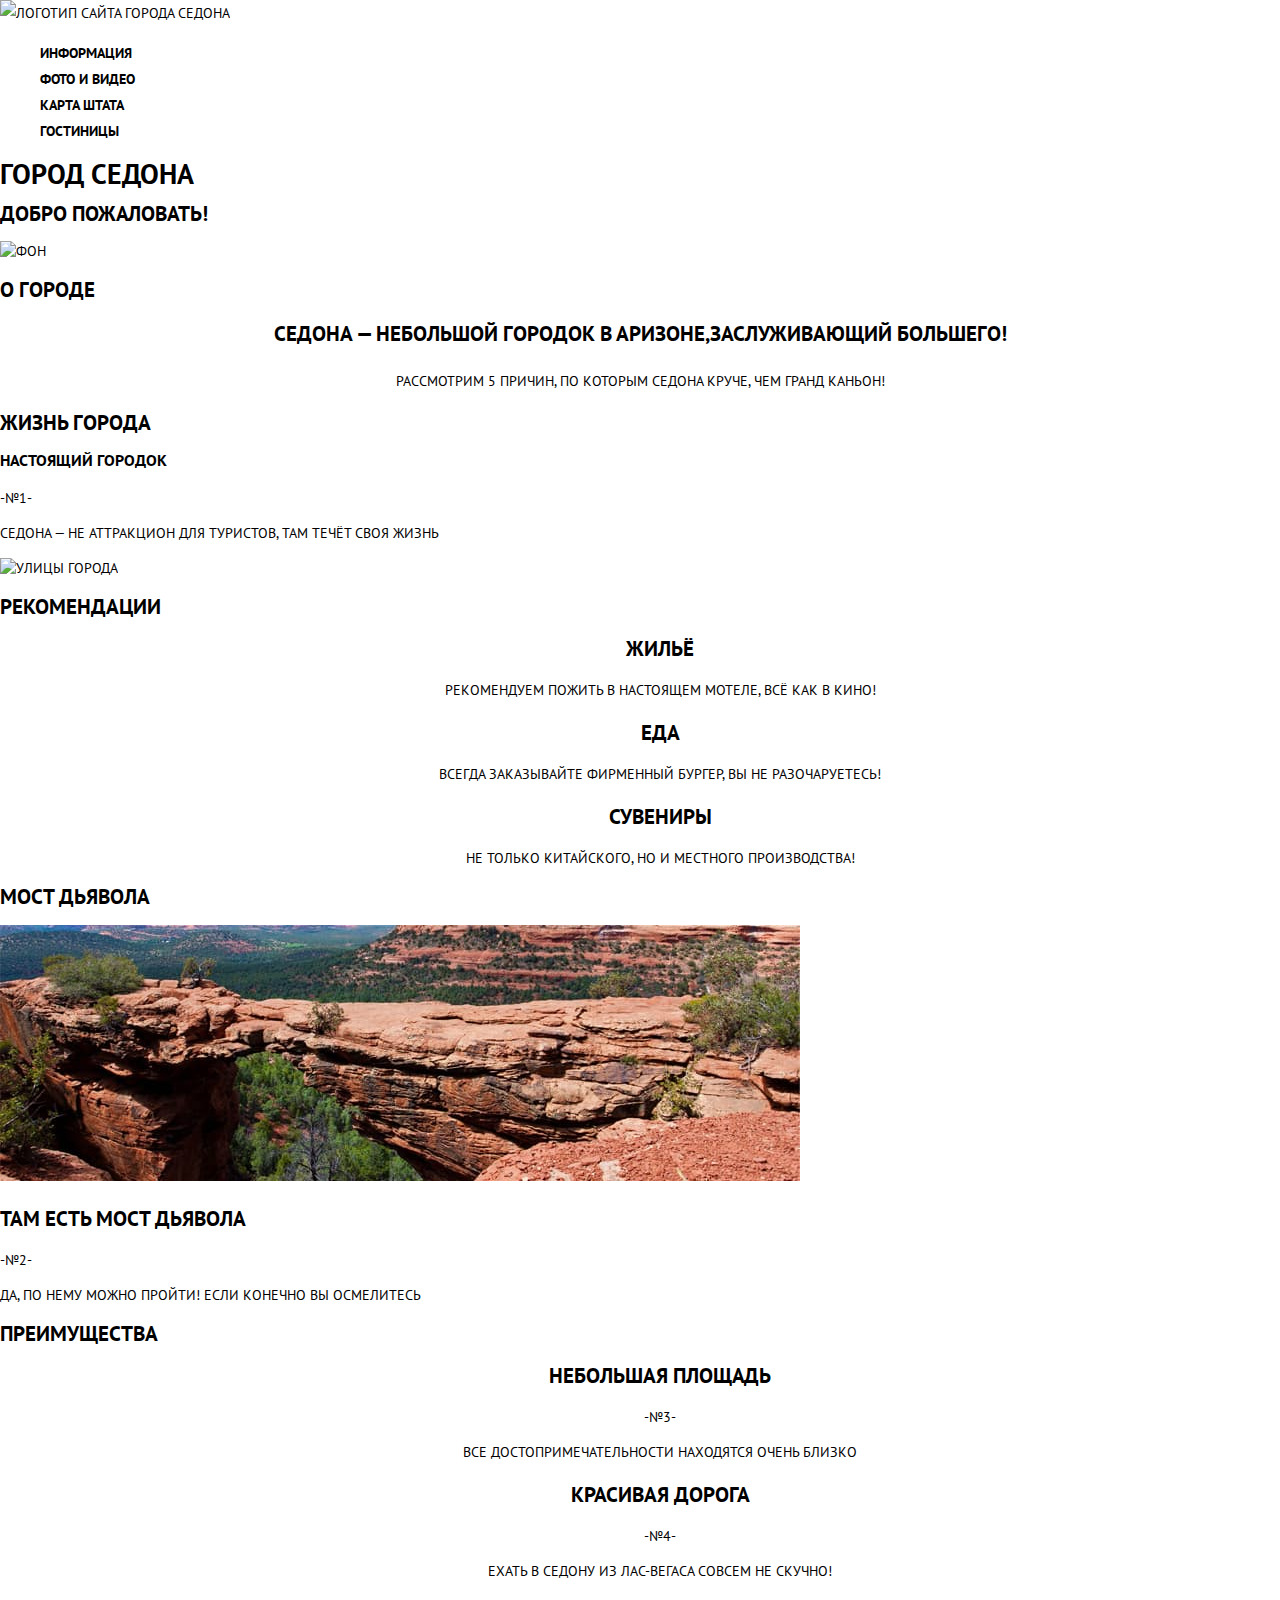
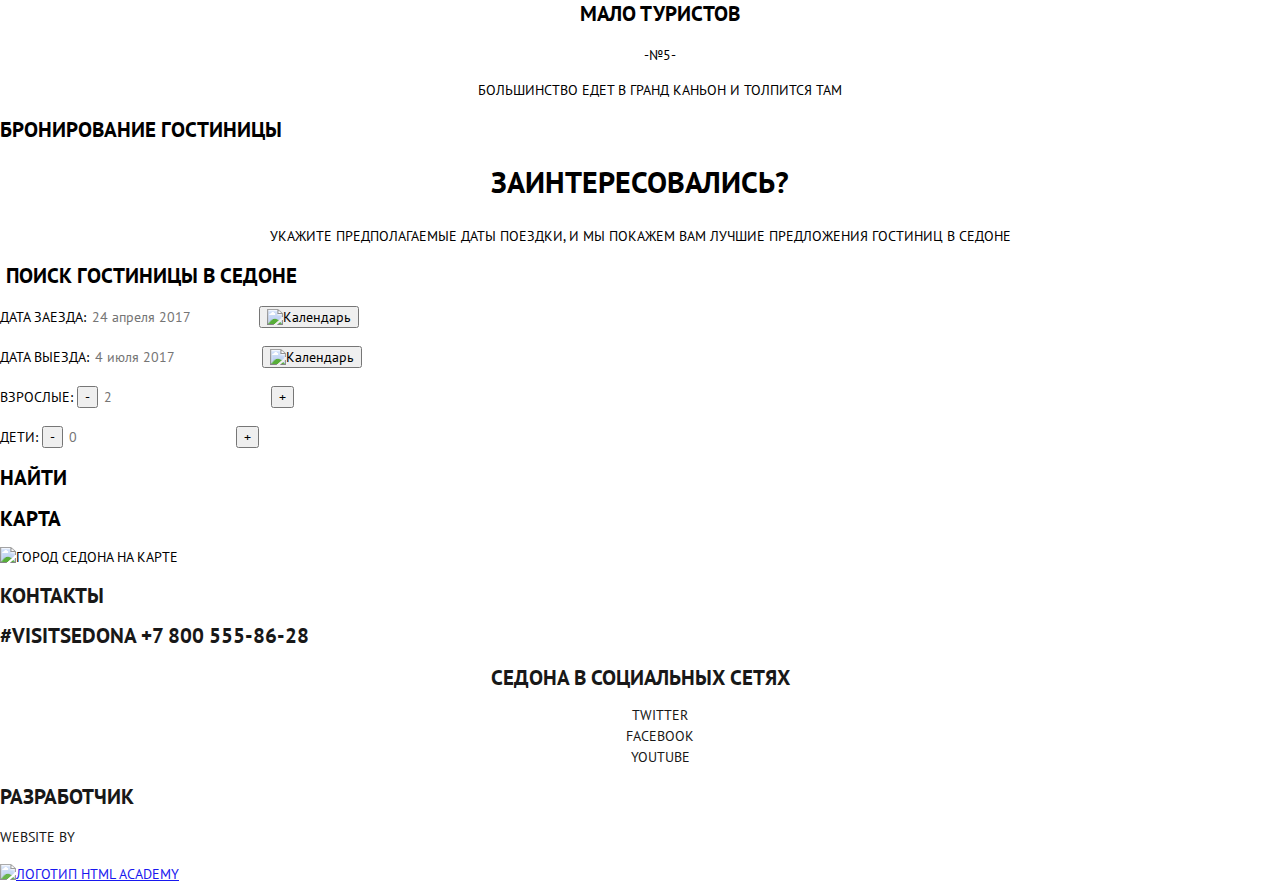
==== index.html @ 7ea98e01 "Шрифты" ====
<!DOCTYPE html>
<html class="page" lang="ru">
  <head>
    <meta charset="utf-8">
    <title>HTML Academy: Седона</title>
    <link rel="icon" href="favicon.ico">
    <link rel="stylesheet" href="https://fonts.googleapis.com/css?family=PT+Sans:400,700&amp;subset=latin,cyrillic;display=swap">
    <link href="css/normalize.css" rel="stylesheet">
    <link href="css/style.css" rel="stylesheet">
  </head>

  <body class="page-body">
    <header class="main-header">
      <nav class="main-navigation">
        <a class="main-header-logo">
          <img class="images" src="img/logo.png" width="138" height="70" alt="Логотип сайта города Седона">
        </a>
        <ul class="site-navigation">
          <li><a href="#">Информация</a></li>
          <li><a href="#">Фото и видео</a></li>
          <li><a href="#">Карта штата</a></li>
          <li><a href="catalog.html">Гостиницы</a></li>
        </ul>         
      </nav>
    </header>
  
    <main class="container">
      <h1 class="visually-hidden">Город Седона</h1> 
      <section class="salutation"> 
        <h2 class="visually-hidden">Добро пожаловать!</h2>
        <img class="images" src="https://via.placeholder.com/1200x509" width="1200" height="509" alt="Фон">
      </section>
      
      <section class="opinion">
        <h2 class="visually-hidden">О городе</h2>
        <p class="opinion-title">Седона — небольшой городок в Аризоне,заслуживающий большего!</p>
        <p class="opinion-promo">Рассмотрим 5 причин, по которым Седона круче, чем гранд каньон!</p>
      </section>
      
      <div class="city">
        <h2 class="visually-hidden">Жизнь города</h2>  
        <h3>Настоящий городок</h3>
        <p>-№1-</p>
        <p>Седона — не аттракцион для туристов, там течёт своя жизнь</p>
        <img class="images" src="img/index/image.jpg" width="800" height="256" alt="Улицы города">
      </div>
      
      <section class="recommendations">
        <h2 class="visually-hidden">Рекомендации</h2>
        <ul class="recommendations-list">
          <li class="recommendations-item">
            <h3 class="subtitle">Жильё</h3>
            <p>Рекомендуем пожить в настоящем мотеле, всё как в кино!</p>
          </li>
          <li class="recommendations-item">
            <h3 class="subtitle">Еда</h3>
            <p>Всегда заказывайте фирменный бургер, вы не разочаруетесь!</p>
          </li>
          <li class="recommendations-item">
            <h3 class="subtitle">Сувениры</h3>
            <p>Не только китайского, но и местного производства!</p>
          </li>
        </ul>
      </section>
      
      <div class="bridge">
        <h2 class="visually-hidden" >Мост дьявола</h2>
        <img class="images" src="img/index/image-1.jpg" width="800" height="256" alt="Каньон">
        <h3>Там есть Мост дьявола</h3>
        <p>-№2-</p>
        <p>Да, по нему можно пройти! Если конечно вы осмелитесь</p>
      </div>
      
      <section class="advantages">
        <h2 class="visually-hidden">Преимущества</h2>
        <ul class="advantages-list">
          <li class="advantages-item">
            <h3 class="subtitle">Небольшая площадь</h3>
            <p>-№3-</p>
            <p>Все достопримечательности находятся очень близко</p>
          </li>
          <li class="advantages-item">
            <h3 class="subtitle">Красивая дорога</h3>
            <p>-№4-</p>
            <p>Ехать в седону из лас-вегаса совсем не скучно!</p>
          </li>
          <li class="advantages-item">
            <h3 class="subtitle">Мало туристов</h3>
            <p>-№5-</p>
            <p>Большинство едет в гранд каньон и толпится там</p>
          </li>
        </ul>
      </section>
      
      <section class="search">
        <h2 class="visually-hidden">Бронирование гостиницы</h2>
        <p class="search-question">Заинтересовались?</p>
        <p class="search-info"> Укажите предполагаемые даты поездки, и мы покажем вам лучшие предложения гостиниц в Cедоне </p>
        <button class="search-button" type="button">Поиск гостиницы в Седоне</button>
      </section>
  
      <section class="reservation">
        <form class="reservation-form" action="https://echo.htmlacademy.ru" metod="post">
          <p class="reservation-in">
            <label for="check-in">Дата заезда:</label>
            <input class="reservation-data" id="check-in" type="text" name="check-in" placeholder="24 апреля 2017">
            <button class="calendar" type="button">
              <img src="img/index/calendar.svg" width="21" height="23" alt="Календарь">
            </button>
          </p>
          <p class="reservation-out">
            <label for="check-out">Дата выезда:</label>
            <input class="reservation-data" id="check-out" type="text" name="check-out" placeholder="4 июля 2017">
            <button class="calendar" type="button">
              <img src="img/index/calendar.svg" width="21" height="23" alt="Календарь">
            </button>
          </p>
          <p class="reservation-item">
            <label for="adults">Взрослые:</label>
            <button class="minus-button" type="button">-</button>
            <input class="reservation-people" id="adults" type="text" name="adults" placeholder="2">
            <button class="plus-button" type="button">+</button>
          </p>
          <p class="reservation-item">
            <label for="kids">Дети:</label>
            <button class="minus-button" type="button">-</button>
            <input class="reservation-people" id="kids" type="text" name="kids" placeholder="0">
            <button class="plus-button button"type="button">+</button>
          </p>
          <a class="reservation-button" href="#">Найти</a>
        </form>
      </section>
        
        
      <section class="map">
        <h2 class="visually-hidden">Карта</h2>
        <img class="map images" src="img/index/map.png" width="1199" height="594" alt="Город Седона на карте">
      </section>
    </main>
  
    <footer class="main-footer">
      <section class="footer-contacts">
        <h2 class="visually-hidden">Контакты</h2>
        <a class="footer-link" href="#">#VISITSEDONA</a>
        <a class="footer-phone" href="tel:+78005558628">+7 800 555-86-28</a>
      </section>
  
      <section class="footer-social">
        <h2 class="visually-hidden">Седона в социальных сетях</h2>
        <ul>
          <li>
            <a class="social-button" href="#">Twitter</a>
          </li>
          <li>
            <a class="social-button" href="#">Facebook</a>
          </li>
          <li>
            <a class="social-button" href="#">YouTube</a>
          </li>
        </ul>
      </section>
  
      <section class="footer-copyright">
        <h2 class="visually-hidden">Разработчик</h2>
        <p>website by</p>
        <a class="academy-link" href="https://htmlacademy.ru/intensive/htmlcss">
          <img src="img/logo_htmlacademy.svg" width="115" height="33.03" alt="Логотип HTML Academy">
        </a>
      </section>
    </footer>
 
  </body>
</html>
---- css/style.css ----
/* Variables */

.root {
    --basic-background: #888888;
    --basic-black: #000000;
    --basic-light-black: #333333;
    --basic-white: #FFFFFF;
    --basic-to-white: #FFFFFFE5;
    --basic-blue: #81B3D2;
    --basic-gray: #EEEEEE;
    --basic-brown: #766357;
    --basic-light-gray: #F2F2F2;
    --basic-dark-gray: #ABABAB;
    --basic-dark: #6A6A6A;
    --basic-neutral: #CACACA;
    --basic-extra-light: #A9A9A9;
    --basic-ultra-gray: #666666;
    
    --special-blue: #669EC0;
    --special-activ-blue: #5496BD;
    --special-brown: #604E43;
    --special-activ-brown: #503E33;
    --special-gray: #EBEBEB;
    --special-activ-gray: #BDBBBC;
    --special-focus-gray: #E5E5E5;
}

/* Global */

.page-body {
    min-width: 1200px;
    margin: 0;
    padding: 0;
    font-family: "PT Sans", Arial, sans-serif;
    font-size: 14px;
    line-height: 21px;
    font-weight: 400;
    color: var(--basic-black);
    text-transform: uppercase;
    background-color: var(--basic-white);
}

.images{
    max-width: 100%;
    height: auto;
}

/* Main navigation */

.main-navigation {
    line-height: 26px;
    color: var(--basic-black);
}

.site-navigation {
    list-style: none;
    color: var(--basic-black);
}

.site-navigation a {
    color: var(--basic-black);
    text-decoration: none;
    font-style: bold;
    font-weight: 700;
} 

.site-navigation a:hover {
    color: var(--basic-blue);  
}

.site-navigation a:focus {
    opacity: 0.3;
    color: var(--basic-black);
}

.site-navigation-current a:not([href]) {
    color: var(--basic-brown);
}

/* Opinion */ 

.opinion-title {
    text-align: center;
    font-size: 21px;
    line-height: 26px;
    font-style: bold;
    font-weight:700;
}

.opinion-promo {
    text-align: center;
    line-height: 26px;
}

/* Sity, Bridge */

.sity,
.bridge  {
    color: var(--basic-white);
    background-color: var(--basic-blue);
}

.sity h3,
.bridge h3 {
    font-size: 21px;
    font-style: bold;
    font-weight:700;
}

/* Recommendations */

.recommendations-list {
    list-style: none;
}

.recommendations-item {
    text-align: center;
}

.subtitle {
    font-size: 21px;
    font-style: bold;
    font-weight:700;
}

/* Advantages */

.advantages {
    background-color: var(--basic-gray);
}

.advantages-list {
    list-style: none;
}

.advantages-item {
    text-align: center;
}

/* Search */

.search-question {
    text-align: center;
    font-size: 30px;
    line-height: 24px;
    font-style: bold;
    font-weight:700; 
}

.search-info {
    text-align: center;
    line-height: 24px;
}

/* Search-button */

.search-button {
    font-size: 21px;
    line-height: 26px;
    font-style: bold;
    font-weight:700;
    text-align: center;
    color: var(--basic-white);
    vertical-align: middle;
    text-transform: uppercase;
    background-color: var(--basic-brown);
    border: none;
}

.search-button:hover {
    background-color: var(--special-brown);
}

.search-button:focus {
    opacity: 0.3;
    background-color: var(--special-activ-brown);
}

/* Reservation */

.reservation-in,
.reservation-out,
.reservation-item {
    font-style: bold;
    font-size: 14px;
    line-height: 26px; 
}

.reservation-data,
.reservation-people {
    background-color: var(--basic-light-gray);
    border: none;
}

.reservation-data:hover,
.reservation-people:hover {
    background-color: var(--special-gray);
    border: none;
}

.reservation-data:focus,
.reservation-people:focus {
    background-color: var(--basic-white);
    border: 2px solid var(--special-focus-gray) ;
}

/*
.calendar,
.minus-button,
.plus-button {
    color: var(--basic-extra-light);
}

.calendar:hover,
.minus-button:hover,
.plus-button:hover {
    color: var(--basic-black);
}

.calendar:focus,
.minus-button:focus,
.plus-button:focus {
    color: var(--basic-blue);
}

*/

.reservation-button {
    font-size: 21px;
    line-height: 27px;
    color: var(--basic-white);
    text-decoration: none;
    font-style: bold;
    font-weight: 700;
    text-align: center;
    vertical-align: middle;
    text-transform: uppercase;
    background-color: var(--basic-blue);
    border: none;
}

.reservation-button:hover {
    background-color: var(--special-blue);
}

.reservation-button:focus {
    opacity: 0.3;
    background-color: var(-special-activ-blue);
}

/* Main-footer */

.main-footer {
    color: var(--basic-black);
    opacity: 0.9;
}

.footer-contacts a,
.footer-contacts a:hover,
.footer-contacts a:focus,
.footer-contacts a:active {
    font-size: 21px;
    line-height: 26px;
    font-style: bold;
    font-weight: 700;
    color: var(--basic-black);
    text-decoration: none;
}

.footer-social {
    text-align: center;
}
  
.footer-social ul {
    list-style: none;
}

/* Social button */
  
.social-button {
    color: inherit;
    text-decoration: none;
}
  
.social-button:hover {
    background-color: var(--special-blue);
}
  
.social-button:focus {
    opacity: 0.3;
    background-color: var(-special-activ-blue);
}

.footer-copyright p {
    line-height: 26px;
}

.academy-link:hover {
    color: var(--basic-blue);
}

.academy-link:focus {
    color: var(-special-activ-gray);
}
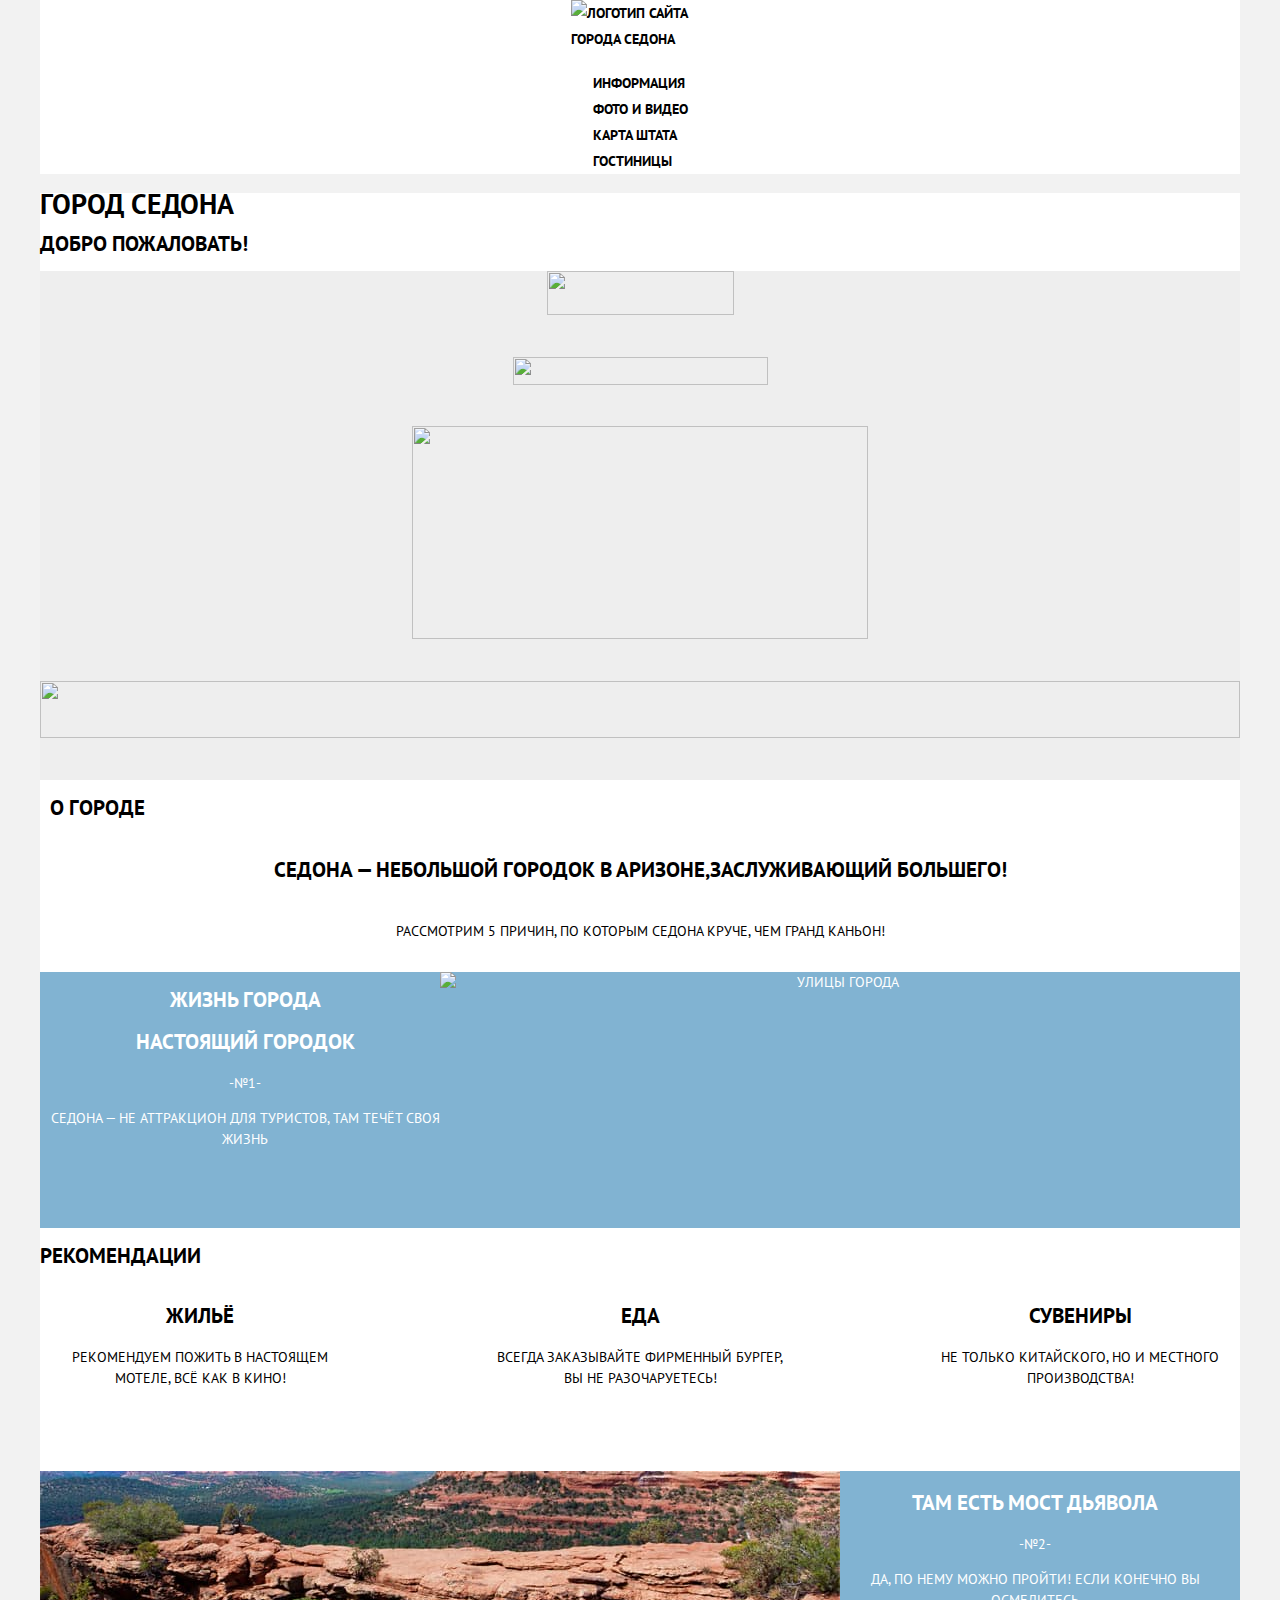
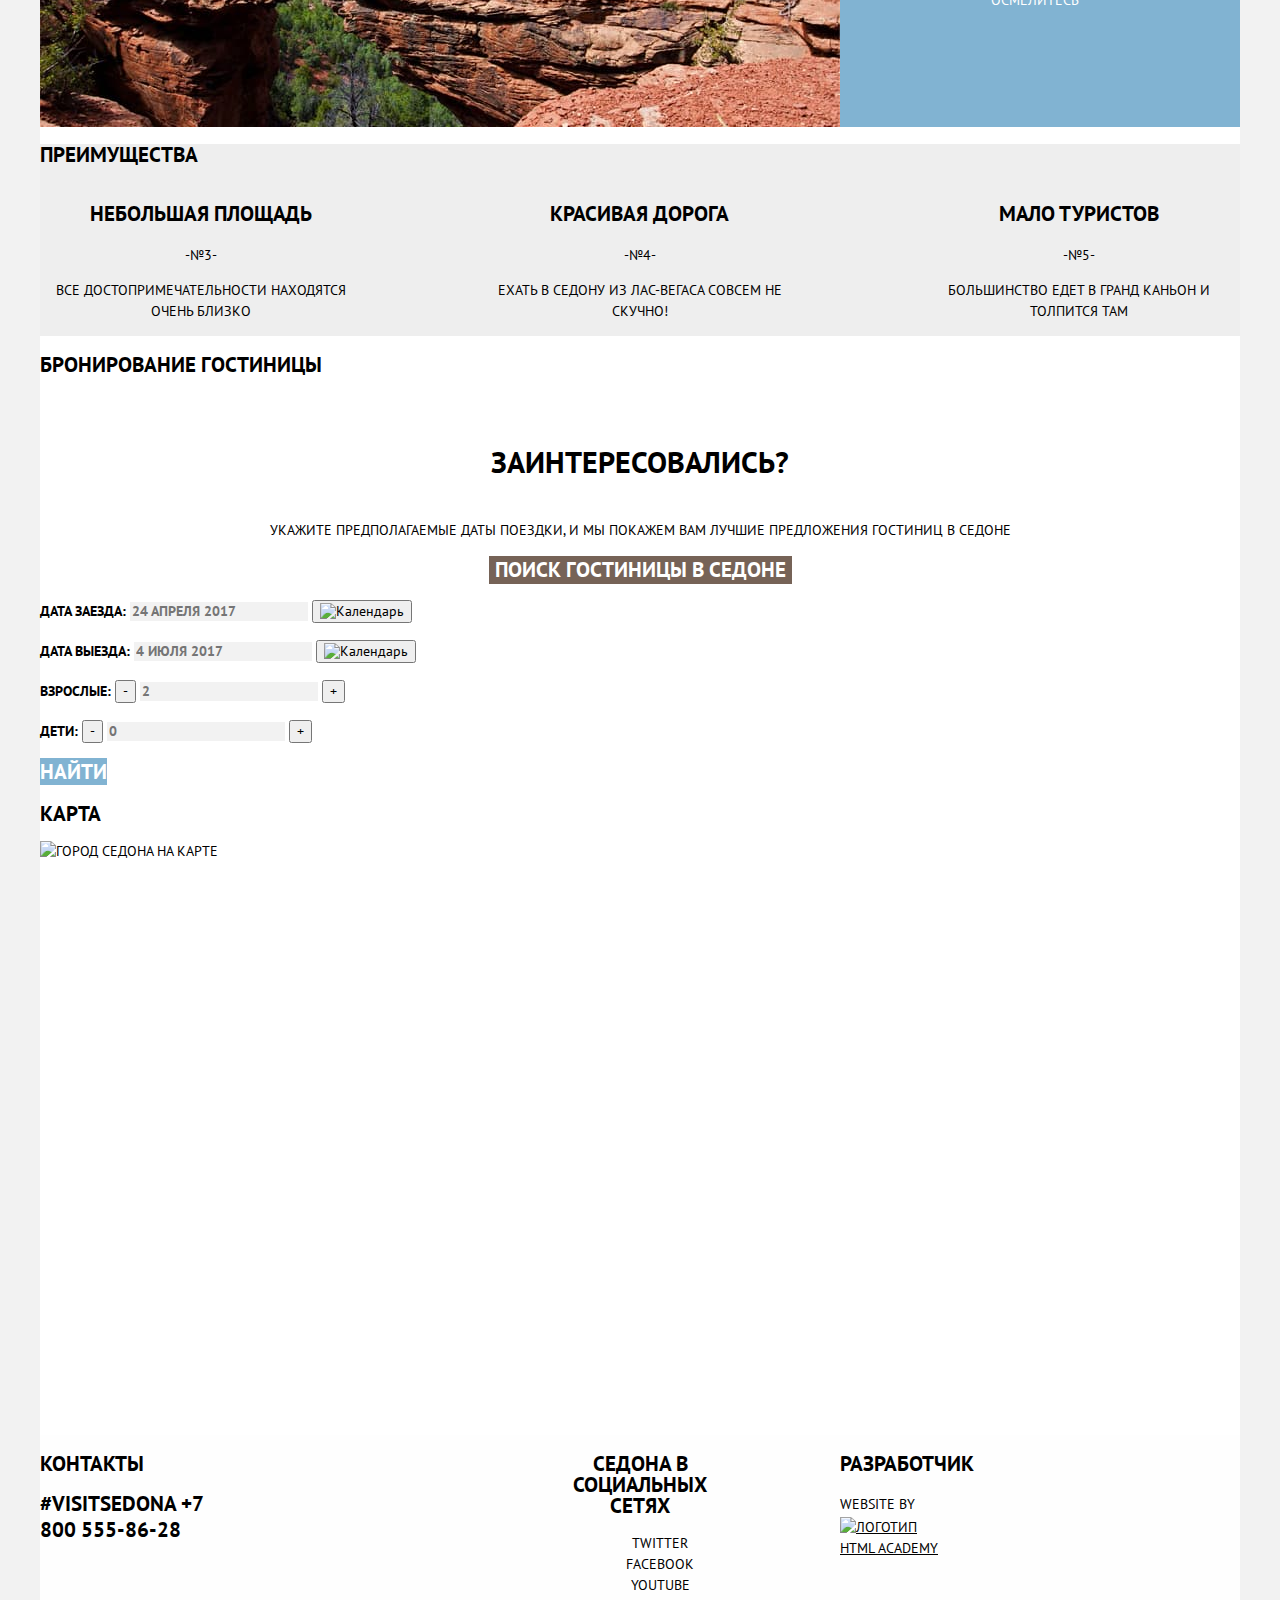
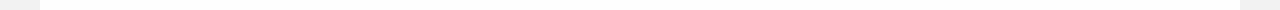
==== commit a3d682d3: "Сетка на гридах для внутренней страницы" ====
--- a/index.html
+++ b/index.html
@@ -4,170 +4,185 @@
     <meta charset="utf-8">
     <title>HTML Academy: Седона</title>
     <link rel="icon" href="favicon.ico">
-    <link rel="stylesheet" href="https://fonts.googleapis.com/css?family=PT+Sans:400,700&amp;subset=latin,cyrillic;display=swap">
+    <link rel="stylesheet" href="https://fonts.googleapis.com/css2?family=PT+Sans:wght@400;700&display=swap">
     <link href="css/normalize.css" rel="stylesheet">
     <link href="css/style.css" rel="stylesheet">
   </head>
 
   <body class="page-body">
-    <header class="main-header">
-      <nav class="main-navigation">
-        <a class="main-header-logo">
-          <img class="images" src="img/logo.png" width="138" height="70" alt="Логотип сайта города Седона">
-        </a>
-        <ul class="site-navigation">
-          <li><a href="#">Информация</a></li>
-          <li><a href="#">Фото и видео</a></li>
-          <li><a href="#">Карта штата</a></li>
-          <li><a href="catalog.html">Гостиницы</a></li>
-        </ul>         
-      </nav>
-    </header>
+
+    <div class="container">
+      <header class="main-header">
+        <nav class="main-navigation">
+          <a class="main-header-logo">
+            <img class="images" src="img/logo.png" width="138" height="70" alt="Логотип сайта города Седона">
+          </a>
+          <ul class="site-navigation">
+            <li><a href="#">Информация</a></li>
+            <li><a href="#">Фото и видео</a></li>
+            <li><a href="#">Карта штата</a></li>
+            <li><a href="catalog.html">Гостиницы</a></li>
+          </ul>         
+        </nav>
+      </header>
+    
+      <main class="main-container">
   
-    <main class="container">
-      <h1 class="visually-hidden">Город Седона</h1> 
-      <section class="salutation"> 
-        <h2 class="visually-hidden">Добро пожаловать!</h2>
-        <img class="images" src="https://via.placeholder.com/1200x509" width="1200" height="509" alt="Фон">
-      </section>
+        <h1 class="visually-hidden">Город Седона</h1> 
+        <section class="salutation"> 
+          <h2 class="visually-hidden">Добро пожаловать!</h2>
+          <div class="salutation-images">
+            <img src="img/index/welcome/welcome.svg" width="187,74" height="44,75" alt="">
+            <img src="img/index/welcome/gorgeous.svg" width="255,95" height="28,8" alt="">
+            <img src="img/index/welcome/sedona.svg" width="456,65" height="213,03" alt="">
+            <img src= "img/index/welcome/shape.svg" width="1200" height="57" alt="">
+          </div>
+        </section>
+        
+        <section class="opinion">
+          <h2 class="visually-hidden">О городе</h2>
+          <p class="opinion-title">Седона — небольшой городок в Аризоне,заслуживающий большего!</p>
+          <p class="opinion-promo">Рассмотрим 5 причин, по которым Седона круче, чем гранд каньон!</p>
+        </section>
+        
+        <div class="city">
+          <div class="promo-1">
+            <h2 class="visually-hidden">Жизнь города</h2> 
+            <h3>Настоящий городок</h3>
+            <p>-№1-</p>
+            <p>Седона — не аттракцион для туристов, там течёт своя жизнь</p>
+          </div>
+          <img class="images" src="img/index/image.jpg" width="800" height="256" alt="Улицы города">
+        </div>
+        
+        <section class="recommendations">
+          <h2 class="visually-hidden">Рекомендации</h2>
+          <ul class="recommendations-list">
+            <li class="recommendations-item">
+              <h3 class="subtitle">Жильё</h3>
+              <p>Рекомендуем пожить в настоящем мотеле, всё как в кино!</p>
+            </li>
+            <li class="recommendations-item">
+              <h3 class="subtitle">Еда</h3>
+              <p>Всегда заказывайте фирменный бургер, вы не разочаруетесь!</p>
+            </li>
+            <li class="recommendations-item">
+              <h3 class="subtitle">Сувениры</h3>
+              <p>Не только китайского, но и местного производства!</p>
+            </li>
+          </ul>
+        </section>
+        
+        <div class="bridge">
+          <!--<h2 class="visually-hidden" >Мост дьявола</h2>-->
+          <img class="images" src="img/index/image-1.jpg" width="800" height="256" alt="Каньон">
+          <div class="promo-2">
+            <h3>Там есть Мост дьявола</h3>
+            <p>-№2-</p>
+            <p>Да, по нему можно пройти! Если конечно вы осмелитесь</p>
+          </div>
+        </div>
+        
+        <section class="advantages">
+          <h2 class="visually-hidden">Преимущества</h2>
+          <ul class="advantages-list">
+            <li class="advantages-item">
+              <h3 class="subtitle">Небольшая площадь</h3>
+              <p>-№3-</p>
+              <p>Все достопримечательности находятся очень близко</p>
+            </li>
+            <li class="advantages-item">
+              <h3 class="subtitle">Красивая дорога</h3>
+              <p>-№4-</p>
+              <p>Ехать в седону из лас-вегаса совсем не скучно!</p>
+            </li>
+            <li class="advantages-item">
+              <h3 class="subtitle">Мало туристов</h3>
+              <p>-№5-</p>
+              <p>Большинство едет в гранд каньон и толпится там</p>
+            </li>
+          </ul>
+        </section>
+        
+        <section class="search">
+          <h2 class="visually-hidden">Бронирование гостиницы</h2>
+          <p class="search-question">Заинтересовались?</p>
+          <p class="search-info"> Укажите предполагаемые даты поездки, и мы покажем вам лучшие предложения гостиниц в Cедоне </p>
+          <button class="search-button" type="button">Поиск гостиницы в Седоне</button>
+        </section>
+    
+        <section class="reservation">
+          <form class="reservation-form" action="https://echo.htmlacademy.ru" metod="post">
+            <p class="reservation-in">
+              <label for="check-in">Дата заезда:</label>
+              <input class="reservation-data" id="check-in" type="text" name="check-in" placeholder="24 апреля 2017">
+              <button class="calendar" type="button">
+                <img src="img/index/calendar.svg" width="21" height="23" alt="Календарь">
+              </button>
+            </p>
+            <p class="reservation-out">
+              <label for="check-out">Дата выезда:</label>
+              <input class="reservation-data" id="check-out" type="text" name="check-out" placeholder="4 июля 2017">
+              <button class="calendar" type="button">
+                <img src="img/index/calendar.svg" width="21" height="23" alt="Календарь">
+              </button>
+            </p>
+            <p class="reservation-item">
+              <label for="adults">Взрослые:</label>
+              <button class="minus-button" type="button">-</button>
+              <input class="reservation-people" id="adults" type="text" name="adults" placeholder="2">
+              <button class="plus-button" type="button">+</button>
+            </p>
+            <p class="reservation-item">
+              <label for="kids">Дети:</label>
+              <button class="minus-button" type="button">-</button>
+              <input class="reservation-people" id="kids" type="text" name="kids" placeholder="0">
+              <button class="plus-button button"type="button">+</button>
+            </p>
+            <a class="reservation-button" href="#">Найти</a>
+          </form>
+        </section>
+          
+          
+        <section class="map">
+          <h2 class="visually-hidden">Карта</h2>
+          <img class="map images" src="img/index/map.png" width="1199" height="594" alt="Город Седона на карте">
+        </section>
+      </main>
+    
+      <footer class="main-footer">
+        <div class="footer-container">
+          <section class="footer-contacts">
+            <h2 class="visually-hidden">Контакты</h2>
+            <a class="footer-link" href="#">#VISITSEDONA</a>
+            <a class="footer-phone" href="tel:+78005558628">+7 800 555-86-28</a>
+          </section>
       
-      <section class="opinion">
-        <h2 class="visually-hidden">О городе</h2>
-        <p class="opinion-title">Седона — небольшой городок в Аризоне,заслуживающий большего!</p>
-        <p class="opinion-promo">Рассмотрим 5 причин, по которым Седона круче, чем гранд каньон!</p>
-      </section>
+          <section class="footer-social">
+            <h2 class="visually-hidden">Седона в социальных сетях</h2>
+            <ul>
+              <li>
+                <a class="social-button" href="#">Twitter</a>
+              </li>
+              <li>
+                <a class="social-button" href="#">Facebook</a>
+              </li>
+              <li>
+                <a class="social-button" href="#">YouTube</a>
+              </li>
+            </ul>
+          </section>
       
-      <div class="city">
-        <h2 class="visually-hidden">Жизнь города</h2>  
-        <h3>Настоящий городок</h3>
-        <p>-№1-</p>
-        <p>Седона — не аттракцион для туристов, там течёт своя жизнь</p>
-        <img class="images" src="img/index/image.jpg" width="800" height="256" alt="Улицы города">
-      </div>
-      
-      <section class="recommendations">
-        <h2 class="visually-hidden">Рекомендации</h2>
-        <ul class="recommendations-list">
-          <li class="recommendations-item">
-            <h3 class="subtitle">Жильё</h3>
-            <p>Рекомендуем пожить в настоящем мотеле, всё как в кино!</p>
-          </li>
-          <li class="recommendations-item">
-            <h3 class="subtitle">Еда</h3>
-            <p>Всегда заказывайте фирменный бургер, вы не разочаруетесь!</p>
-          </li>
-          <li class="recommendations-item">
-            <h3 class="subtitle">Сувениры</h3>
-            <p>Не только китайского, но и местного производства!</p>
-          </li>
-        </ul>
-      </section>
-      
-      <div class="bridge">
-        <h2 class="visually-hidden" >Мост дьявола</h2>
-        <img class="images" src="img/index/image-1.jpg" width="800" height="256" alt="Каньон">
-        <h3>Там есть Мост дьявола</h3>
-        <p>-№2-</p>
-        <p>Да, по нему можно пройти! Если конечно вы осмелитесь</p>
-      </div>
-      
-      <section class="advantages">
-        <h2 class="visually-hidden">Преимущества</h2>
-        <ul class="advantages-list">
-          <li class="advantages-item">
-            <h3 class="subtitle">Небольшая площадь</h3>
-            <p>-№3-</p>
-            <p>Все достопримечательности находятся очень близко</p>
-          </li>
-          <li class="advantages-item">
-            <h3 class="subtitle">Красивая дорога</h3>
-            <p>-№4-</p>
-            <p>Ехать в седону из лас-вегаса совсем не скучно!</p>
-          </li>
-          <li class="advantages-item">
-            <h3 class="subtitle">Мало туристов</h3>
-            <p>-№5-</p>
-            <p>Большинство едет в гранд каньон и толпится там</p>
-          </li>
-        </ul>
-      </section>
-      
-      <section class="search">
-        <h2 class="visually-hidden">Бронирование гостиницы</h2>
-        <p class="search-question">Заинтересовались?</p>
-        <p class="search-info"> Укажите предполагаемые даты поездки, и мы покажем вам лучшие предложения гостиниц в Cедоне </p>
-        <button class="search-button" type="button">Поиск гостиницы в Седоне</button>
-      </section>
-  
-      <section class="reservation">
-        <form class="reservation-form" action="https://echo.htmlacademy.ru" metod="post">
-          <p class="reservation-in">
-            <label for="check-in">Дата заезда:</label>
-            <input class="reservation-data" id="check-in" type="text" name="check-in" placeholder="24 апреля 2017">
-            <button class="calendar" type="button">
-              <img src="img/index/calendar.svg" width="21" height="23" alt="Календарь">
-            </button>
-          </p>
-          <p class="reservation-out">
-            <label for="check-out">Дата выезда:</label>
-            <input class="reservation-data" id="check-out" type="text" name="check-out" placeholder="4 июля 2017">
-            <button class="calendar" type="button">
-              <img src="img/index/calendar.svg" width="21" height="23" alt="Календарь">
-            </button>
-          </p>
-          <p class="reservation-item">
-            <label for="adults">Взрослые:</label>
-            <button class="minus-button" type="button">-</button>
-            <input class="reservation-people" id="adults" type="text" name="adults" placeholder="2">
-            <button class="plus-button" type="button">+</button>
-          </p>
-          <p class="reservation-item">
-            <label for="kids">Дети:</label>
-            <button class="minus-button" type="button">-</button>
-            <input class="reservation-people" id="kids" type="text" name="kids" placeholder="0">
-            <button class="plus-button button"type="button">+</button>
-          </p>
-          <a class="reservation-button" href="#">Найти</a>
-        </form>
-      </section>
-        
-        
-      <section class="map">
-        <h2 class="visually-hidden">Карта</h2>
-        <img class="map images" src="img/index/map.png" width="1199" height="594" alt="Город Седона на карте">
-      </section>
-    </main>
-  
-    <footer class="main-footer">
-      <section class="footer-contacts">
-        <h2 class="visually-hidden">Контакты</h2>
-        <a class="footer-link" href="#">#VISITSEDONA</a>
-        <a class="footer-phone" href="tel:+78005558628">+7 800 555-86-28</a>
-      </section>
-  
-      <section class="footer-social">
-        <h2 class="visually-hidden">Седона в социальных сетях</h2>
-        <ul>
-          <li>
-            <a class="social-button" href="#">Twitter</a>
-          </li>
-          <li>
-            <a class="social-button" href="#">Facebook</a>
-          </li>
-          <li>
-            <a class="social-button" href="#">YouTube</a>
-          </li>
-        </ul>
-      </section>
-  
-      <section class="footer-copyright">
-        <h2 class="visually-hidden">Разработчик</h2>
-        <p>website by</p>
-        <a class="academy-link" href="https://htmlacademy.ru/intensive/htmlcss">
-          <img src="img/logo_htmlacademy.svg" width="115" height="33.03" alt="Логотип HTML Academy">
-        </a>
-      </section>
-    </footer>
- 
+          <section class="footer-copyright">
+            <h2 class="visually-hidden">Разработчик</h2>
+            <span>website by</span>
+            <a class="academy-link" href="https://htmlacademy.ru/intensive/htmlcss">
+              <img class="images" src="img/logo_htmlacademy.svg" width="115" height="33.03" alt="Логотип HTML Academy">
+            </a>
+          </section>
+        </div>
+      </footer>
+    </div>
+    
   </body>
 </html>
--- a/css/style.css
+++ b/css/style.css
@@ -1,7 +1,6 @@
 /* Variables */
 
-.root {
-    --basic-background: #888888;
+:root {
     --basic-black: #000000;
     --basic-light-black: #333333;
     --basic-white: #FFFFFF;
@@ -37,22 +36,58 @@
     font-weight: 400;
     color: var(--basic-black);
     text-transform: uppercase;
-    background-color: var(--basic-white);
+    background-color: var(--basic-light-gray);
+      
+    min-height: 100%;
+    display: grid;
+    grid-template-rows: min-content 1fr min-content;
+    align-content: start;
 }
 
 .images{
     max-width: 100%;
     height: auto;
+    display: block;
+}
+
+/* Grid */
+
+.page {
+    height: 100%;
+}
+
+.container {
+    width: 1200px;
+    margin: 0 auto;
+    padding: 0 10px;
+}
+
+.main-container {
+    background-color: var(--basic-white);
 }
 
 /* Main navigation */
 
 .main-navigation {
-    line-height: 26px;
-    color: var(--basic-black);
+    display: grid;
+    line-height: 26px;
+    font-weight: 700;
+    color: var(--basic-black);
+    background-color: var(--basic-white);
+    margin: 0 auto;
+    padding: 0 10px;
+}  
+
+
+/* Logo */
+
+.main-header-logo {
+    justify-self: center;
 }
 
 .site-navigation {
+    margin: 0 auto;
+    padding: 0 10px;
     list-style: none;
     color: var(--basic-black);
 }
@@ -60,31 +95,49 @@
 .site-navigation a {
     color: var(--basic-black);
     text-decoration: none;
-    font-style: bold;
-    font-weight: 700;
+    
 } 
 
 .site-navigation a:hover {
     color: var(--basic-blue);  
 }
 
-.site-navigation a:focus {
+.site-navigation a:active {
     opacity: 0.3;
     color: var(--basic-black);
 }
 
-.site-navigation-current a:not([href]) {
-    color: var(--basic-brown);
-}
-
+/* Salutation */
+
+.salutation-images {
+    display: grid;
+    /*grid-template-rows:              min-content;*/
+    width: 1200px;
+    height:509px;
+    background-color: var(--basic-gray);
+    background-image: url("img/index/welcome/background-photo.jpg");
+    background-position: center;
+    background-repeat: no-repeat;
+}
+
+.salutation-images img {
+    justify-self: center; 
+}
 /* Opinion */ 
 
+.opinion {
+    margin: 0 auto;
+    padding: 0 10px;
+    display: grid;
+    grid-template-rows: min-content 1fr 1fr;
+}
+
 .opinion-title {
     text-align: center;
     font-size: 21px;
     line-height: 26px;
-    font-style: bold;
     font-weight:700;
+
 }
 
 .opinion-promo {
@@ -94,22 +147,44 @@
 
 /* Sity, Bridge */
 
-.sity,
+.city {
+    display: grid;
+    grid-template-columns: 1fr auto;
+    color: var(--basic-white);
+    background-color: var(--basic-blue);
+    margin: 0 auto;
+    padding-left: 10px;
+    text-align: center;
+}
+
 .bridge  {
+    display: grid;
+    grid-template-columns: auto 1fr;
     color: var(--basic-white);
     background-color: var(--basic-blue);
-}
-
-.sity h3,
+    margin: 0;
+    padding-right: 10px;
+    text-align: center;
+}
+
+.city h3,
 .bridge h3 {
     font-size: 21px;
-    font-style: bold;
     font-weight:700;
 }
 
 /* Recommendations */
 
+.recommendations {
+    margin-bottom: 82px;
+}
+
 .recommendations-list {
+    display: grid;
+    grid-template-columns: 1fr 1fr 1fr;
+    column-gap: 120px;
+    margin: 0;
+    padding: 0;
     list-style: none;
 }
 
@@ -117,9 +192,12 @@
     text-align: center;
 }
 
+.recommendations-item p {
+    margin: 0 10px;
+}
+
 .subtitle {
     font-size: 21px;
-    font-style: bold;
     font-weight:700;
 }
 
@@ -130,6 +208,11 @@
 }
 
 .advantages-list {
+    display: grid;
+    grid-template-columns: 1fr 1fr 1fr;
+    column-gap: 118px;    /* должны быть разные значения*/
+    margin: 0;
+    padding: 0;
     list-style: none;
 }
 
@@ -138,12 +221,16 @@
 }
 
 /* Search */
+
+.search {
+    display: grid;
+    grid-template-rows: 1fr 1fr min-content;
+}
 
 .search-question {
     text-align: center;
     font-size: 30px;
     line-height: 24px;
-    font-style: bold;
     font-weight:700; 
 }
 
@@ -157,7 +244,6 @@
 .search-button {
     font-size: 21px;
     line-height: 26px;
-    font-style: bold;
     font-weight:700;
     text-align: center;
     color: var(--basic-white);
@@ -165,14 +251,15 @@
     text-transform: uppercase;
     background-color: var(--basic-brown);
     border: none;
+    justify-self: center;
 }
 
 .search-button:hover {
     background-color: var(--special-brown);
 }
 
-.search-button:focus {
-    opacity: 0.3;
+.search-button:active {
+    color: rgba(163, 55, 55, 0.3);
     background-color: var(--special-activ-brown);
 }
 
@@ -181,13 +268,16 @@
 .reservation-in,
 .reservation-out,
 .reservation-item {
-    font-style: bold;
+    font-weight: 700;
     font-size: 14px;
-    line-height: 26px; 
+    line-height: 26px;
 }
 
 .reservation-data,
 .reservation-people {
+    color: var(--basic-black);
+    font-weight: 700;
+    text-transform: uppercase; 
     background-color: var(--basic-light-gray);
     border: none;
 }
@@ -230,7 +320,6 @@
     line-height: 27px;
     color: var(--basic-white);
     text-decoration: none;
-    font-style: bold;
     font-weight: 700;
     text-align: center;
     vertical-align: middle;
@@ -243,16 +332,236 @@
     background-color: var(--special-blue);
 }
 
-.reservation-button:focus {
+.reservation-button:active {
+    color: rgba(163, 55, 55, 0.3);
+    background-color: var(-special-activ-blue);
+}
+
+/* Filters */
+
+.catalog-container {
+    display: grid;
+    grid-template-rows: 217px 1fr;
+}
+
+.filter {
+    display: grid;
+    grid-template-columns:1fr 1fr 50%;
+    align-content: start;
+    height:217px;
+    color: var(--basic-white);
+    background-color: var(--basic-ultra-gray);
+    background-image: url("img/catalog/background.jpg");
+    background-repeat: repeat;
+    margin-bottom: 29px;
+    padding: 0;
+}
+
+.filter legend {
+    font-size: 16px;
+    line-height: 21px;
+    font-weight: 700;
+}
+
+.filter ul {
+    list-style: none;
+}
+
+.filter-input-checkbox + label,
+.filter-input-checkbox:hover + label,
+.filter-input-checkbox:focus + label {
+    color: var(--basic-white);
+}
+
+.number {
+    border: 2px solid var(--basic-white);
+}
+
+.filter-button {
+    color: var(--basic-white);
+    background-color: rgba(255,255,255,0);
+    border: 2px solid var(--basic-white);
+    grid-column: 3 / -1;
+    justify-self: center;
+}
+
+.filter-button:hover,
+.filter-button:focus,
+.filter-button:active {
+    color: var(--basic-black);
+    background-color: var(--basic-white);
+}
+
+/* Catalog */
+
+.site-navigation-current a:not([href]) {
+    color: var(--basic-brown);
+}
+
+.catalog {
+    background-color: var(--basic-white);
+}
+
+.sorting {
+    grid-column: 1 / -1;
+    padding: 0;
+    margin: 0; 
+    margin-bottom: 62px;
+}
+
+.sorting h3 {
+    font-size: 21px;
+    line-height: 26px;
+}
+
+.sorting h4 {
+    font-size: 12px;
+    line-height: 18px;
+}
+
+.sorting-list {
+    list-style: none;
+    font-size: 12px;
+    line-height: 18px;
+}
+
+.sorting a {
+    color: var(--basic-black);
     opacity: 0.3;
+    text-decoration: underline dotted;
+}
+
+.sorting a:hover {
+    color: var(--basic-blue);
+    text-decoration: none;
+    opacity: 1;
+    text-decoration: underline dotted;
+}
+
+.sorting a:active {
+    color: var(--basic-black);
+    text-decoration: none;
+}
+
+.sorting-current a,
+.sorting-current a:hover,
+.sorting-current a:focus,
+.sorting-current a:active {
+    color: var(--basic-blue);
+    text-decoration: none;
+    opacity: 1;
+}
+
+.pages a {
+    color: var(--basic-neutral);
+    text-decoration: none;
+}
+
+.pages a:hover {
+    color: var(--basic-black);
+}
+
+.pages a:active {
+    color: var(--basic-blue);
+}
+
+/* Catalog-list */
+
+.catalog-list {
+    display: grid;
+    grid-template-rows: 1fr 1fr 1fr;
+    list-style: none;
+}
+
+.title-item {
+    font-size: 21px;
+    line-height: 26px;
+    font-weight: bold;
+    color: var(--basic-black);
+    text-decoration: none;
+    text-transform: uppercase;
+}
+
+.title-item:hover {
+    color: var(--basic-blue);
+}
+
+.title-item:active {
+    color: var(--basic-black);
+    opacity: 0.3;
+}
+
+.detailed-button {
+    font-size: 14px;
+    line-height: 21px;
+    color: var(--basic-white);
+    text-decoration: none;
+    font-weight: 700;
+    text-align: center;
+    vertical-align: middle;
+    text-transform: uppercase;
+    background-color: var(--basic-blue);
+    border: none;
+}
+
+.detailed-button:hover {
+    background-color: var(--special-blue);
+}
+
+.detailed-button:active {
+    color: rgba(163, 55, 55, 0.3);
     background-color: var(-special-activ-blue);
 }
 
+.order-button {
+    font-size: 14px;
+    line-height: 21px;
+    font-weight:700;
+    text-align: center;
+    color: var(--basic-white);
+    text-decoration: none;
+    vertical-align: middle;
+    text-transform: uppercase;
+    background-color: var(--basic-brown);
+    border: none;
+}
+
+.order-button:hover {
+    background-color: var(--special-brown);
+}
+
+.order-button:active {
+    color: rgba(163, 55, 55, 0.3);
+    background-color: var(--special-activ-brown);
+}
+
+.catalog-item p {
+    color: var(--basic-light-black);
+}
+
+.rating {
+    color: var(--basic-ultra-gray);
+    background-color: var(--basic-light-gray);
+    text-align: right;
+}
+
+
 /* Main-footer */
 
 .main-footer {
-    color: var(--basic-black);
-    opacity: 0.9;
+    
+    color: var(--basic-black);
+    background-color: rgba(255,255,255,0.9);
+}
+
+.footer-container {
+    display: grid;
+    grid-template-columns: 1fr 1fr 1fr;
+}
+
+.footer-contacts{
+    margin: 0;
+    width: 200px;
 }
 
 .footer-contacts a,
@@ -261,13 +570,14 @@
 .footer-contacts a:active {
     font-size: 21px;
     line-height: 26px;
-    font-style: bold;
     font-weight: 700;
     color: var(--basic-black);
     text-decoration: none;
 }
 
 .footer-social {
+    width: 150px;
+    justify-self: center;
     text-align: center;
 }
   
@@ -286,19 +596,28 @@
     background-color: var(--special-blue);
 }
   
-.social-button:focus {
-    opacity: 0.3;
+.social-button:active {
+    color: rgba(255,255,255,0.3);
     background-color: var(-special-activ-blue);
 }
 
-.footer-copyright p {
-    line-height: 26px;
+.footer-copyright {
+    max-width: 150px;
+    margin: 0;
+}
+
+.footer-copyright span {
+    line-height: 26px;
+}
+
+.academy-link {
+    color: inherit;
 }
 
 .academy-link:hover {
     color: var(--basic-blue);
 }
 
-.academy-link:focus {
-    color: var(-special-activ-gray);
+.academy-link:active {
+    color: var(--special-activ-gray);
 }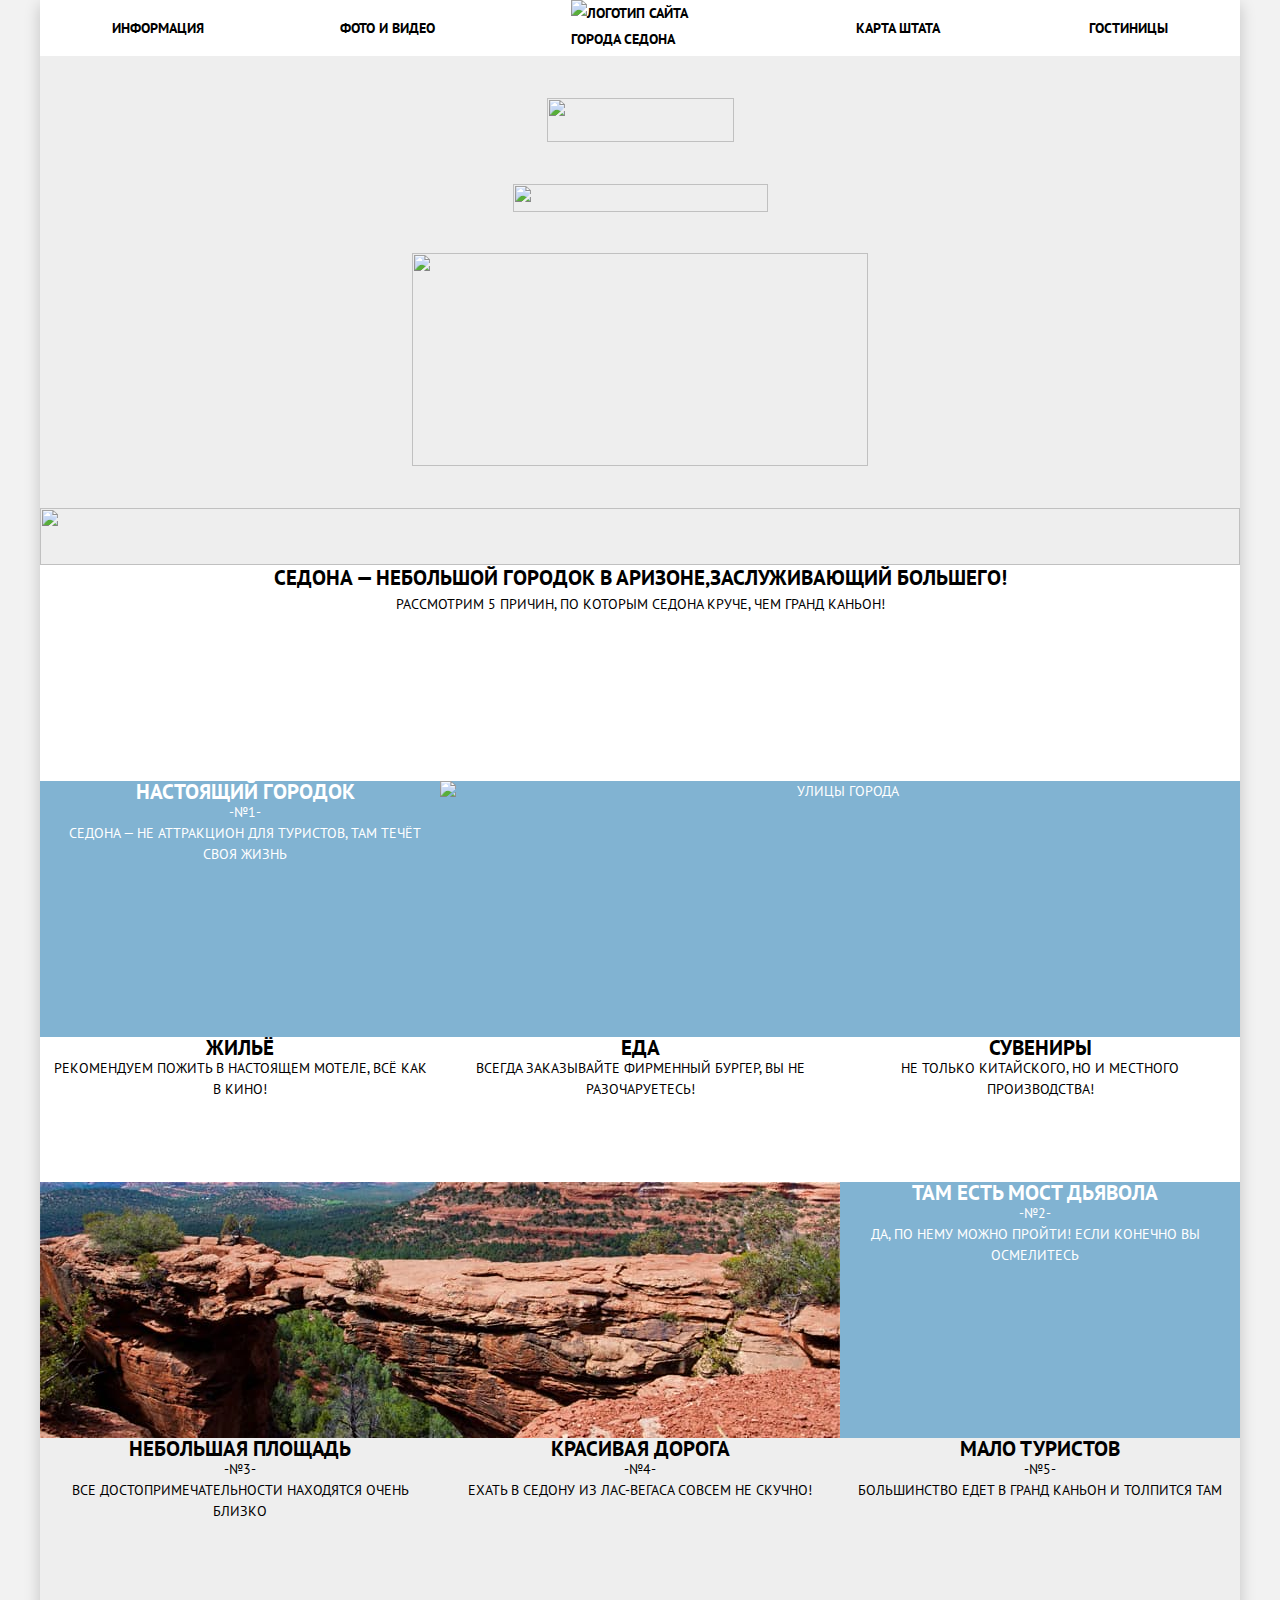
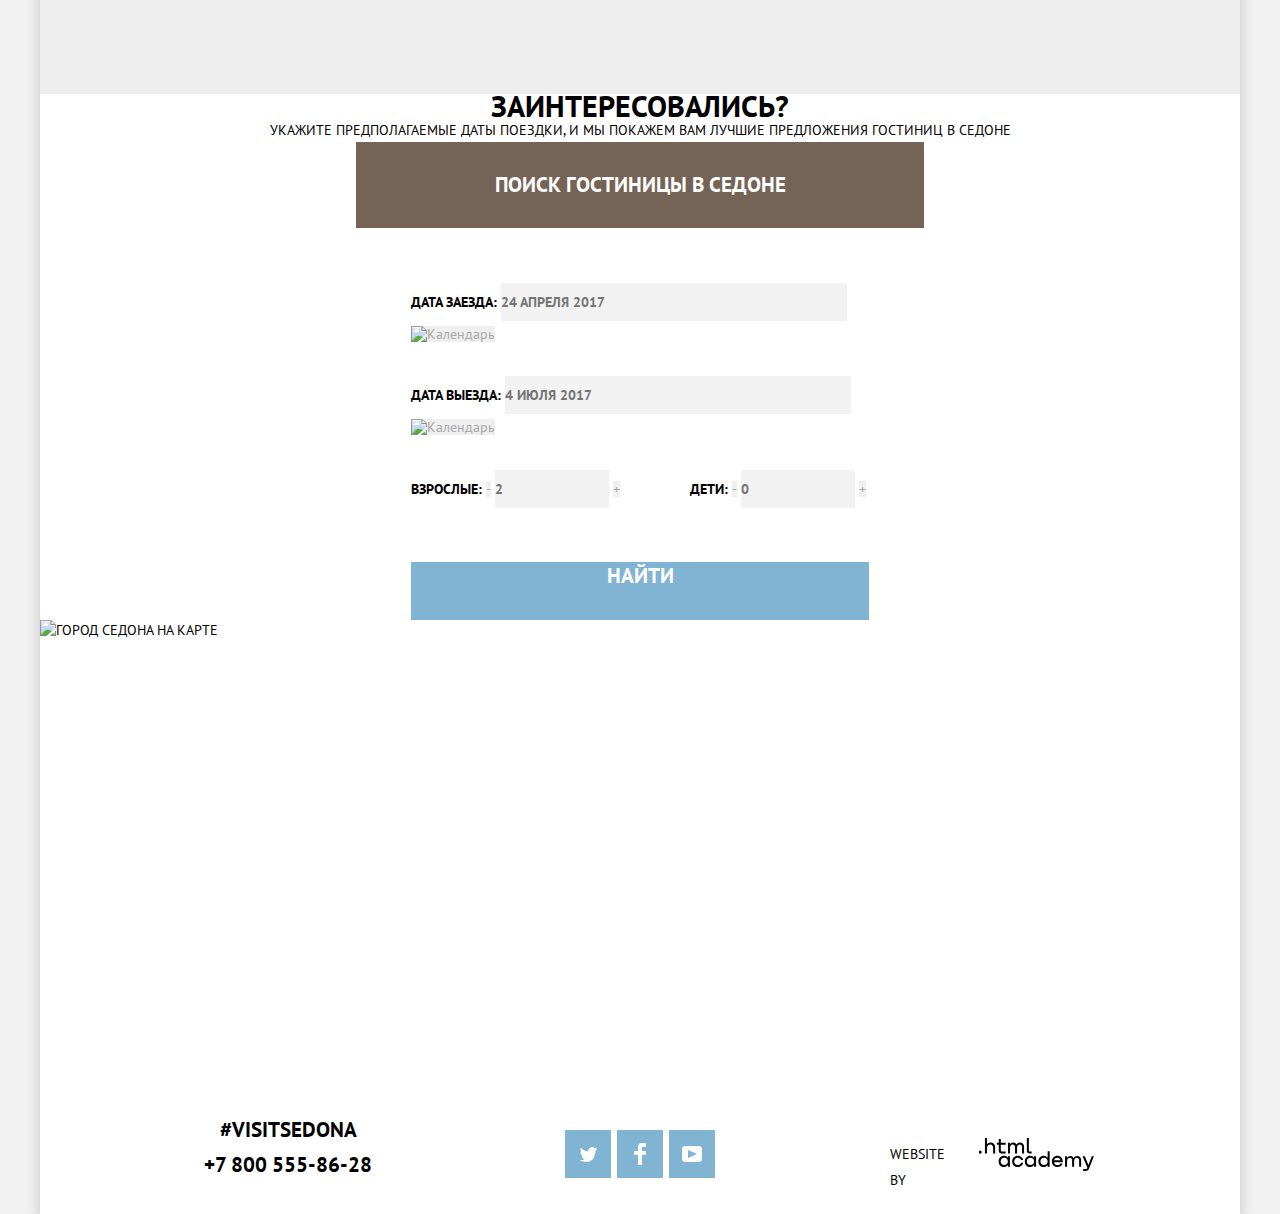
==== commit 2c3d23f8: "Футер" ====
--- a/index.html
+++ b/index.html
@@ -22,7 +22,7 @@
             <li><a href="#">Фото и видео</a></li>
             <li><a href="#">Карта штата</a></li>
             <li><a href="catalog.html">Гостиницы</a></li>
-          </ul>         
+          </ul>       
         </nav>
       </header>
     
@@ -35,7 +35,7 @@
             <img src="img/index/welcome/welcome.svg" width="187,74" height="44,75" alt="">
             <img src="img/index/welcome/gorgeous.svg" width="255,95" height="28,8" alt="">
             <img src="img/index/welcome/sedona.svg" width="456,65" height="213,03" alt="">
-            <img src= "img/index/welcome/shape.svg" width="1200" height="57" alt="">
+            <img src="img/index/welcome/shape.svg" width="1200" height="57" alt="">
           </div>
         </section>
         
@@ -74,7 +74,7 @@
         </section>
         
         <div class="bridge">
-          <!--<h2 class="visually-hidden" >Мост дьявола</h2>-->
+          <h2 class="visually-hidden" >Мост дьявола</h2>
           <img class="images" src="img/index/image-1.jpg" width="800" height="256" alt="Каньон">
           <div class="promo-2">
             <h3>Там есть Мост дьявола</h3>
@@ -112,6 +112,7 @@
         </section>
     
         <section class="reservation">
+          <h2 class="visually-hidden">Критерии поиска</h2>
           <form class="reservation-form" action="https://echo.htmlacademy.ru" metod="post">
             <p class="reservation-in">
               <label for="check-in">Дата заезда:</label>
@@ -127,13 +128,13 @@
                 <img src="img/index/calendar.svg" width="21" height="23" alt="Календарь">
               </button>
             </p>
-            <p class="reservation-item">
+            <p class="reservation-adults">
               <label for="adults">Взрослые:</label>
               <button class="minus-button" type="button">-</button>
               <input class="reservation-people" id="adults" type="text" name="adults" placeholder="2">
               <button class="plus-button" type="button">+</button>
             </p>
-            <p class="reservation-item">
+            <p class="reservation-kids">
               <label for="kids">Дети:</label>
               <button class="minus-button" type="button">-</button>
               <input class="reservation-people" id="kids" type="text" name="kids" placeholder="0">
@@ -162,13 +163,22 @@
             <h2 class="visually-hidden">Седона в социальных сетях</h2>
             <ul>
               <li>
-                <a class="social-button" href="#">Twitter</a>
+                <a class="social-button" href="#">
+                  <span class="visually-hidden">Twitter</span>
+                  <svg width="17" height="17" fill="none" xmlns="http://www.w3.org/2000/svg"><path d="M10.95 1.144c1.685-.496 2.984.27 3.577 1.18.673-.232 1.331-.482 2.011-.709a2.345 2.345 0 01-.857 1.768c.685.17 1.304-.49 1.304-.49-.169 1-1.006 1.787-1.563 2.023-.231 6.75-3.175 11.217-10.077 11.082h-.446c-.41 0-4.164-.46-4.898-1.887 2.271.196 3.893-.422 4.693-1.177-.96-.3-2.679-.477-2.979-2.95.349.106.564.228 1.19.12C1.705 9.246.374 8.53.448 6.33c.285.328 1.067.536 1.34.472-.703-.24-1.97-3.36-.894-4.952 1.818 1.854 3.735 3.606 7.152 3.773.208-2.293 1.137-3.83 2.904-4.479z" fill="#fff"/></svg>
+                </a>
               </li>
               <li>
-                <a class="social-button" href="#">Facebook</a>
+                <a class="social-button" href="#">
+                  <span class="visually-hidden">Facebook</span>
+                  <svg width="12" height="22" fill="none" xmlns="http://www.w3.org/2000/svg"><path d="M12 4V0H8a4 4 0 00-4 4v4H0v4h4v10h4V12h4V8H8V4h4z" fill="#fff"/></svg>
+                </a>
               </li>
               <li>
-                <a class="social-button" href="#">YouTube</a>
+                <a class="social-button" href="#">
+                  <span class="visually-hidden">YouTube</span>
+                  <svg width="20" height="16" fill="none" xmlns="http://www.w3.org/2000/svg"><path fill-rule="evenodd" clip-rule="evenodd" d="M3 0h14c1.65 0 3 1.35 3 3v10c0 1.65-1.35 3-3 3H3c-1.65 0-3-1.35-3-3V3c0-1.65 1.35-3 3-3zm3.027 4.002v7.996L15.014 8 6.027 4.002z" fill="#fff"/></svg>
+                </a>
               </li>
             </ul>
           </section>
@@ -177,7 +187,7 @@
             <h2 class="visually-hidden">Разработчик</h2>
             <span>website by</span>
             <a class="academy-link" href="https://htmlacademy.ru/intensive/htmlcss">
-              <img class="images" src="img/logo_htmlacademy.svg" width="115" height="33.03" alt="Логотип HTML Academy">
+              <svg width="115" height="33" fill="none" xmlns="http://www.w3.org/2000/svg"><path d="M0 12.87v2.573h2.458v-2.574H0zM11.647 4.526c-1.56 0-2.822.707-3.612 1.737h-.086V0H5.92v15.443h2.03v-5.298c0-2.123 1.325-3.646 3.27-3.646 1.838 0 2.907 1.373 2.907 3.217v5.727h2.03V9.352c0-2.939-1.816-4.826-4.51-4.826zM26.617 4.827h-4.809V1.073h-2.03v3.754h-1.924V6.8h1.924v5.984c0 1.716.962 2.66 2.693 2.66h4.146v-1.995h-3.74c-.684 0-1.069-.386-1.069-1.05V6.8h4.81V4.827zM41.121 4.547c-1.624 0-2.863.794-3.547 2.06h-.064c-.62-1.245-1.774-2.06-3.356-2.06-1.41 0-2.48.75-3.12 1.802h-.086V4.826h-1.945v10.617h2.03V9.995c0-1.995 1.048-3.453 2.63-3.496 1.495-.043 2.372 1.03 2.372 2.638v6.306h2.03v-5.62c0-2.38 1.41-3.324 2.63-3.324 1.474 0 2.35 1.03 2.35 2.638v6.306h2.03v-6.52c0-2.574-1.453-4.376-3.954-4.376zM47.827 12.697c0 1.738.983 2.746 2.8 2.746h2.009V13.47h-1.71c-.684 0-1.069-.386-1.069-1.051V0h-2.03v12.697zM28.905 19.689h-.086c-.792-1.066-2.076-1.813-3.79-1.834-3.147-.043-5.395 2.282-5.395 5.565 0 3.305 2.29 5.63 5.374 5.587 1.756-.022 3.019-.81 3.811-1.94h.086v1.641h2.013V18.154h-2.013v1.535zm-3.597 7.356c-2.227 0-3.64-1.62-3.64-3.625 0-2.004 1.413-3.625 3.64-3.625 2.162 0 3.576 1.62 3.576 3.625 0 1.983-1.414 3.625-3.576 3.625zM44.21 21.991c-.493-2.388-2.613-4.136-5.396-4.136-3.362 0-5.61 2.452-5.61 5.565 0 3.113 2.248 5.587 5.61 5.587 2.783 0 4.903-1.792 5.395-4.2h-2.12c-.427 1.342-1.69 2.26-3.254 2.26-2.184 0-3.597-1.643-3.597-3.647 0-2.004 1.413-3.625 3.597-3.625 1.627 0 2.827.96 3.255 2.196h2.12zM55.084 19.689h-.086c-.792-1.066-2.077-1.813-3.79-1.834-3.147-.043-5.395 2.282-5.395 5.565 0 3.305 2.29 5.63 5.374 5.587 1.756-.022 3.019-.81 3.811-1.94h.086v1.641h2.012V18.154h-2.012v1.535zm-3.597 7.356c-2.227 0-3.64-1.62-3.64-3.625 0-2.004 1.413-3.625 3.64-3.625 2.162 0 3.575 1.62 3.575 3.625 0 1.983-1.413 3.625-3.575 3.625zM68.654 19.795h-.086c-.792-1.13-2.12-1.919-3.811-1.94-3.083-.043-5.374 2.282-5.374 5.587 0 3.283 2.248 5.607 5.395 5.565 1.67-.022 2.998-.768 3.769-1.834h.107v1.535h2.013V13.356h-2.013v6.44zm-3.597 7.271c-2.227 0-3.64-1.62-3.64-3.624 0-2.005 1.413-3.625 3.64-3.625 2.162 0 3.575 1.642 3.575 3.625 0 2.004-1.413 3.624-3.575 3.624zM78.33 17.855c-3.255 0-5.482 2.495-5.482 5.586 0 3.007 2.099 5.566 5.524 5.566 2.484 0 4.475-1.344 5.182-3.583h-2.12c-.47 1.003-1.605 1.642-2.976 1.642-1.927 0-3.297-1.28-3.447-2.92h8.757c.278-3.52-1.927-6.291-5.438-6.291zm-.043 1.94c1.691 0 2.955 1.045 3.276 2.559h-6.51c.3-1.493 1.564-2.559 3.234-2.559zM98.198 17.876c-1.627 0-2.868.79-3.554 2.047h-.064c-.62-1.236-1.777-2.047-3.362-2.047-1.413 0-2.483.746-3.126 1.791h-.085v-1.514h-1.949v10.555h2.034v-5.416c0-1.983 1.05-3.433 2.634-3.476 1.499-.042 2.377 1.024 2.377 2.623v6.269h2.034v-5.586c0-2.367 1.413-3.305 2.633-3.305 1.478 0 2.355 1.023 2.355 2.622v6.269h2.035v-6.482c0-2.559-1.456-4.35-3.962-4.35zM109.441 27.024l-3.64-8.87h-2.248l4.839 11.556-.021.043c-.343.874-.728 1.194-1.67 1.194h-2.505v2.026h2.505c1.841 0 2.826-.832 3.511-2.623l4.668-12.196h-2.077l-3.362 8.87z" fill="#000"/></svg>
             </a>
           </section>
         </div>
--- a/css/style.css
+++ b/css/style.css
@@ -50,6 +50,19 @@
     display: block;
 }
 
+.visually-hidden {
+    position: absolute;
+    width: 1px;
+    height: 1px;
+    margin: -1px;
+    border: 0;
+    padding: 0;
+    white-space: nowrap;
+    clip-path: inset(100%);
+    clip: rect(0 0 0 0);
+    overflow: hidden;
+}
+
 /* Grid */
 
 .page {
@@ -59,10 +72,8 @@
 .container {
     width: 1200px;
     margin: 0 auto;
-    padding: 0 10px;
-}
-
-.main-container {
+    padding: 0;
+    box-shadow: 0px 5px 15px rgba(0, 1, 1, 0.2);
     background-color: var(--basic-white);
 }
 
@@ -72,30 +83,54 @@
     display: grid;
     line-height: 26px;
     font-weight: 700;
-    color: var(--basic-black);
-    background-color: var(--basic-white);
+    min-height: 56px;
+    color: var(--basic-black);
     margin: 0 auto;
     padding: 0 10px;
 }  
 
-
 /* Logo */
 
 .main-header-logo {
-    justify-self: center;
+    width: 138px;
+    height: 70px;
+    position: absolute;
+    margin-left: 521px;
+
 }
 
 .site-navigation {
-    margin: 0 auto;
-    padding: 0 10px;
+    display: flex;
+    flex-wrap: wrap;
+    margin: 0;
+    padding: 0 62px;
     list-style: none;
     color: var(--basic-black);
 }
 
+.site-navigation li{
+    width: 228px;  
+}
+.site-navigation li:nth-child(2) {
+    margin-right: 144px;
+}
+
+.site-navigation li:nth-child(1),
+.site-navigation li:nth-child(2) {
+    text-align: left;
+}
+
+.site-navigation li:nth-child(3),
+.site-navigation li:nth-child(4) {
+    text-align: right;
+}
+
+
 .site-navigation a {
     color: var(--basic-black);
     text-decoration: none;
-    
+    display: block;
+    margin:15px auto;
 } 
 
 .site-navigation a:hover {
@@ -107,15 +142,21 @@
     color: var(--basic-black);
 }
 
+.site-navigation-current {
+    color: var(--basic-brown);
+}
+
 /* Salutation */
 
 .salutation-images {
     display: grid;
+    align-items: end;
     /*grid-template-rows:              min-content;*/
+    text-align: center;
     width: 1200px;
     height:509px;
     background-color: var(--basic-gray);
-    background-image: url("img/index/welcome/background-photo.jpg");
+    background-image: url("../img/index/welcome/background-photo.jpg");
     background-position: center;
     background-repeat: no-repeat;
 }
@@ -126,10 +167,9 @@
 /* Opinion */ 
 
 .opinion {
+    min-height: 216px;
     margin: 0 auto;
     padding: 0 10px;
-    display: grid;
-    grid-template-rows: min-content 1fr 1fr;
 }
 
 .opinion-title {
@@ -137,12 +177,13 @@
     font-size: 21px;
     line-height: 26px;
     font-weight:700;
-
+    margin: 0;
 }
 
 .opinion-promo {
     text-align: center;
     line-height: 26px;
+    margin: 0;
 }
 
 /* Sity, Bridge */
@@ -155,6 +196,7 @@
     margin: 0 auto;
     padding-left: 10px;
     text-align: center;
+    
 }
 
 .bridge  {
@@ -169,10 +211,16 @@
 
 .city h3,
 .bridge h3 {
+    margin: 0;
     font-size: 21px;
     font-weight:700;
 }
 
+.city p,
+.bridge p {
+    margin: 0 10px; 
+}
+
 /* Recommendations */
 
 .recommendations {
@@ -182,7 +230,6 @@
 .recommendations-list {
     display: grid;
     grid-template-columns: 1fr 1fr 1fr;
-    column-gap: 120px;
     margin: 0;
     padding: 0;
     list-style: none;
@@ -199,6 +246,7 @@
 .subtitle {
     font-size: 21px;
     font-weight:700;
+    margin: 0;
 }
 
 /* Advantages */
@@ -210,14 +258,19 @@
 .advantages-list {
     display: grid;
     grid-template-columns: 1fr 1fr 1fr;
-    column-gap: 118px;    /* должны быть разные значения*/
-    margin: 0;
-    padding: 0;
+    margin: 0;
+    padding: 0;
+    min-height: 256px;
     list-style: none;
 }
 
 .advantages-item {
     text-align: center;
+    margin: 0;
+}
+
+.advantages-item p {
+    margin: 0 10px; 
 }
 
 /* Search */
@@ -231,27 +284,33 @@
     text-align: center;
     font-size: 30px;
     line-height: 24px;
-    font-weight:700; 
+    font-weight:700;
+    margin: 0; 
 }
 
 .search-info {
     text-align: center;
     line-height: 24px;
+    margin: 0;
 }
 
 /* Search-button */
 
 .search-button {
+    display:block;
+    width: 568px;
+    height: 86px;
     font-size: 21px;
     line-height: 26px;
     font-weight:700;
     text-align: center;
     color: var(--basic-white);
-    vertical-align: middle;
     text-transform: uppercase;
     background-color: var(--basic-brown);
     border: none;
     justify-self: center;
+    margin: 0;
+    padding: 0;
 }
 
 .search-button:hover {
@@ -259,27 +318,81 @@
 }
 
 .search-button:active {
-    color: rgba(163, 55, 55, 0.3);
+    color: rgba(255, 255, 255, 0.3);
     background-color: var(--special-activ-brown);
 }
 
 /* Reservation */
+
+.reservation {
+    width: 568px;
+    align-items: center;
+    justify-self: center;
+
+}
+
+.reservation-form {
+    display: flex;
+    flex-wrap: wrap;
+    width: 458px;
+    align-items: center;
+    justify-self: center;
+}
 
 .reservation-in,
 .reservation-out,
-.reservation-item {
+.reservation-adults,
+.reservation-kids {
     font-weight: 700;
     font-size: 14px;
     line-height: 26px;
-}
-
-.reservation-data,
-.reservation-people {
+    margin: 0;
+}
+
+.reservation-in {
+    margin-top: 55px;
+    margin-bottom: 29px;
+    width: 458px;
+}
+
+.reservation-out {
+    margin-bottom: 30px;
+    width: 458px;
+}
+.reservation-adults {
+    margin-bottom: 54px;
+    width: 226px;
+    margin-right: 53px;
+}
+
+.reservation-kids {
+    margin-bottom: 54px;
+    width: 179px;
+}
+
+.reservation-data {
+    width: 346px;
+    height: 38px;
     color: var(--basic-black);
     font-weight: 700;
     text-transform: uppercase; 
     background-color: var(--basic-light-gray);
     border: none;
+    box-sizing: border-box;
+    margin: 0;
+    padding: 0;
+}
+
+.reservation-people {
+    width: 114px;
+    height: 38px;
+    color: var(--basic-black);
+    font-weight: 700;
+    text-transform: uppercase; 
+    background-color: var(--basic-light-gray);
+    border: none;
+    margin: 0;
+    padding: 0;
 }
 
 .reservation-data:hover,
@@ -294,11 +407,13 @@
     border: 2px solid var(--special-focus-gray) ;
 }
 
-/*
 .calendar,
 .minus-button,
 .plus-button {
     color: var(--basic-extra-light);
+    border: 0;
+    margin: 0;
+    padding: 0;
 }
 
 .calendar:hover,
@@ -313,19 +428,21 @@
     color: var(--basic-blue);
 }
 
-*/
-
 .reservation-button {
+    display: block;
+    width: 458px;
+    height: 58px;
     font-size: 21px;
     line-height: 27px;
     color: var(--basic-white);
     text-decoration: none;
     font-weight: 700;
     text-align: center;
-    vertical-align: middle;
     text-transform: uppercase;
     background-color: var(--basic-blue);
     border: none;
+    margin: 0;
+    padding: 0;
 }
 
 .reservation-button:hover {
@@ -333,8 +450,9 @@
 }
 
 .reservation-button:active {
-    color: rgba(163, 55, 55, 0.3);
-    background-color: var(-special-activ-blue);
+    color: rgba(255, 255, 255, 0.342);
+    
+    background-color: var(--special-activ-blue);
 }
 
 /* Filters */
@@ -347,14 +465,22 @@
 .filter {
     display: grid;
     grid-template-columns:1fr 1fr 50%;
-    align-content: start;
-    height:217px;
+    min-height:217px;
     color: var(--basic-white);
     background-color: var(--basic-ultra-gray);
-    background-image: url("img/catalog/background.jpg");
+    background-image: url("../img/catalog/background.jpg");
     background-repeat: repeat;
-    margin-bottom: 29px;
-    padding: 0;
+    padding: 0 72px;
+}
+
+.filter fieldset {
+    margin: 0;
+    padding: 0;
+    border: none;
+}
+
+.filter-option {
+    margin-bottom: 25px;
 }
 
 .filter legend {
@@ -365,6 +491,8 @@
 
 .filter ul {
     list-style: none;
+    margin: 0;
+    padding: 0;
 }
 
 .filter-input-checkbox + label,
@@ -378,11 +506,17 @@
 }
 
 .filter-button {
+    display: block;
+    width: 137px;
+    height: 36px;
+    padding: 0;
+    margin: 0; 
     color: var(--basic-white);
     background-color: rgba(255,255,255,0);
     border: 2px solid var(--basic-white);
     grid-column: 3 / -1;
     justify-self: center;
+    text-transform: uppercase;
 }
 
 .filter-button:hover,
@@ -394,48 +528,45 @@
 
 /* Catalog */
 
-.site-navigation-current a:not([href]) {
-    color: var(--basic-brown);
-}
-
-.catalog {
-    background-color: var(--basic-white);
-}
-
 .sorting {
     grid-column: 1 / -1;
     padding: 0;
     margin: 0; 
-    margin-bottom: 62px;
 }
 
 .sorting h3 {
     font-size: 21px;
     line-height: 26px;
+    padding: 0;
+    margin: 0; 
 }
 
 .sorting h4 {
     font-size: 12px;
     line-height: 18px;
+    padding: 0;
+    margin: 0; 
 }
 
 .sorting-list {
     list-style: none;
     font-size: 12px;
     line-height: 18px;
+    padding: 0;
+    margin: 0;
 }
 
 .sorting a {
     color: var(--basic-black);
     opacity: 0.3;
-    text-decoration: underline dotted;
+    text-decoration: underline dashed;
 }
 
 .sorting a:hover {
     color: var(--basic-blue);
     text-decoration: none;
     opacity: 1;
-    text-decoration: underline dotted;
+    text-decoration: underline dashed;
 }
 
 .sorting a:active {
@@ -471,6 +602,8 @@
     display: grid;
     grid-template-rows: 1fr 1fr 1fr;
     list-style: none;
+    padding: 0;
+    margin: 0;
 }
 
 .title-item {
@@ -492,6 +625,7 @@
 }
 
 .detailed-button {
+    display: inline-block; 
     font-size: 14px;
     line-height: 21px;
     color: var(--basic-white);
@@ -509,11 +643,12 @@
 }
 
 .detailed-button:active {
-    color: rgba(163, 55, 55, 0.3);
+    color: rgba(255,255,255, 0.3);
     background-color: var(-special-activ-blue);
 }
 
 .order-button {
+    display: inline-block;
     font-size: 14px;
     line-height: 21px;
     font-weight:700;
@@ -531,36 +666,55 @@
 }
 
 .order-button:active {
-    color: rgba(163, 55, 55, 0.3);
+    color: rgba(255,255,255, 0.3);
     background-color: var(--special-activ-brown);
 }
 
 .catalog-item p {
     color: var(--basic-light-black);
-}
+    padding: 0;
+    margin: 0;
+} 
 
 .rating {
+    display: inline-block;
+    
     color: var(--basic-ultra-gray);
     background-color: var(--basic-light-gray);
     text-align: right;
 }
 
-
+/* Map */
+
+.map {
+    width: 1200px;
+    height: 594px; 
+}
 /* Main-footer */
 
 .main-footer {
-    
-    color: var(--basic-black);
-    background-color: rgba(255,255,255,0.9);
+    background-color: rgba(255, 255, 255, 0.9);
+    position: absolute;
+    width: 1200px;
+    margin-top: -120px;
 }
 
 .footer-container {
     display: grid;
     grid-template-columns: 1fr 1fr 1fr;
-}
+    min-height: 120px;
+    margin: 0 auto;
+    padding: 0 72px;
+        
+} 
 
 .footer-contacts{
-    margin: 0;
+    display: flex;
+    flex-direction: column;
+    align-items: center;
+    justify-self: center;
+    margin: 0;
+    margin-top: 23px;
     width: 200px;
 }
 
@@ -573,22 +727,36 @@
     font-weight: 700;
     color: var(--basic-black);
     text-decoration: none;
+    margin-bottom: 9px;
 }
 
 .footer-social {
-    width: 150px;
+    display: flex;
+    flex-wrap: wrap;
     justify-self: center;
-    text-align: center;
 }
   
 .footer-social ul {
+    display: flex;
+    flex-wrap: wrap;
+    justify-content: space-between;
+    width: 150px;
     list-style: none;
+    margin: 0 auto;
+    padding: 0;
+    align-content: center;
 }
 
 /* Social button */
   
 .social-button {
-    color: inherit;
+    display: flex;
+    align-items: center;
+    justify-content: center;
+    width: 46px;
+    height: 48px;
+    color: var(--basik-white);
+    background-color: var(--basic-blue);
     text-decoration: none;
 }
   
@@ -597,27 +765,38 @@
 }
   
 .social-button:active {
-    color: rgba(255,255,255,0.3);
     background-color: var(-special-activ-blue);
 }
 
+.social-button:active path {
+    fill: rgba(255, 255, 255, 0.3);
+}
+
 .footer-copyright {
-    max-width: 150px;
-    margin: 0;
+    display: flex;
+    justify-content: space-between; 
+    width: 204px;
+    margin: 0;
+    justify-self: center;
+    align-items: center;
 }
 
 .footer-copyright span {
+    width: 74px;
+    height: 26px;
     line-height: 26px;
 }
 
 .academy-link {
     color: inherit;
-}
-
-.academy-link:hover {
-    color: var(--basic-blue);
-}
-
-.academy-link:active {
-    color: var(--special-activ-gray);
-}+    width: 115px;
+    height: 33px;
+}
+
+.academy-link:hover path {
+    fill: var(--basic-blue);
+}
+
+.academy-link:active path {
+    fill: var(--special-activ-gray);
+}
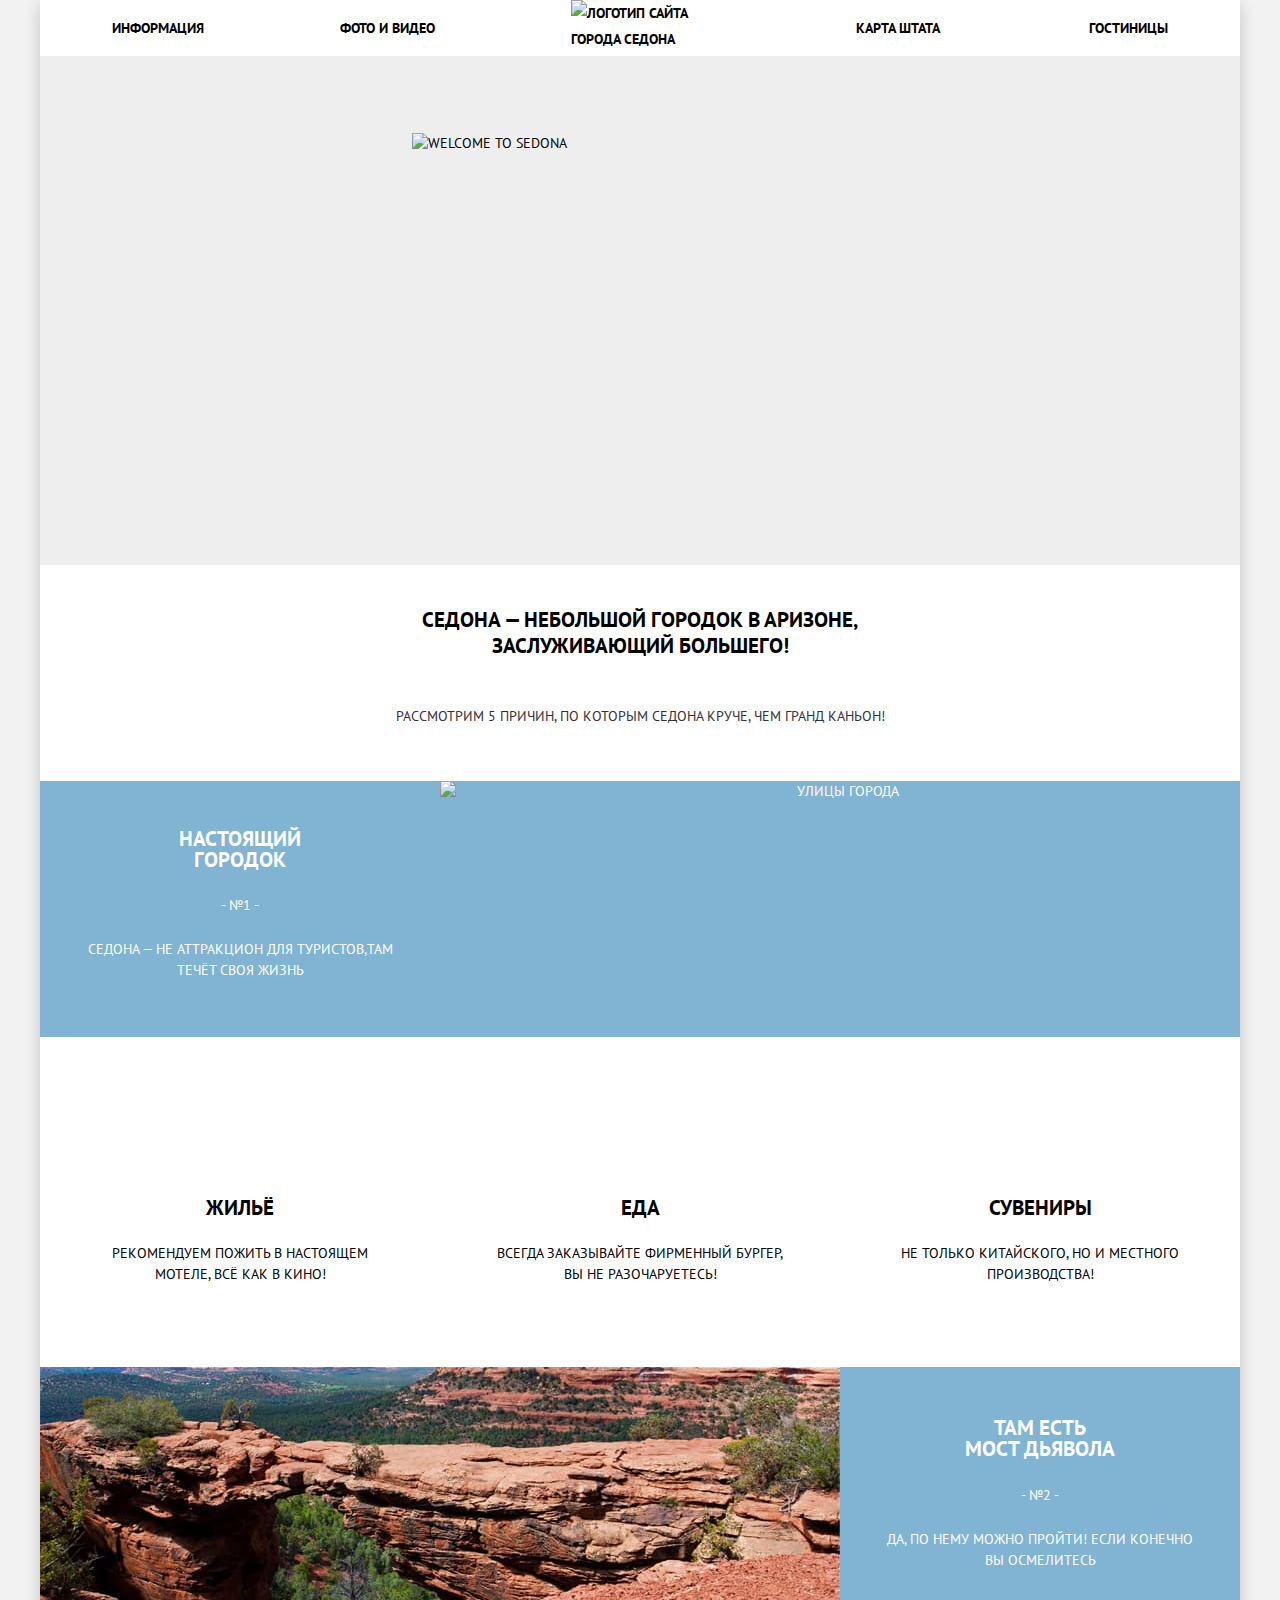
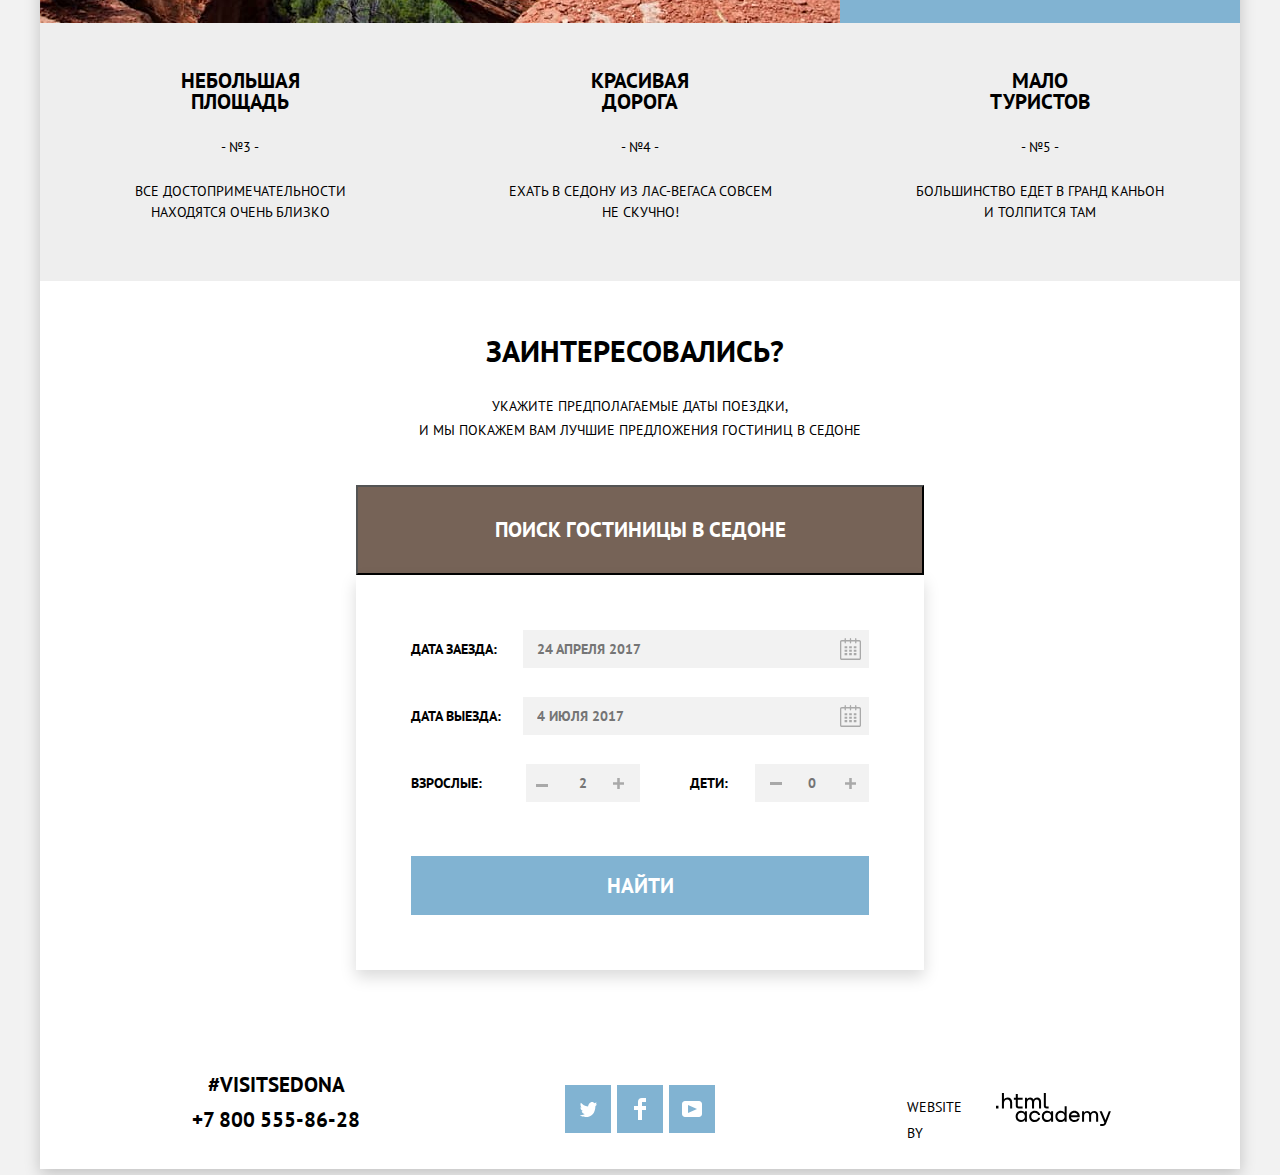
==== commit 787df833: "исправила" ====
--- a/index.html
+++ b/index.html
@@ -6,7 +6,7 @@
     <link rel="icon" href="favicon.ico">
     <link rel="stylesheet" href="https://fonts.googleapis.com/css2?family=PT+Sans:wght@400;700&display=swap">
     <link href="css/normalize.css" rel="stylesheet">
-    <link href="css/style.css" rel="stylesheet">
+    <link href="css/style.min.css" rel="stylesheet">
   </head>
 
   <body class="page-body">
@@ -31,115 +31,134 @@
         <h1 class="visually-hidden">Город Седона</h1> 
         <section class="salutation"> 
           <h2 class="visually-hidden">Добро пожаловать!</h2>
-          <div class="salutation-images">
-            <img src="img/index/welcome/welcome.svg" width="187,74" height="44,75" alt="">
-            <img src="img/index/welcome/gorgeous.svg" width="255,95" height="28,8" alt="">
-            <img src="img/index/welcome/sedona.svg" width="456,65" height="213,03" alt="">
-            <img src="img/index/welcome/shape.svg" width="1200" height="57" alt="">
+          <img src="img/index/welcome/welcome.svg" width="457" height="351" alt="Welcome to Sedona">
+        </section>
+  
+        <div class="opinion">
+          <h2 class="visually-hidden">О городе</h2>
+          <p class="opinion-title">Седона — небольшой городок в Аризоне, заслуживающий большего!</p>
+          <p class="opinion-promo">Рассмотрим 5 причин, по которым Седона круче, чем гранд каньон!</p>
+        </div>
+        
+        <section class="reasons">
+
+          <div class="city">
+            <div>
+              <h2 class="visually-hidden">Жизнь города</h2> 
+              <h3 class="subtitle">Настоящий городок</h3>
+              <span class="reason-nomber">- №1 -</span>
+              <p>Седона — не аттракцион для туристов,там течёт&nbsp;своя жизнь</p>
+            </div>
+            <img class="images" src="img/index/image.jpg" width="800" height="256" alt="Улицы города">
           </div>
-        </section>
-        
-        <section class="opinion">
-          <h2 class="visually-hidden">О городе</h2>
-          <p class="opinion-title">Седона — небольшой городок в Аризоне,заслуживающий большего!</p>
-          <p class="opinion-promo">Рассмотрим 5 причин, по которым Седона круче, чем гранд каньон!</p>
-        </section>
-        
-        <div class="city">
-          <div class="promo-1">
-            <h2 class="visually-hidden">Жизнь города</h2> 
-            <h3>Настоящий городок</h3>
-            <p>-№1-</p>
-            <p>Седона — не аттракцион для туристов, там течёт своя жизнь</p>
+        
+          <section class="recommendations">
+            <h2 class="visually-hidden">Рекомендации</h2>
+            <ul class="recommendations-list">
+              <li class="recommendations-item housing">
+                <h3 class="recommendation-title">Жильё</h3>
+                <p>Рекомендуем пожить в настоящем мотеле, всё как в кино!</p>
+              </li>
+              <li class="recommendations-item food">
+                <h3 class="recommendation-title">Еда</h3>
+                <p>Всегда заказывайте фирменный бургер, вы не разочаруетесь!</p>
+              </li>
+              <li class="recommendations-item souvenirs">
+              <h3 class="recommendation-title">Сувениры</h3>
+              <p>Не только китайского, но и местного производства!</p>
+              </li>
+            </ul>
+          </section>
+        
+          <div class="bridge">
+            <h2 class="visually-hidden" >Мост дьявола</h2>
+            <img class="images" src="img/index/image-1.jpg" width="800" height="256" alt="Каньон">
+            <div>
+              <h3>Там есть Мост&nbsp;дьявола</h3>
+              <span class="reason-nomber">- №2 -</span>
+              <p>Да, по нему можно пройти! Если конечно вы&nbsp;осмелитесь</p>
+            </div>
           </div>
-          <img class="images" src="img/index/image.jpg" width="800" height="256" alt="Улицы города">
-        </div>
-        
-        <section class="recommendations">
-          <h2 class="visually-hidden">Рекомендации</h2>
-          <ul class="recommendations-list">
-            <li class="recommendations-item">
-              <h3 class="subtitle">Жильё</h3>
-              <p>Рекомендуем пожить в настоящем мотеле, всё как в кино!</p>
-            </li>
-            <li class="recommendations-item">
-              <h3 class="subtitle">Еда</h3>
-              <p>Всегда заказывайте фирменный бургер, вы не разочаруетесь!</p>
-            </li>
-            <li class="recommendations-item">
-              <h3 class="subtitle">Сувениры</h3>
-              <p>Не только китайского, но и местного производства!</p>
-            </li>
-          </ul>
-        </section>
-        
-        <div class="bridge">
-          <h2 class="visually-hidden" >Мост дьявола</h2>
-          <img class="images" src="img/index/image-1.jpg" width="800" height="256" alt="Каньон">
-          <div class="promo-2">
-            <h3>Там есть Мост дьявола</h3>
-            <p>-№2-</p>
-            <p>Да, по нему можно пройти! Если конечно вы осмелитесь</p>
-          </div>
-        </div>
-        
-        <section class="advantages">
-          <h2 class="visually-hidden">Преимущества</h2>
-          <ul class="advantages-list">
-            <li class="advantages-item">
-              <h3 class="subtitle">Небольшая площадь</h3>
-              <p>-№3-</p>
-              <p>Все достопримечательности находятся очень близко</p>
-            </li>
-            <li class="advantages-item">
-              <h3 class="subtitle">Красивая дорога</h3>
-              <p>-№4-</p>
-              <p>Ехать в седону из лас-вегаса совсем не скучно!</p>
-            </li>
-            <li class="advantages-item">
-              <h3 class="subtitle">Мало туристов</h3>
-              <p>-№5-</p>
-              <p>Большинство едет в гранд каньон и толпится там</p>
-            </li>
-          </ul>
+        
+          <section class="advantages">
+            <h2 class="visually-hidden">Преимущества</h2>
+            <ul class="advantages-list">
+              <li class="advantages-item">
+                <h3 class="subtitle">Небольшая площадь</h3>
+                <span class="reason-nomber">- №3 -</span>
+                <p>Все достопримечательности находятся очень близко</p>
+              </li>
+              <li class="advantages-item">
+                <h3 class="subtitle">Красивая дорога</h3>
+                <span class="reason-nomber">- №4 -</span>
+                <p>Ехать в седону из лас-вегаса совсем не скучно!</p>
+              </li>
+              <li class="advantages-item">
+                <h3 class="subtitle">Мало туристов</h3>
+                <span class="reason-nomber">- №5 -</span>
+                <p>Большинство едет в гранд&nbsp;каньон и&nbsp;толпится там</p>
+              </li>
+            </ul>
+          </section>
         </section>
         
         <section class="search">
           <h2 class="visually-hidden">Бронирование гостиницы</h2>
           <p class="search-question">Заинтересовались?</p>
-          <p class="search-info"> Укажите предполагаемые даты поездки, и мы покажем вам лучшие предложения гостиниц в Cедоне </p>
-          <button class="search-button" type="button">Поиск гостиницы в Седоне</button>
+          <p class="search-info">Укажите предполагаемые даты поездки,<br>и мы покажем вам лучшие предложения гостиниц в Cедоне</p>
+          <button class="search-button" aria-label="открытие и закрытие формы поиска гостиницы" type="button">Поиск гостиницы в Седоне</button>
         </section>
     
-        <section class="reservation">
+        <section class="reservation open">
           <h2 class="visually-hidden">Критерии поиска</h2>
-          <form class="reservation-form" action="https://echo.htmlacademy.ru" metod="post">
+          <form class="reservation-form" action="https://echo.htmlacademy.ru" method="post">
             <p class="reservation-in">
               <label for="check-in">Дата заезда:</label>
               <input class="reservation-data" id="check-in" type="text" name="check-in" placeholder="24 апреля 2017">
-              <button class="calendar" type="button">
-                <img src="img/index/calendar.svg" width="21" height="23" alt="Календарь">
+              <button class="calendar" type="button" aria-label="Календарь">
+                <svg aria-hidden="true" focusable="false" width="21" height="23" fill="none" xmlns="http://www.w3.org/2000/svg">
+                  <path fill-rule="evenodd" clip-rule="evenodd" d="M16.406 3.025h2.845c.966 0 1.749.822 1.749 1.837v16.302C21 22.179 20.217 23 19.251 23H1.75C.784 23 0 22.179 0 21.164V4.862c0-1.015.784-1.837 1.75-1.837h2.843V1.648c0-.381.294-.689.657-.689.362 0 .656.308.656.689v1.377h3.938V1.648c0-.381.294-.689.657-.689.361 0 .655.308.655.689v1.377h3.938V1.648c0-.381.293-.689.656-.689.362 0 .656.308.656.689v1.377zm3.159 18.459a.448.448 0 00.123-.32h.001V4.862a.449.449 0 00-.437-.459h-2.845v1.378c0 .381-.294.689-.656.689-.363 0-.656-.308-.656-.689V4.403h-3.938v1.378c0 .381-.294.689-.655.689-.363 0-.657-.308-.657-.689V4.403H5.907v1.378c0 .381-.294.689-.656.689-.363 0-.657-.308-.657-.689V4.403H1.75a.45.45 0 00-.438.459v16.302a.45.45 0 00.438.459h17.501a.448.448 0 00.314-.139z" fill="#A9A9A9"/>
+                  <path fill-rule="evenodd" clip-rule="evenodd" d="M4.594 9.225h2.625v2.066H4.594V9.225zm0 3.443h2.625v2.067H4.594v-2.067zm2.625 3.444H4.594v2.066h2.625v-2.066zm1.969 0h2.625v2.066H9.188v-2.066zm2.625-3.444H9.188v2.067h2.625v-2.067zM9.188 9.225h2.625v2.066H9.188V9.225zm7.218 6.887h-2.625v2.066h2.625v-2.066zm-2.625-3.444h2.625v2.067h-2.625v-2.067zm2.625-3.443h-2.625v2.066h2.625V9.225z" fill="#A9A9A9"/>
+                </svg>
               </button>
             </p>
             <p class="reservation-out">
               <label for="check-out">Дата выезда:</label>
               <input class="reservation-data" id="check-out" type="text" name="check-out" placeholder="4 июля 2017">
-              <button class="calendar" type="button">
-                <img src="img/index/calendar.svg" width="21" height="23" alt="Календарь">
+              <button class="calendar" type="button" aria-label="Календарь">
+                <svg aria-hidden="true" focusable="false" width="21" height="23" fill="none" xmlns="http://www.w3.org/2000/svg">
+                  <path fill-rule="evenodd" clip-rule="evenodd" d="M16.406 3.025h2.845c.966 0 1.749.822 1.749 1.837v16.302C21 22.179 20.217 23 19.251 23H1.75C.784 23 0 22.179 0 21.164V4.862c0-1.015.784-1.837 1.75-1.837h2.843V1.648c0-.381.294-.689.657-.689.362 0 .656.308.656.689v1.377h3.938V1.648c0-.381.294-.689.657-.689.361 0 .655.308.655.689v1.377h3.938V1.648c0-.381.293-.689.656-.689.362 0 .656.308.656.689v1.377zm3.159 18.459a.448.448 0 00.123-.32h.001V4.862a.449.449 0 00-.437-.459h-2.845v1.378c0 .381-.294.689-.656.689-.363 0-.656-.308-.656-.689V4.403h-3.938v1.378c0 .381-.294.689-.655.689-.363 0-.657-.308-.657-.689V4.403H5.907v1.378c0 .381-.294.689-.656.689-.363 0-.657-.308-.657-.689V4.403H1.75a.45.45 0 00-.438.459v16.302a.45.45 0 00.438.459h17.501a.448.448 0 00.314-.139z" fill="#A9A9A9"/>
+                  <path fill-rule="evenodd" clip-rule="evenodd" d="M4.594 9.225h2.625v2.066H4.594V9.225zm0 3.443h2.625v2.067H4.594v-2.067zm2.625 3.444H4.594v2.066h2.625v-2.066zm1.969 0h2.625v2.066H9.188v-2.066zm2.625-3.444H9.188v2.067h2.625v-2.067zM9.188 9.225h2.625v2.066H9.188V9.225zm7.218 6.887h-2.625v2.066h2.625v-2.066zm-2.625-3.444h2.625v2.067h-2.625v-2.067zm2.625-3.443h-2.625v2.066h2.625V9.225z" fill="#A9A9A9"/>
+                </svg>
               </button>
             </p>
-            <p class="reservation-adults">
-              <label for="adults">Взрослые:</label>
-              <button class="minus-button" type="button">-</button>
-              <input class="reservation-people" id="adults" type="text" name="adults" placeholder="2">
-              <button class="plus-button" type="button">+</button>
-            </p>
-            <p class="reservation-kids">
-              <label for="kids">Дети:</label>
-              <button class="minus-button" type="button">-</button>
-              <input class="reservation-people" id="kids" type="text" name="kids" placeholder="0">
-              <button class="plus-button button"type="button">+</button>
-            </p>
+            <div class="people">
+              <p class="reservation-adults">
+                <label for="adults">Взрослые:</label>
+                <button class="minus-button minus-adults" type="button" aria-label="Уменьшить на 1">
+                  <svg aria-hidden="true" focusable="false" width="12" height="3" fill="none" xmlns="http://www.w3.org/2000/svg"><path fill="#A9A9A9" d="M0 0h12v3H0z"/></svg>
+                </button>
+                <input class="reservation-people" id="adults" type="text" name="adults" placeholder="2">
+                <button class="plus-button plus-adults" type="button" aria-label="Увеличить на 1">
+                  <svg aria-hidden="true" focusable="false" width="11" height="11" fill="none" xmlns="http://www.w3.org/2000/svg">
+                    <path fill-rule="evenodd" clip-rule="evenodd" d="M4.23 6.77V11h2.54V6.77H11V4.23H6.77V0H4.23v4.23H0v2.54h4.23z" fill="#A9A9A9"/>
+                  </svg>
+                </button>
+              </p>
+              <p class="reservation-kids">
+                <label for="kids">Дети:</label>
+                <button class="minus-button minus-kids" type="button" aria-label="Уменьшить на 1">
+                  <svg aria-hidden="true" focusable="false" width="12" height="3" fill="none" xmlns="http://www.w3.org/2000/svg"><path fill="#A9A9A9" d="M0 0h12v3H0z"/></svg>
+                </button>
+                <input class="reservation-people" id="kids" type="text" name="kids" placeholder="0">
+                <button class="plus-button plus-kids" type="button" aria-label="Увеличить на 1">
+                  <svg aria-hidden="true" focusable="false" width="11" height="11" fill="none" xmlns="http://www.w3.org/2000/svg">
+                    <path fill-rule="evenodd" clip-rule="evenodd" d="M4.23 6.77V11h2.54V6.77H11V4.23H6.77V0H4.23v4.23H0v2.54h4.23z" fill="#A9A9A9"/>
+                  </svg>
+                </button>
+              </p>
+            </div>
+            
             <a class="reservation-button" href="#">Найти</a>
           </form>
         </section>
@@ -147,8 +166,10 @@
           
         <section class="map">
           <h2 class="visually-hidden">Карта</h2>
-          <img class="map images" src="img/index/map.png" width="1199" height="594" alt="Город Седона на карте">
-        </section>
+          <iframe  src="https://www.google.com/maps/embed?pb=!1m18!1m12!1m3!1d655643.7834953406!2d-111.53927428684996!3d34.863019297123756!2m3!1f0!2f0!3f0!3m2!1i1024!2i768!4f13.1!3m3!1m2!1s0x872da132f942b00d%3A0x5548c523fa6c8efd!2z0KHQtdC00L7QvdCwLCDQkNGA0LjQt9C-0L3QsCA4NjMzNiwg0KHQqNCQ!5e0!3m2!1sru!2sru!4v1625765474440!5m2!1sru!2sru"  
+                  width="1199" height="594" allowfullscreen loading="lazy" title="Город Седона на карте">
+          </iframe>
+          </section>
       </main>
     
       <footer class="main-footer">
@@ -164,20 +185,20 @@
             <ul>
               <li>
                 <a class="social-button" href="#">
-                  <span class="visually-hidden">Twitter</span>
-                  <svg width="17" height="17" fill="none" xmlns="http://www.w3.org/2000/svg"><path d="M10.95 1.144c1.685-.496 2.984.27 3.577 1.18.673-.232 1.331-.482 2.011-.709a2.345 2.345 0 01-.857 1.768c.685.17 1.304-.49 1.304-.49-.169 1-1.006 1.787-1.563 2.023-.231 6.75-3.175 11.217-10.077 11.082h-.446c-.41 0-4.164-.46-4.898-1.887 2.271.196 3.893-.422 4.693-1.177-.96-.3-2.679-.477-2.979-2.95.349.106.564.228 1.19.12C1.705 9.246.374 8.53.448 6.33c.285.328 1.067.536 1.34.472-.703-.24-1.97-3.36-.894-4.952 1.818 1.854 3.735 3.606 7.152 3.773.208-2.293 1.137-3.83 2.904-4.479z" fill="#fff"/></svg>
+                  <svg role="img" aria-label="Логотип Twitter" width="17" height="17" fill="none" xmlns="http://www.w3.org/2000/svg">
+                    <path d="M10.95 1.144c1.685-.496 2.984.27 3.577 1.18.673-.232 1.331-.482 2.011-.709a2.345 2.345 0 01-.857 1.768c.685.17 1.304-.49 1.304-.49-.169 1-1.006 1.787-1.563 2.023-.231 6.75-3.175 11.217-10.077 11.082h-.446c-.41 0-4.164-.46-4.898-1.887 2.271.196 3.893-.422 4.693-1.177-.96-.3-2.679-.477-2.979-2.95.349.106.564.228 1.19.12C1.705 9.246.374 8.53.448 6.33c.285.328 1.067.536 1.34.472-.703-.24-1.97-3.36-.894-4.952 1.818 1.854 3.735 3.606 7.152 3.773.208-2.293 1.137-3.83 2.904-4.479z" fill="#fff"/></svg>
                 </a>
               </li>
               <li>
                 <a class="social-button" href="#">
-                  <span class="visually-hidden">Facebook</span>
-                  <svg width="12" height="22" fill="none" xmlns="http://www.w3.org/2000/svg"><path d="M12 4V0H8a4 4 0 00-4 4v4H0v4h4v10h4V12h4V8H8V4h4z" fill="#fff"/></svg>
+                  <svg role="img" aria-label="Логотип Facebook" width="12" height="22" fill="none" xmlns="http://www.w3.org/2000/svg">
+                    <path d="M12 4V0H8a4 4 0 00-4 4v4H0v4h4v10h4V12h4V8H8V4h4z" fill="#fff"/></svg>
                 </a>
               </li>
               <li>
                 <a class="social-button" href="#">
-                  <span class="visually-hidden">YouTube</span>
-                  <svg width="20" height="16" fill="none" xmlns="http://www.w3.org/2000/svg"><path fill-rule="evenodd" clip-rule="evenodd" d="M3 0h14c1.65 0 3 1.35 3 3v10c0 1.65-1.35 3-3 3H3c-1.65 0-3-1.35-3-3V3c0-1.65 1.35-3 3-3zm3.027 4.002v7.996L15.014 8 6.027 4.002z" fill="#fff"/></svg>
+                  <svg role="img" aria-label="Логотип YouTube" width="20" height="16" fill="none" xmlns="http://www.w3.org/2000/svg">
+                    <path fill-rule="evenodd" clip-rule="evenodd" d="M3 0h14c1.65 0 3 1.35 3 3v10c0 1.65-1.35 3-3 3H3c-1.65 0-3-1.35-3-3V3c0-1.65 1.35-3 3-3zm3.027 4.002v7.996L15.014 8 6.027 4.002z" fill="#fff"/></svg>
                 </a>
               </li>
             </ul>
@@ -186,13 +207,16 @@
           <section class="footer-copyright">
             <h2 class="visually-hidden">Разработчик</h2>
             <span>website by</span>
-            <a class="academy-link" href="https://htmlacademy.ru/intensive/htmlcss">
-              <svg width="115" height="33" fill="none" xmlns="http://www.w3.org/2000/svg"><path d="M0 12.87v2.573h2.458v-2.574H0zM11.647 4.526c-1.56 0-2.822.707-3.612 1.737h-.086V0H5.92v15.443h2.03v-5.298c0-2.123 1.325-3.646 3.27-3.646 1.838 0 2.907 1.373 2.907 3.217v5.727h2.03V9.352c0-2.939-1.816-4.826-4.51-4.826zM26.617 4.827h-4.809V1.073h-2.03v3.754h-1.924V6.8h1.924v5.984c0 1.716.962 2.66 2.693 2.66h4.146v-1.995h-3.74c-.684 0-1.069-.386-1.069-1.05V6.8h4.81V4.827zM41.121 4.547c-1.624 0-2.863.794-3.547 2.06h-.064c-.62-1.245-1.774-2.06-3.356-2.06-1.41 0-2.48.75-3.12 1.802h-.086V4.826h-1.945v10.617h2.03V9.995c0-1.995 1.048-3.453 2.63-3.496 1.495-.043 2.372 1.03 2.372 2.638v6.306h2.03v-5.62c0-2.38 1.41-3.324 2.63-3.324 1.474 0 2.35 1.03 2.35 2.638v6.306h2.03v-6.52c0-2.574-1.453-4.376-3.954-4.376zM47.827 12.697c0 1.738.983 2.746 2.8 2.746h2.009V13.47h-1.71c-.684 0-1.069-.386-1.069-1.051V0h-2.03v12.697zM28.905 19.689h-.086c-.792-1.066-2.076-1.813-3.79-1.834-3.147-.043-5.395 2.282-5.395 5.565 0 3.305 2.29 5.63 5.374 5.587 1.756-.022 3.019-.81 3.811-1.94h.086v1.641h2.013V18.154h-2.013v1.535zm-3.597 7.356c-2.227 0-3.64-1.62-3.64-3.625 0-2.004 1.413-3.625 3.64-3.625 2.162 0 3.576 1.62 3.576 3.625 0 1.983-1.414 3.625-3.576 3.625zM44.21 21.991c-.493-2.388-2.613-4.136-5.396-4.136-3.362 0-5.61 2.452-5.61 5.565 0 3.113 2.248 5.587 5.61 5.587 2.783 0 4.903-1.792 5.395-4.2h-2.12c-.427 1.342-1.69 2.26-3.254 2.26-2.184 0-3.597-1.643-3.597-3.647 0-2.004 1.413-3.625 3.597-3.625 1.627 0 2.827.96 3.255 2.196h2.12zM55.084 19.689h-.086c-.792-1.066-2.077-1.813-3.79-1.834-3.147-.043-5.395 2.282-5.395 5.565 0 3.305 2.29 5.63 5.374 5.587 1.756-.022 3.019-.81 3.811-1.94h.086v1.641h2.012V18.154h-2.012v1.535zm-3.597 7.356c-2.227 0-3.64-1.62-3.64-3.625 0-2.004 1.413-3.625 3.64-3.625 2.162 0 3.575 1.62 3.575 3.625 0 1.983-1.413 3.625-3.575 3.625zM68.654 19.795h-.086c-.792-1.13-2.12-1.919-3.811-1.94-3.083-.043-5.374 2.282-5.374 5.587 0 3.283 2.248 5.607 5.395 5.565 1.67-.022 2.998-.768 3.769-1.834h.107v1.535h2.013V13.356h-2.013v6.44zm-3.597 7.271c-2.227 0-3.64-1.62-3.64-3.624 0-2.005 1.413-3.625 3.64-3.625 2.162 0 3.575 1.642 3.575 3.625 0 2.004-1.413 3.624-3.575 3.624zM78.33 17.855c-3.255 0-5.482 2.495-5.482 5.586 0 3.007 2.099 5.566 5.524 5.566 2.484 0 4.475-1.344 5.182-3.583h-2.12c-.47 1.003-1.605 1.642-2.976 1.642-1.927 0-3.297-1.28-3.447-2.92h8.757c.278-3.52-1.927-6.291-5.438-6.291zm-.043 1.94c1.691 0 2.955 1.045 3.276 2.559h-6.51c.3-1.493 1.564-2.559 3.234-2.559zM98.198 17.876c-1.627 0-2.868.79-3.554 2.047h-.064c-.62-1.236-1.777-2.047-3.362-2.047-1.413 0-2.483.746-3.126 1.791h-.085v-1.514h-1.949v10.555h2.034v-5.416c0-1.983 1.05-3.433 2.634-3.476 1.499-.042 2.377 1.024 2.377 2.623v6.269h2.034v-5.586c0-2.367 1.413-3.305 2.633-3.305 1.478 0 2.355 1.023 2.355 2.622v6.269h2.035v-6.482c0-2.559-1.456-4.35-3.962-4.35zM109.441 27.024l-3.64-8.87h-2.248l4.839 11.556-.021.043c-.343.874-.728 1.194-1.67 1.194h-2.505v2.026h2.505c1.841 0 2.826-.832 3.511-2.623l4.668-12.196h-2.077l-3.362 8.87z" fill="#000"/></svg>
+            <a class="academy-link" href="https://htmlacademy.ru/intensive/htmlcss" aria-label="HTML и CSS. Профессиональная вёрстка сайтов">
+              <svg width="115" height="33" fill="none" xmlns="http://www.w3.org/2000/svg">
+                <path d="M0 12.87v2.573h2.458v-2.574H0zM11.647 4.526c-1.56 0-2.822.707-3.612 1.737h-.086V0H5.92v15.443h2.03v-5.298c0-2.123 1.325-3.646 3.27-3.646 1.838 0 2.907 1.373 2.907 3.217v5.727h2.03V9.352c0-2.939-1.816-4.826-4.51-4.826zM26.617 4.827h-4.809V1.073h-2.03v3.754h-1.924V6.8h1.924v5.984c0 1.716.962 2.66 2.693 2.66h4.146v-1.995h-3.74c-.684 0-1.069-.386-1.069-1.05V6.8h4.81V4.827zM41.121 4.547c-1.624 0-2.863.794-3.547 2.06h-.064c-.62-1.245-1.774-2.06-3.356-2.06-1.41 0-2.48.75-3.12 1.802h-.086V4.826h-1.945v10.617h2.03V9.995c0-1.995 1.048-3.453 2.63-3.496 1.495-.043 2.372 1.03 2.372 2.638v6.306h2.03v-5.62c0-2.38 1.41-3.324 2.63-3.324 1.474 0 2.35 1.03 2.35 2.638v6.306h2.03v-6.52c0-2.574-1.453-4.376-3.954-4.376zM47.827 12.697c0 1.738.983 2.746 2.8 2.746h2.009V13.47h-1.71c-.684 0-1.069-.386-1.069-1.051V0h-2.03v12.697zM28.905 19.689h-.086c-.792-1.066-2.076-1.813-3.79-1.834-3.147-.043-5.395 2.282-5.395 5.565 0 3.305 2.29 5.63 5.374 5.587 1.756-.022 3.019-.81 3.811-1.94h.086v1.641h2.013V18.154h-2.013v1.535zm-3.597 7.356c-2.227 0-3.64-1.62-3.64-3.625 0-2.004 1.413-3.625 3.64-3.625 2.162 0 3.576 1.62 3.576 3.625 0 1.983-1.414 3.625-3.576 3.625zM44.21 21.991c-.493-2.388-2.613-4.136-5.396-4.136-3.362 0-5.61 2.452-5.61 5.565 0 3.113 2.248 5.587 5.61 5.587 2.783 0 4.903-1.792 5.395-4.2h-2.12c-.427 1.342-1.69 2.26-3.254 2.26-2.184 0-3.597-1.643-3.597-3.647 0-2.004 1.413-3.625 3.597-3.625 1.627 0 2.827.96 3.255 2.196h2.12zM55.084 19.689h-.086c-.792-1.066-2.077-1.813-3.79-1.834-3.147-.043-5.395 2.282-5.395 5.565 0 3.305 2.29 5.63 5.374 5.587 1.756-.022 3.019-.81 3.811-1.94h.086v1.641h2.012V18.154h-2.012v1.535zm-3.597 7.356c-2.227 0-3.64-1.62-3.64-3.625 0-2.004 1.413-3.625 3.64-3.625 2.162 0 3.575 1.62 3.575 3.625 0 1.983-1.413 3.625-3.575 3.625zM68.654 19.795h-.086c-.792-1.13-2.12-1.919-3.811-1.94-3.083-.043-5.374 2.282-5.374 5.587 0 3.283 2.248 5.607 5.395 5.565 1.67-.022 2.998-.768 3.769-1.834h.107v1.535h2.013V13.356h-2.013v6.44zm-3.597 7.271c-2.227 0-3.64-1.62-3.64-3.624 0-2.005 1.413-3.625 3.64-3.625 2.162 0 3.575 1.642 3.575 3.625 0 2.004-1.413 3.624-3.575 3.624zM78.33 17.855c-3.255 0-5.482 2.495-5.482 5.586 0 3.007 2.099 5.566 5.524 5.566 2.484 0 4.475-1.344 5.182-3.583h-2.12c-.47 1.003-1.605 1.642-2.976 1.642-1.927 0-3.297-1.28-3.447-2.92h8.757c.278-3.52-1.927-6.291-5.438-6.291zm-.043 1.94c1.691 0 2.955 1.045 3.276 2.559h-6.51c.3-1.493 1.564-2.559 3.234-2.559zM98.198 17.876c-1.627 0-2.868.79-3.554 2.047h-.064c-.62-1.236-1.777-2.047-3.362-2.047-1.413 0-2.483.746-3.126 1.791h-.085v-1.514h-1.949v10.555h2.034v-5.416c0-1.983 1.05-3.433 2.634-3.476 1.499-.042 2.377 1.024 2.377 2.623v6.269h2.034v-5.586c0-2.367 1.413-3.305 2.633-3.305 1.478 0 2.355 1.023 2.355 2.622v6.269h2.035v-6.482c0-2.559-1.456-4.35-3.962-4.35zM109.441 27.024l-3.64-8.87h-2.248l4.839 11.556-.021.043c-.343.874-.728 1.194-1.67 1.194h-2.505v2.026h2.505c1.841 0 2.826-.832 3.511-2.623l4.668-12.196h-2.077l-3.362 8.87z" fill="#000"/></svg>
             </a>
           </section>
         </div>
       </footer>
     </div>
-    
+  
+  <script src="js/search.js"></script>
+
   </body>
 </html>
--- a/css/style.min.css
+++ b/css/style.min.css
@@ -0,0 +1 @@
+:root{--basic-black:#000000;--basic-light-black:#333333;--basic-white:#FFFFFF;--basic-to-white:#FFFFFFE5;--basic-blue:#81B3D2;--basic-gray:#EEEEEE;--basic-brown:#766357;--basic-light-gray:#F2F2F2;--basic-dark-gray:#ABABAB;--basic-dark:#6A6A6A;--basic-neutral:#CACACA;--basic-extra-light:#A9A9A9;--basic-ultra-gray:#666666;--special-blue:#669EC0;--special-activ-blue:#5496BD;--special-brown:#604E43;--special-activ-brown:#503E33;--special-gray:#EBEBEB;--special-activ-gray:#BDBBBC;--special-focus-gray:#E5E5E5}.page-body{min-width:1280px;margin:0;padding:0;font-family:"PT Sans",Arial,sans-serif;font-size:14px;line-height:21px;font-weight:400;color:var(--basic-black);text-transform:uppercase;background-color:var(--basic-light-gray);min-height:100%;display:grid;grid-template-rows:min-content 1fr min-content;align-content:start}.images{max-width:100%;height:auto;display:block}.visually-hidden{position:absolute;width:1px;height:1px;margin:-1px;border:0;padding:0;white-space:nowrap;clip-path:inset(100%);clip:rect(0 0 0 0);overflow:hidden}.page{height:100%}.container{width:1200px;margin:0 auto;padding:0;box-shadow:0 5px 15px rgba(0,1,1,.2);background-color:var(--basic-white)}.main-navigation{line-height:26px;font-weight:700;min-height:70px;color:var(--basic-black);margin:0 auto;padding:0 10px;position:relative}.main-header-logo{width:138px;height:70px;margin:0;position:absolute;top:0;left:50%;transform:translate(-50%,0);z-index:1}.site-navigation{display:flex;flex-wrap:wrap;margin:0;padding:0 62px;list-style:none;color:var(--basic-black)}.site-navigation li{margin-top:15px;width:228px}.site-navigation li:nth-child(2){margin-right:144px}.site-navigation li:nth-child(1),.site-navigation li:nth-child(2){text-align:left}.site-navigation li:nth-child(3),.site-navigation li:nth-child(4){text-align:right}.site-navigation a{color:var(--basic-black);text-decoration:none}.site-navigation a:hover{color:var(--basic-blue)}.site-navigation a:active{opacity:.3;color:var(--basic-black)}.site-navigation .site-navigation-current{color:var(--basic-brown)}.salutation{width:1200px;height:509px;margin-top:-14px;background-color:var(--basic-gray);background-image:url(../img/index/welcome/background-photo.jpg);background-position:center;background-repeat:no-repeat;position:relative}.salutation img{display:block;margin:0 auto;padding:77px 0 0}.food::before,.housing::before,.salutation::after,.souvenirs::before{content:"";position:absolute;background-repeat:no-repeat;background-position:0 0}.salutation::after{bottom:0;width:1200px;height:56px;background-image:url(../img/index/welcome/shape.svg)}.opinion{min-height:216px;margin:0 auto;padding:0 10px}.bridge h3,.opinion-title{font-size:21px;font-weight:700}.opinion-promo,.opinion-title{text-align:center;line-height:26px}.opinion-title{width:470px;min-height:80px;margin:0 auto;padding:42px 0 0}.opinion-promo{padding:0;margin:16px 0 0;color:var(--basic-light-black)}.bridge,.city{display:grid;grid-template-columns:1fr auto;color:var(--basic-white);background-color:var(--basic-blue);margin:0 auto;text-align:center}.bridge{grid-template-columns:auto 1fr;margin:0}.bridge h3{display:block;width:150px;height:43px;margin:50px auto 0}.reason-nomber{display:block;margin-top:25px;margin-bottom:23px}.bridge p,.city p{margin:0;padding:0 10px}.recommendations{margin-bottom:82px}.recommendations-list{display:grid;grid-template-columns:1fr 1fr 1fr;margin:0 auto;padding:0;list-style:none}.recommendations-item{text-align:center;padding:0 40px;margin:160px auto 0}.recommendation-title{display:block;font-size:21px;font-weight:700;margin:0 auto 25px}.food,.housing,.souvenirs{position:relative}.food::before,.housing::before,.souvenirs::before{top:-100px;left:50%;width:75px;height:72px;transform:translateX(-50%);background-image:url(../img/index/icon-1.svg)}.food::before,.souvenirs::before{height:70px;background-image:url(../img/index/icon-2.svg)}.souvenirs::before{top:-105px;width:64px;height:77px;background-image:url(../img/index/icon-3.svg)}.advantages-item p,.recommendations-item p{margin:0 10px}.subtitle{display:block;font-size:21px;font-weight:700;margin:0 auto;padding-top:47px;width:122px}.advantages{background-color:var(--basic-gray);margin-bottom:58px}.advantages-list{display:grid;grid-template-columns:400px 400px 400px;margin:0;padding:0 0 58px;list-style:none}.advantages-item{text-align:center;margin:0 auto;width:290px}.search{display:grid;grid-template-rows:min-content 1fr min-content;text-align:center}.search-question{font-size:30px;line-height:24px;font-weight:700;margin:0 0 4px;padding-right:10px}.search-info{display:block;width:450px;line-height:24px;margin:0 auto;padding-top:27px;padding-bottom:43px}.reservation,.search-button{line-height:26px;font-weight:700}.search-button{display:inline-block;text-decoration:none;font-size:21px;width:568px;text-align:center;color:var(--basic-white);text-transform:uppercase;background-color:var(--basic-brown);margin:0 auto;padding:30px 0;position:relative}.search-button:hover{background-color:var(--special-brown)}.search-button:active{color:rgba(255,255,255,.3);background-color:var(--special-activ-brown)}.reservation{width:458px;font-size:14px;margin:0 auto -395px;padding:55px;color:var(--basic-black);background-color:var(--basic-white);box-shadow:0 7px 15px rgba(0,1,1,.15);position:absolute;left:50%;transform:translateX(-50%)}.reservation-form{display:flex;flex-wrap:wrap;margin:0 auto}.reservation-form p{display:flex;justify-content:space-between;height:38px;position:relative;margin:0 0 29px}.reservation-in{width:458px}.people,.reservation-out{margin-bottom:30px;width:458px}.reservation-adults label,.reservation-in label,.reservation-kids label,.reservation-out label{align-self:center}.people{display:flex;justify-content:space-between;margin-bottom:25px}.reservation-adults{width:50%;margin-right:53px}.reservation-kids{width:179px}.reservation-data,.reservation-people{box-sizing:border-box;color:var(--basic-black);font-weight:700;text-transform:uppercase;background-color:var(--basic-light-gray);border:0;margin:0}.reservation-data{width:346px;padding-left:14px}.reservation-people{width:114px;height:38px;padding:0;text-align:center}.reservation-data:hover,.reservation-people:hover{background-color:var(--special-gray);border:0}.reservation-data:focus,.reservation-people:focus{background-color:var(--basic-white);border:0;outline:2px solid var(--special-focus-gray)}.calendar{position:absolute;top:7px;right:8px;width:21px;height:23px}.minus-adults,.plus-adults{position:absolute;top:10px;left:125px}.plus-adults{top:12px;left:202px}.minus-kids,.plus-kids{position:absolute;top:8px;left:80px}.plus-kids{top:12px;left:155px}.calendar,.minus-button,.plus-button{color:var(--basic-extra-light);border:0;margin:0;padding:0;cursor:pointer;background-color:transparent}.calendar:hover path,.minus-button:hover path,.pages a:hover path,.plus-button:hover path{fill:var(--basic-black)}.calendar:focus path,.minus-button:focus path,.plus-button:focus path{fill:var(--basic-blue)}.reservation-button{width:458px;font-size:21px;line-height:27px;color:var(--basic-white);text-decoration:none;font-weight:700;text-transform:uppercase;background-color:var(--basic-blue);margin:0;padding:16px 0;text-align:center}.reservation-button:hover{background-color:var(--special-blue)}.reservation-button:active{color:rgba(255,255,255,.342);background-color:var(--special-activ-blue)}.map{width:1200px;height:594px}.map iframe{border:0}.catalog-container{display:grid}.filters{height:217px;background-color:var(--basic-ultra-gray);background-image:url(../img/catalog/background.jpg);background-repeat:no-repeat;margin-top:-14px}.filter{display:grid;grid-template-columns:254px 483px 317px;color:var(--basic-white);margin:0 72px;padding-top:27px}.filter fieldset{margin:0;padding:0;border:0}.filter-option{margin-bottom:25px}.filter legend{font-size:16px;line-height:21px;font-weight:700;margin-bottom:24px}.filter ul{list-style:none;margin:0;padding:0}.filter-option label{position:relative;display:block;cursor:pointer;padding-left:41px}.filter-input-checkbox:focus+label,.filter-input-checkbox:hover+label{color:var(--basic-white)}.filter-input-checkbox+label::before{content:"";position:absolute;left:0;top:0;width:23px;height:23px;background-image:url(../img/catalog/checkbox-off.svg);background-repeat:no-repeat}.filter-input-checkbox:checked+label::before{width:27px;height:23px;background-image:url(../img/catalog/checkbox-on.svg);background-repeat:no-repeat}.filter-input-checkbox:disabled+label::before{cursor:default;opacity:.5}.filter-item legend{margin-bottom:11px}.cost-control{display:flex;width:317px;margin:0;padding:0;border:2px solid var(--basic-white);border-radius:2px;position:relative}.cost-control-max,.cost-control-min{align-items:center;width:50%}.cost-control::before{content:"";position:absolute;top:7px;left:50%;transform:translateX(-50%);width:2px;height:22px;background-color:var(--basic-white)}.cost-control input{margin:0;padding:7px 0;list-style:none;border:0;text-align:center}.range-controls{position:relative;background-color:transparent;padding-top:20px;margin-bottom:34px}.range-controls .scale{height:2px;background:rgba(255,255,255,.3)}.range-controls .bar{width:255px;height:2px;background:var(--basic-white)}.range-controls .toggle{position:absolute;top:10px;left:0;width:4px;height:4px;padding:0;border:8px solid var(--basic-white);background-color:var(--basic-dark-gray);border-radius:50%;box-shadow:0 2px 1px 0 rgba(171,171,171,.3);cursor:pointer}.range-controls .toggle-max{left:254px}.range-controls .toggle:hover{width:5px;height:4px;border:9px solid var(--basic-white)}.cost-control input,.filter-button{color:var(--basic-white);background-color:transparent;text-transform:uppercase}.filter-button{display:block;min-width:137px;height:36px;padding:0;margin:0 87px;border:2px solid var(--basic-white);border-radius:2px;cursor:pointer}.filter-button:active,.filter-button:focus,.filter-button:hover{color:var(--basic-black);background-color:var(--basic-white)}.catalog{margin-bottom:120px}.sorting{display:flex;flex-wrap:wrap;align-items:center;padding:0 73px;margin:0;min-height:86px;border-bottom:1px solid var(--special-focus-gray)}.sorting h3{font-size:21px;line-height:26px;padding:0;margin:0 46px 0 0}.sorting h4,.sorting-list{font-size:12px;line-height:18px;padding:0;margin:0 40px 0 0}.sorting-list{display:flex;list-style:none;margin:0}.sorting-list a{display:block;color:var(--basic-black);opacity:.3;text-decoration:underline dashed;margin-right:33px}.sorting-list a:hover{color:var(--basic-blue);opacity:1;text-decoration:underline dashed}.sorting-list a:active{color:var(--basic-black);text-decoration:none}.sorting-current a,.sorting-current a:active,.sorting-current a:focus,.sorting-current a:hover{color:var(--basic-blue);text-decoration:none;opacity:1}.pages{margin-left:auto}.pages a{color:var(--basic-neutral);text-decoration:none;margin-right:12px;width:11px;height:10px}.pages a:last-child{margin-right:0}.pages a:active path{fill:var(--basic-blue)}.catalog-list{display:grid;grid-template-rows:1fr 1fr 1fr;list-style:none;padding:0;margin:0}.catalog-item{display:flex;padding:0 73px 30px;border-bottom:1px solid var(--special-focus-gray)}.catalog-item-image{display:block;width:135px;height:90px;padding:0;margin:30px 29px 0 0}.title-item{display:block;font-size:21px;line-height:26px;font-weight:700;color:var(--basic-black);text-decoration:none;text-transform:uppercase;margin-bottom:7px;margin-top:24px}.stars-four,.stars-three,.stars-two{background-image:url(../img/catalog/stars.svg);background-repeat:no-repeat;background-position:100% 5px}.stars-three,.stars-two{background-position:823px 5px}.stars-two{background-position:848px 5px}.title-item:hover{color:var(--basic-blue)}.title-item:active{color:var(--basic-black);opacity:.3}.catalog-item p{color:var(--basic-light-black);margin:0}.catalog-item-detail{display:flex;justify-content:space-between;width:212px;margin-bottom:16px}.price{min-width:96px}.catalog-button{display:flex;width:890px}.catalog-detailed-button,.catalog-order-button{display:block;font-size:14px;line-height:21px;font-weight:700;text-align:center;color:var(--basic-white);text-decoration:none;text-transform:uppercase;border:0;padding:3px 0}.catalog-detailed-button{background-color:var(--basic-blue);width:110px;margin-right:6px}.detailed-button:hover{background-color:var(--special-blue)}.detailed-button:active{color:rgba(255,255,255,.3);background-color:var(-special-activ-blue)}.catalog-order-button{background-color:var(--basic-brown);width:142px}.order-button:hover{background-color:var(--special-brown)}.order-button:active{color:rgba(255,255,255,.3);background-color:var(--special-activ-brown)}.rating{display:inline-block;margin-left:522px;padding:3px 12px 3px 15px;color:var(--basic-ultra-gray);background-color:var(--basic-light-gray)}.main-footer{width:1200px;position:relative}.footer-container{display:grid;grid-template-columns:328px 400px 328px;background-color:rgba(255,255,255,.9);min-height:120px;padding:0 72px;position:absolute;bottom:0}.footer-contacts{display:flex;flex-direction:column;margin:23px 0 0;align-items:center;justify-self:center}.footer-contacts a,.footer-contacts a:active,.footer-contacts a:focus,.footer-contacts a:hover{font-size:21px;line-height:26px;font-weight:700;color:var(--basic-black);text-decoration:none;margin-bottom:9px}.footer-social{display:flex;flex-wrap:wrap;justify-self:center}.footer-social ul{flex-wrap:wrap;width:150px;list-style:none;margin:0 auto;padding:0}.social-button{display:flex;align-items:center;justify-content:center;width:46px;height:48px;color:var(--basik-white);background-color:var(--basic-blue);text-decoration:none}.social-button:hover{background-color:var(--special-blue)}.social-button:active path{fill:rgba(255,255,255,.3);background-color:var(-special-activ-blue)}.footer-copyright,.footer-social ul{display:flex;justify-content:space-between;align-items:center}.footer-copyright{margin:0;justify-self:center}.footer-copyright span{width:74px;height:26px;line-height:26px;margin-right:15px;padding-left:10px;padding-bottom:5px}.academy-link{display:inline-block;color:inherit;width:115px;height:33px}.academy-link:hover path{fill:var(--basic-blue)}.academy-link:active path{fill:var(--special-activ-gray)}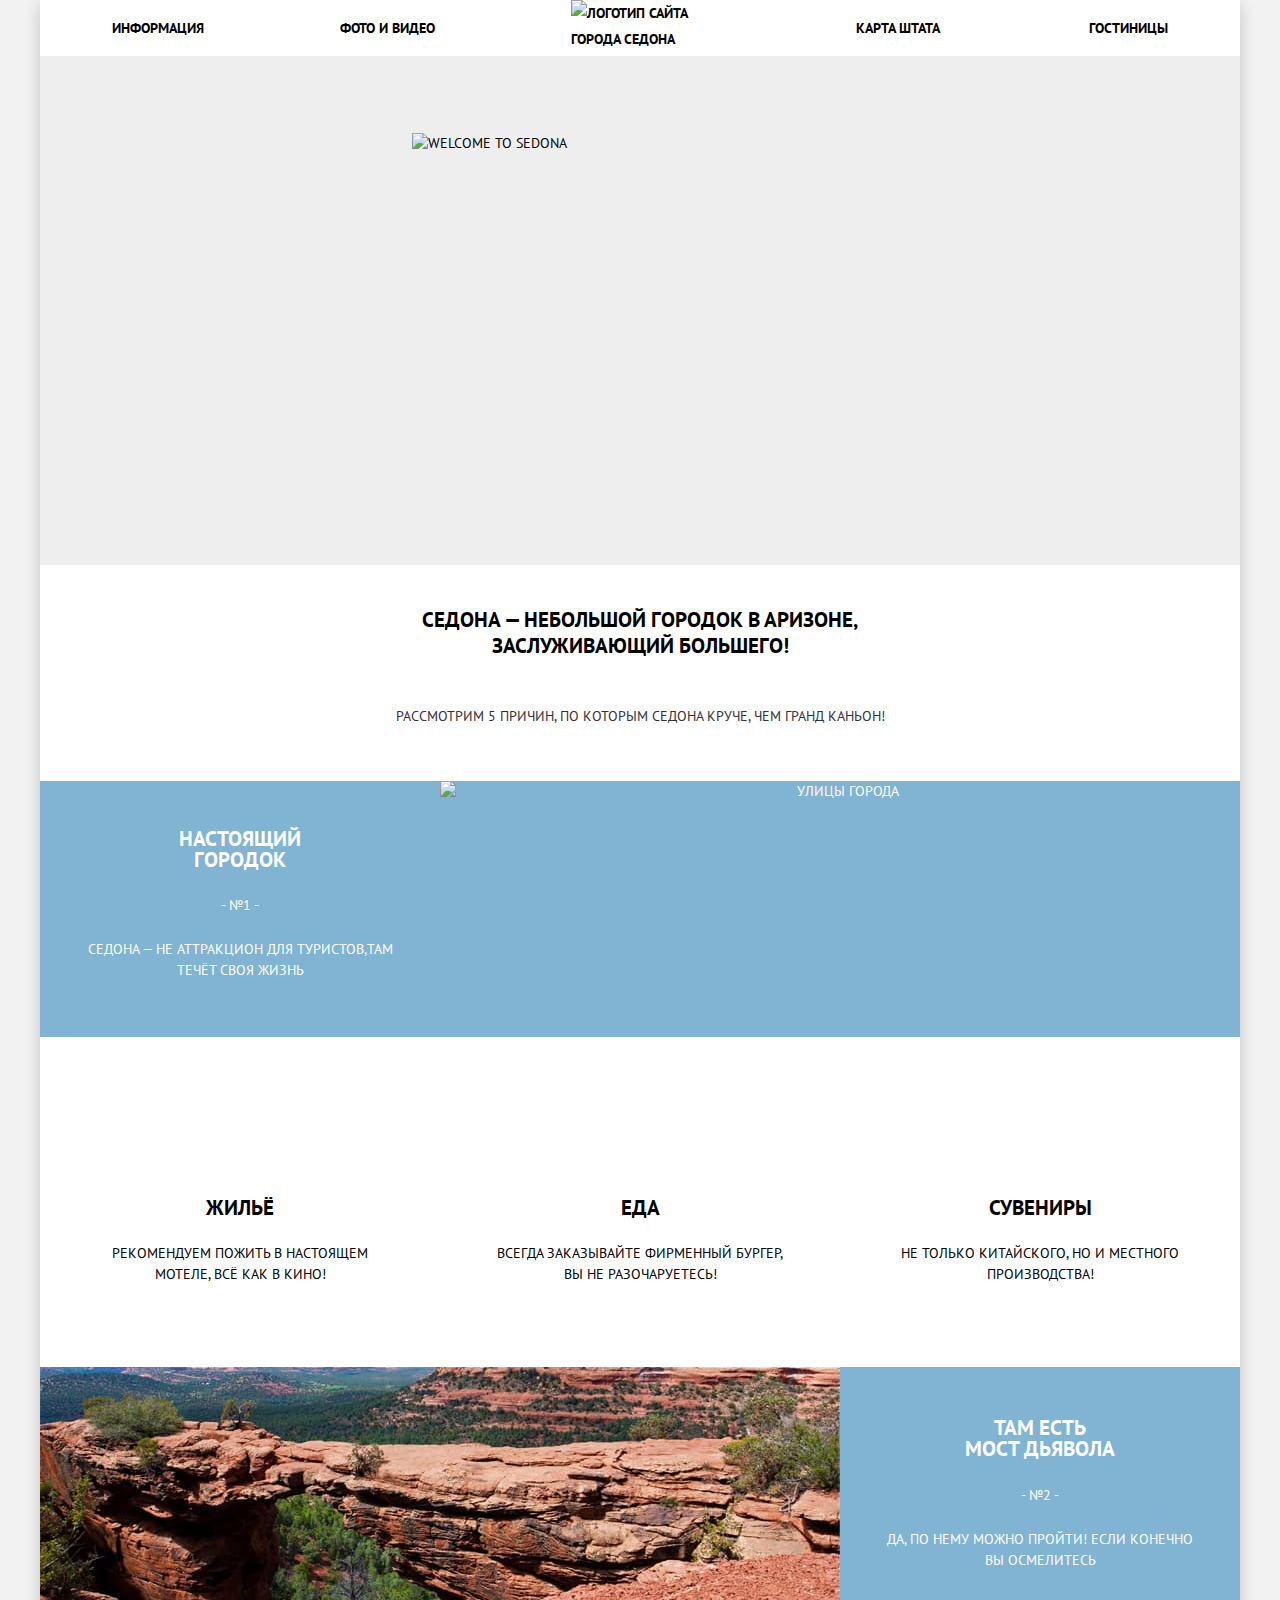
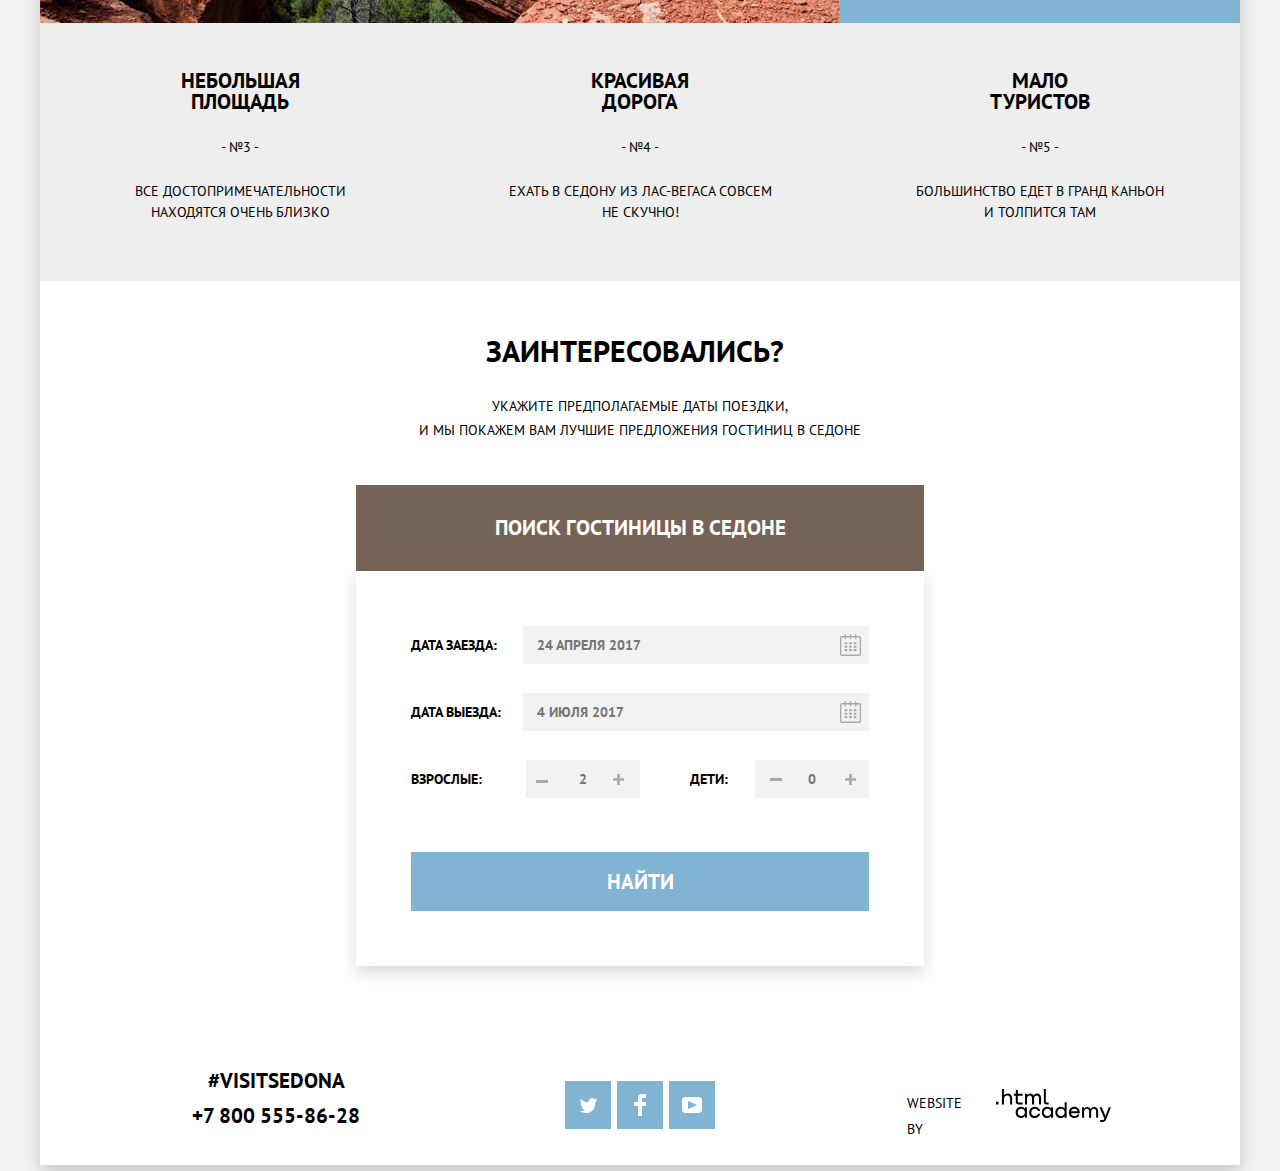
==== commit 10e71c4c: "вернула ссылку)" ====
--- a/index.html
+++ b/index.html
@@ -6,7 +6,7 @@
     <link rel="icon" href="favicon.ico">
     <link rel="stylesheet" href="https://fonts.googleapis.com/css2?family=PT+Sans:wght@400;700&display=swap">
     <link href="css/normalize.css" rel="stylesheet">
-    <link href="css/style.min.css" rel="stylesheet">
+    <link href="css/style.css" rel="stylesheet">
   </head>
 
   <body class="page-body">
@@ -106,10 +106,10 @@
           <h2 class="visually-hidden">Бронирование гостиницы</h2>
           <p class="search-question">Заинтересовались?</p>
           <p class="search-info">Укажите предполагаемые даты поездки,<br>и мы покажем вам лучшие предложения гостиниц в Cедоне</p>
-          <button class="search-button" aria-label="открытие и закрытие формы поиска гостиницы" type="button">Поиск гостиницы в Седоне</button>
+          <a class="search-button" aria-label="открытие и закрытие формы поиска гостиницы" href="#">Поиск гостиницы в Седоне</a>
         </section>
     
-        <section class="reservation open">
+        <section class="reservation popup-show">
           <h2 class="visually-hidden">Критерии поиска</h2>
           <form class="reservation-form" action="https://echo.htmlacademy.ru" method="post">
             <p class="reservation-in">
--- a/css/style.css
+++ b/css/style.css
@@ -0,0 +1,1185 @@
+/* Variables */
+
+:root {
+    --basic-black: #000000;
+    --basic-light-black: #333333;
+    --basic-white: #FFFFFF;
+    --basic-to-white: #FFFFFFE5;
+    --basic-blue: #81B3D2;
+    --basic-gray: #EEEEEE;
+    --basic-brown: #766357;
+    --basic-light-gray: #F2F2F2;
+    --basic-dark-gray: #ABABAB;
+    --basic-dark: #6A6A6A;
+    --basic-neutral: #CACACA;
+    --basic-extra-light: #A9A9A9;
+    --basic-ultra-gray: #666666;
+    
+    --special-blue: #669EC0;
+    --special-activ-blue: #5496BD;
+    --special-brown: #604E43;
+    --special-activ-brown: #503E33;
+    --special-gray: #EBEBEB;
+    --special-activ-gray: #BDBBBC;
+    --special-focus-gray: #E5E5E5;
+}
+
+/* Global */
+
+.page-body {
+    min-width: 1280px;
+    margin: 0;
+    padding: 0;
+    font-family: "PT Sans", Arial, sans-serif;
+    font-size: 14px;
+    line-height: 21px;
+    font-weight: 400;
+    color: var(--basic-black);
+    text-transform: uppercase;
+    background-color: var(--basic-light-gray);
+      
+    min-height: 100%;
+    display: grid;
+    grid-template-rows: min-content 1fr min-content;
+    align-content: start;
+}
+
+.images{
+    max-width: 100%;
+    height: auto;
+    display: block;
+}
+
+.visually-hidden {
+    position: absolute;
+    width: 1px;
+    height: 1px;
+    margin: -1px;
+    border: 0;
+    padding: 0;
+    white-space: nowrap;
+    clip-path: inset(100%);
+    clip: rect(0 0 0 0);
+    overflow: hidden;
+}
+
+/* Grid */
+
+.page {
+    height: 100%;
+}
+
+.container {
+    width: 1200px;
+    margin: 0 auto;
+    padding: 0;
+    box-shadow: 0px 5px 15px rgba(0, 1, 1, 0.2);
+    background-color: var(--basic-white);
+}
+
+/* Main navigation */
+
+.main-navigation {
+    line-height: 26px;
+    font-weight: 700;
+    min-height: 70px;
+    color: var(--basic-black);
+    margin: 0 auto;
+    padding: 0 10px;
+    position: relative;
+}  
+
+/* Logo */
+
+.main-header-logo {
+    width: 138px;
+    height: 70px;
+    margin: 0;
+    position: absolute;
+    top: 0;
+    left: 50%;
+    transform: translate(-50%, 0);
+    z-index: 1;
+}
+
+.site-navigation {
+    display: flex;
+    flex-wrap: wrap;
+    margin: 0;
+    padding: 0 62px;
+    list-style: none;
+    color: var(--basic-black);
+}
+
+.site-navigation li{
+    margin-top: 15px; 
+    width: 228px;  
+}
+
+.site-navigation li:nth-child(2) {
+    margin-right: 144px;
+}
+
+.site-navigation li:nth-child(1),
+.site-navigation li:nth-child(2) {
+    text-align: left;
+}
+
+.site-navigation li:nth-child(3),
+.site-navigation li:nth-child(4) {
+    text-align: right;
+}
+
+
+.site-navigation a {
+    color: var(--basic-black);
+    text-decoration: none;
+} 
+
+.site-navigation a:hover {
+    color: var(--basic-blue);  
+}
+
+.site-navigation a:active {
+    opacity: 0.3;
+    color: var(--basic-black);
+}
+
+.site-navigation .site-navigation-current {
+    color: var(--basic-brown);
+}
+
+/* Salutation */
+
+.salutation {
+    width: 1200px;
+    height:509px;
+    margin-top: -14px;
+    background-color: var(--basic-gray);
+    background-image: url("../img/index/welcome/background-photo.jpg");
+    background-position: center;
+    background-repeat: no-repeat;
+    position: relative;
+}
+
+.salutation img {
+    display: block;
+    margin: 0 auto;
+    padding: 0;
+    padding-top: 77px;
+}
+
+.salutation::after {
+    content: "";
+    position: absolute;
+    bottom: 0;
+    width: 1200px;
+    height: 56px;
+    background-image: url("../img/index/welcome/shape.svg");
+    background-repeat: no-repeat;
+    background-position: 0 0;
+}
+
+/* Opinion */ 
+
+.opinion {
+    min-height: 216px;
+    margin: 0 auto;
+    padding: 0 10px;
+}
+
+.opinion-title {
+    font-size: 21px;
+    line-height: 26px;
+    font-weight:700;
+    width: 470px;
+	min-height: 80px;
+    text-align: center; 
+    margin: 0 auto;
+    padding: 0;
+    padding-top: 42px;
+}
+
+.opinion-promo {
+    text-align: center;
+    line-height: 26px;
+    margin: 0;
+    padding: 0;
+    margin-top: 16px;
+    color: var(--basic-light-black);
+}
+
+/* Sity, Bridge */
+
+.city {
+    display: grid;
+    grid-template-columns: 1fr auto;
+    color: var(--basic-white);
+    background-color: var(--basic-blue);
+    margin: 0 auto;
+    text-align: center;
+}
+
+.bridge  {
+    display: grid;
+    grid-template-columns: auto 1fr;
+    color: var(--basic-white);
+    background-color: var(--basic-blue);
+    margin: 0;
+    text-align: center;
+}
+
+.bridge h3 {
+    display: block;
+    width: 150px;
+    height: 43px;
+    margin: 0 auto;
+    font-size: 21px;
+    font-weight:700;
+    margin-top: 50px;
+}
+
+.reason-nomber {
+    display: block;
+    margin-top: 25px;
+    margin-bottom: 23px;
+}
+
+.city p,
+.bridge p {
+    margin: 0;
+    padding: 0 10px;
+}
+
+/* Recommendations */
+
+.recommendations {
+    margin-bottom: 82px;
+}
+
+.recommendations-list {
+    display: grid;
+    grid-template-columns: 1fr 1fr 1fr;
+    margin: 0 auto;
+    padding: 0;
+    list-style: none;
+}
+
+.recommendations-item {
+    text-align: center;
+    margin: 0 auto;
+    padding: 0 40px;
+    margin-top: 160px;
+}
+
+.recommendation-title {
+    display: block;
+    font-size: 21px;
+    font-weight:700;
+    margin: 0 auto;
+    margin-bottom: 25px;    
+}
+
+.housing {
+    position: relative;
+}
+
+.housing::before {
+    content: "";
+    position: absolute;
+    top: -100px;
+    left: 50%;
+    width: 75px;
+    height: 72px;
+    transform: translateX(-50%);
+    background-image: url("../img/index/icon-1.svg");
+    background-repeat: no-repeat;
+    background-position: 0 0;
+}
+
+.food {
+    position: relative;
+}
+
+.food::before {
+    content: "";
+    position: absolute;
+    top: -100px;
+    left: 50%;
+    width: 75px;
+    height: 70px;
+    transform: translateX(-50%);
+    background-image: url("../img/index/icon-2.svg");
+    background-repeat: no-repeat;
+    background-position: 0 0;
+}
+
+.souvenirs {
+    position: relative;
+}
+
+.souvenirs::before {
+    content: "";
+    position: absolute;
+    top: -105px;
+    left: 50%;
+    width: 64px;
+    height: 77px;
+    transform: translateX(-50%);
+    background-image: url("../img/index/icon-3.svg");
+    background-repeat: no-repeat;
+    background-position: 0 0;
+}
+
+.recommendations-item p {
+    margin: 0 10px;
+}
+
+.subtitle {
+    display: block;
+    font-size: 21px;
+    font-weight:700;
+    margin: 0 auto;
+    padding-top: 47px;
+    width: 122px;
+}
+
+/* Advantages */
+
+.advantages {
+    background-color: var(--basic-gray);
+    margin-bottom: 58px;
+}
+
+.advantages-list {
+    display: grid;
+    grid-template-columns: 400px 400px 400px;
+    margin: 0;
+    padding: 0;
+    padding-bottom: 58px;
+    list-style: none;
+}
+
+.advantages-item {
+    text-align: center;
+    margin: 0 auto;
+    width: 290px;
+}
+
+.advantages-item p {
+    margin: 0 10px; 
+}
+
+/* Search */
+
+.search {
+    display: grid;
+    grid-template-rows: min-content 1fr min-content;
+    text-align: center;
+}
+
+.search-question {
+    font-size: 30px;
+    line-height: 24px;
+    font-weight:700;
+    margin: 0;
+    margin-bottom: 4px;
+    padding-right: 10px;
+    
+}
+
+.search-info {
+    display: block;
+    width: 450px;
+    line-height: 24px;
+    margin: 0 auto;
+    padding-top: 27px;
+    padding-bottom: 43px;
+}
+
+/* Search-button */
+
+.search-button {
+    display: inline-block;
+    text-decoration: none;
+    font-size: 21px;
+    line-height: 26px;
+    font-weight:700;
+    width: 568px;
+    text-align: center;
+    color: var(--basic-white);
+    text-transform: uppercase;
+    background-color: var(--basic-brown);
+    margin: 0 auto;
+    padding: 30px 0;
+    position: relative;
+}
+
+.search-button:hover {
+    background-color: var(--special-brown);
+}
+
+.search-button:active {
+    color: rgba(255, 255, 255, 0.3);
+    background-color: var(--special-activ-brown);
+}
+
+/* Reservation */
+
+.reservation {
+    width: 458px;
+    font-size: 14px;
+    line-height: 26px;
+    font-weight: 700;
+    margin: 0 auto;
+    margin-bottom:-395px;
+    padding: 55px;
+    color: var(--basic-black);
+    background-color: var(--basic-white);
+    box-shadow: 0px 7px 15px rgba(0, 1, 1, 0.15); 
+    position: absolute;
+    left: 50%;
+    transform: translateX(-50%);
+
+}
+
+.reservation-form {
+    display: flex;
+    flex-wrap: wrap;
+    margin: 0 auto;
+}
+
+.reservation-form p {
+    display: flex;
+    justify-content: space-between;    
+    height: 38px;
+    margin: 0;
+    position: relative;
+    margin-bottom: 29px;
+}
+
+.reservation-in {
+    width: 458px;
+}
+
+.reservation-out {
+    margin-bottom: 30px;
+    width: 458px;
+}
+
+
+.reservation-in label,
+.reservation-out label,
+.reservation-kids label,
+.reservation-adults label {
+    align-self: center;
+}
+
+.people {
+    display: flex;
+    justify-content: space-between;
+    width: 458px;
+    margin-bottom: 25px;
+}
+
+.reservation-adults {
+    width: 50%;
+    margin-right: 53px;
+}
+
+.reservation-kids {
+    width: 179px;
+}
+
+.reservation-data {
+    box-sizing: border-box;
+    width: 346px;
+    font-weight: 700;
+    color: var(--basic-black);   
+    text-transform: uppercase; 
+    background-color: var(--basic-light-gray);
+    border: none;
+    box-sizing: border-box;
+    margin: 0;
+    padding-left: 14px;
+}
+
+.reservation-people {
+    box-sizing: border-box;
+    width: 114px;
+    height: 38px;
+    color: var(--basic-black);
+    font-weight: 700;
+    text-transform: uppercase; 
+    background-color: var(--basic-light-gray);
+    border: none;
+    margin: 0;
+    padding: 0;
+    text-align: center;   
+}
+
+.reservation-data:hover,
+.reservation-people:hover {
+    background-color: var(--special-gray);
+    border: none;
+}
+
+.reservation-data:focus,
+.reservation-people:focus {
+    background-color: var(--basic-white);
+    border: none;
+    outline: 2px solid var(--special-focus-gray);
+}
+
+.calendar {
+    position: absolute;
+    top: 7px;
+    right: 8px;
+    width: 21px;
+    height: 23px;
+}
+
+.minus-adults {
+    position: absolute;
+    top: 10px;
+    left: 125px; 
+}
+
+.plus-adults {
+    position: absolute;
+    top: 12px;
+    left: 202px;
+}
+
+.minus-kids {
+    position: absolute;
+    top: 8px;
+    left: 80px;
+}
+
+.plus-kids {
+    position: absolute;
+    top: 12px;
+    left: 155px;
+}
+
+.calendar,
+.minus-button,
+.plus-button {
+    color: var(--basic-extra-light);
+    border: 0;
+    margin: 0;
+    padding: 0;
+    cursor: pointer;
+    background-color: transparent;
+}
+
+.calendar:hover path,
+.minus-button:hover path,
+.plus-button:hover path {
+    fill: var(--basic-black);
+}
+
+.calendar:focus path,
+.minus-button:focus path ,
+.plus-button:focus path {
+    fill: var(--basic-blue);
+}
+
+.reservation-button {
+    width: 458px;
+    font-size: 21px;
+    line-height: 27px;
+    color: var(--basic-white);
+    text-decoration: none;
+    font-weight: 700;
+    text-transform: uppercase;
+    background-color: var(--basic-blue);
+    margin: 0;
+    padding: 16px 0;
+    text-align: center;
+}
+
+.reservation-button:hover {
+    background-color: var(--special-blue);
+}
+
+.reservation-button:active {
+    color: rgba(255, 255, 255, 0.342);
+    background-color: var(--special-activ-blue);
+}
+
+/* Animation */
+
+.popup-close {
+    display: none;
+}
+
+@keyframes modal-show {
+    from {transform: translate(-50% -100%);}
+    to {transform: translateY(-50% 0);}
+}
+  
+.popup-show {
+    animation-name: modal-show;
+    animation-duration: 2s;
+}
+  
+
+@keyframes shake {
+    0%, 100% {transform: translateX(0);}
+    10%, 30%, 50%, 70%, 90% {transform: translateX(-10px);}
+    20%, 40%, 60%, 80% {transform: translateX(10px);}   
+}
+
+.error {
+    animation-name: shake;
+    animation-duration: 0.6s;
+}
+
+/* Map */
+
+.map {
+    width: 1200px;
+    height: 594px;
+}
+
+.map iframe {
+    border: none;
+}
+
+/* Filters */
+
+.catalog-container {
+    display: grid;
+}
+
+.filters {
+    height:217px;
+    background-color: var(--basic-ultra-gray);
+    background-image: url("../img/catalog/background.jpg");
+    background-repeat: no-repeat;
+    margin-top: -14px;
+}
+
+.filter {
+    display: grid;
+    grid-template-columns: 254px 483px 317px;
+    color: var(--basic-white);
+    margin: 0 72px;
+    padding-top: 27px ;
+}
+
+.filter fieldset {
+    margin: 0;
+    padding: 0;
+    border: none;
+}
+
+.filter-option {
+    margin-bottom: 25px;
+}
+
+.filter legend {
+    font-size: 16px;
+    line-height: 21px;
+    font-weight: 700;
+    margin-bottom: 24px;
+}
+
+.filter ul {
+    list-style: none;
+    margin: 0;
+    padding: 0;
+}
+
+.filter-option label {
+    position: relative;
+    display: block;
+    cursor: pointer;
+    padding-left: 41px;
+}  
+
+.filter-input-checkbox:hover + label,
+.filter-input-checkbox:focus + label {
+    color: var(--basic-white);
+}
+
+.filter-input-checkbox + label::before {
+    content: "";
+    position: absolute;
+    left: 0;
+    top: 0;
+    width: 23px;
+    height: 23px;
+    background-image: url("../img/catalog/checkbox-off.svg");
+    background-repeat: no-repeat;
+}
+
+.filter-input-checkbox:checked + label::before {
+    width: 27px;
+    height: 23px;
+    background-image: url("../img/catalog/checkbox-on.svg");
+    background-repeat: no-repeat; 
+}
+
+.filter-input-checkbox:disabled + label::before {
+    cursor: default;
+    opacity: 0.5;
+}
+
+.filter-item legend {
+    margin-bottom: 11px;
+}
+
+.cost-control {
+    display: flex;
+    width: 317px;
+    margin: 0;
+    padding: 0;
+    border: 2px solid var(--basic-white);
+    border-radius: 2px;
+    position: relative;
+}
+
+.cost-control-min,
+.cost-control-max {
+    align-items: center;
+    width: 50%;
+}
+
+.cost-control::before {
+    content: "";
+    position: absolute;
+    top: 7px;
+    left: 50%;
+    transform: translateX(-50%);
+    width: 2px;
+    height: 22px;
+    background-color: var(--basic-white);
+}
+
+.cost-control input {
+    margin: 0;
+    padding: 7px 0;
+    color: var(--basic-white);
+    background-color: transparent;
+    list-style: none;
+    border: none;
+    text-align: center;
+    text-transform: uppercase;
+}   
+
+.range-controls {
+    position: relative;
+    background-color: transparent;
+    padding-top: 20px;
+    margin-bottom: 34px;
+  }
+
+.range-controls .scale {
+    height: 2px;
+    background: rgba(255, 255, 255, 0.3);
+}
+
+.range-controls .bar {
+    width: 255px;
+    height: 2px;
+    background: var(--basic-white);
+}
+
+.range-controls .toggle {
+    position: absolute;
+    top: 10px;
+    left: 0;
+    width: 4px;
+    height: 4px;
+    padding: 0;
+    border: 8px solid var(--basic-white);
+    background-color: var(--basic-dark-gray);
+    border-radius: 50%;
+    box-shadow: 0 2px 1px 0 rgba(171, 171, 171, 0.3);
+    cursor: pointer;
+}
+
+.range-controls .toggle-max {
+    left: 254px;
+}
+
+
+.range-controls .toggle:hover {
+    width: 5px;
+    height: 4px;
+    border: 9px solid var(--basic-white);
+}
+
+
+.filter-button {
+    display: block;
+    min-width: 137px;
+    height: 36px;
+    padding: 0;
+    margin: 0 87px; 
+    color: var(--basic-white);
+    background-color: transparent;
+    border: 2px solid var(--basic-white);
+    border-radius: 2px;
+    text-transform: uppercase;
+    cursor: pointer;
+}
+
+.filter-button:hover,
+.filter-button:focus,
+.filter-button:active {
+    color: var(--basic-black);
+    background-color: var(--basic-white);
+}
+
+/* Catalog */
+
+.catalog {
+    margin-bottom: 120px;
+}
+
+.sorting {
+    display: flex;
+    flex-wrap: wrap;
+    align-items: center;
+    padding: 0 73px;
+    margin: 0;
+    min-height: 86px;
+    border-bottom: 1px solid var(--special-focus-gray);
+}
+
+.sorting h3 {
+    font-size: 21px;
+    line-height: 26px;
+    padding: 0;
+    margin: 0;
+    margin-right: 46px; 
+}
+
+.sorting h4 {
+    font-size: 12px;
+    line-height: 18px;
+    padding: 0;
+    margin: 0;
+    margin-right: 40px; 
+}
+
+.sorting-list {
+    display: flex;
+    list-style: none;
+    font-size: 12px;
+    line-height: 18px;
+    padding: 0;
+    margin: 0;
+}
+
+.sorting-list a {
+    display: block;
+    color: var(--basic-black);
+    opacity: 0.3;
+    text-decoration: underline dashed;
+    margin-right: 33px;
+}
+
+.sorting-list a:hover {
+    color: var(--basic-blue);
+    text-decoration: none;
+    opacity: 1;
+    text-decoration: underline dashed;
+}
+
+.sorting-list a:active {
+    color: var(--basic-black);
+    text-decoration: none;
+}
+
+.sorting-current a,
+.sorting-current a:hover,
+.sorting-current a:focus,
+.sorting-current a:active {
+    color: var(--basic-blue);
+    text-decoration: none;
+    opacity: 1;
+}
+
+.pages {
+    margin-left: auto;
+}
+
+.pages a {
+    color: var(--basic-neutral);
+    text-decoration: none;
+    margin-right: 12px;
+    width: 11px;
+    height: 10px;
+}
+
+.pages a:last-child {
+    margin-right: 0;
+}
+
+.pages a:hover path {
+    fill: var(--basic-black);
+}
+
+.pages a:active path {
+    fill: var(--basic-blue);
+}
+
+/* Catalog-list */
+
+.catalog-list {
+    display: grid;
+    grid-template-rows: 1fr 1fr 1fr;
+    list-style: none;
+    padding: 0;
+    margin: 0;
+}
+
+.catalog-item {
+    display: flex;
+    padding: 0 73px;
+    padding-bottom: 30px;
+    border-bottom: 1px solid var(--special-focus-gray);
+}
+
+.catalog-item-image {
+    display: block;
+    width: 135px;
+    height: 90px;
+    padding: 0;
+    margin: 30px 29px 0 0;
+}
+
+.title-item {
+    display: block;
+    font-size: 21px;
+    line-height: 26px;
+    font-weight: bold;
+    color: var(--basic-black);
+    text-decoration: none;
+    text-transform: uppercase;
+    margin-bottom: 7px;
+    margin-top: 24px; 
+}
+
+.stars-four {
+    background-image: url("../img/catalog/stars.svg");
+    background-repeat: no-repeat;
+    background-position: 100% 5px;
+}
+
+.stars-three {
+    background-image: url("../img/catalog/stars.svg");
+    background-repeat: no-repeat;
+    background-position: 823px 5px;
+
+}
+
+.stars-two {
+    background-image: url("../img/catalog/stars.svg");
+    background-repeat: no-repeat;
+    background-position: 848px 5px;
+}
+
+.title-item:hover {
+    color: var(--basic-blue);
+}
+
+.title-item:active {
+    color: var(--basic-black);
+    opacity: 0.3;
+}
+
+.catalog-item p {
+    color: var(--basic-light-black);
+    margin: 0;
+} 
+
+.catalog-item-detail {
+    display: flex;
+    justify-content: space-between;
+    width: 212px;
+    margin-bottom: 16px;
+}
+
+.price {
+    min-width: 96px;
+}
+
+.catalog-button {
+    display: flex;
+    width: 890px;
+}
+
+.catalog-detailed-button {
+    display: block; 
+    font-size: 14px;
+    line-height: 21px;
+    color: var(--basic-white);
+    text-decoration: none;
+    font-weight: 700;
+    text-align: center;
+    text-transform: uppercase;
+    background-color: var(--basic-blue);
+    border: none;
+    width: 110px;
+    padding: 3px 0;
+    margin-right: 6px;
+}
+
+.detailed-button:hover {
+    background-color: var(--special-blue);
+}
+
+.detailed-button:active {
+    color: rgba(255,255,255, 0.3);
+    background-color: var(-special-activ-blue);
+}
+
+.catalog-order-button {
+    display: block;
+    font-size: 14px;
+    line-height: 21px;
+    font-weight:700;
+    text-align: center;
+    color: var(--basic-white);
+    text-decoration: none;
+    text-transform: uppercase;
+    background-color: var(--basic-brown);
+    border: none;
+    width: 142px;
+    padding: 3px 0;
+}
+
+.order-button:hover {
+    background-color: var(--special-brown);
+}
+
+.order-button:active {
+    color: rgba(255,255,255, 0.3);
+    background-color: var(--special-activ-brown);
+}
+
+.rating {
+    display: inline-block;
+    margin-left: 522px;
+    padding: 3px 0;
+    padding-left: 15px;
+    padding-right: 12px;
+    color: var(--basic-ultra-gray);
+    background-color: var(--basic-light-gray);
+}
+
+/* Main-footer */
+
+.main-footer {
+    width: 1200px;
+    position: relative;
+}
+
+.footer-container {
+    display: grid;
+    grid-template-columns: 328px 400px 328px;
+    background-color: rgba(255, 255, 255, 0.9);
+    min-height: 120px;
+    padding:0 72px;
+    position: absolute;
+    bottom: 0;
+        
+} 
+
+.footer-contacts{
+    display: flex;
+    flex-direction: column;
+    margin: 0;
+    margin-top: 23px;
+    align-items: center;
+    justify-self: center;   
+}
+
+.footer-contacts a,
+.footer-contacts a:hover,
+.footer-contacts a:focus,
+.footer-contacts a:active {
+    font-size: 21px;
+    line-height: 26px;
+    font-weight: 700;
+    color: var(--basic-black);
+    text-decoration: none;
+    margin-bottom: 9px;
+}
+
+.footer-social {
+    display: flex;
+    flex-wrap: wrap;
+    justify-self: center;
+}
+  
+.footer-social ul {
+    display: flex;
+    flex-wrap: wrap;
+    justify-content: space-between;
+    width: 150px;
+    list-style: none;
+    margin: 0 auto;
+    padding: 0;
+    align-items: center;
+}
+
+/* Social button */
+  
+.social-button {
+    display: flex;
+    align-items: center;
+    justify-content: center;
+    width: 46px;
+    height: 48px;
+    color: var(--basik-white);
+    background-color: var(--basic-blue);
+    text-decoration: none;
+}
+  
+.social-button:hover {
+    background-color: var(--special-blue);
+}
+
+.social-button:active path {
+    fill: rgba(255, 255, 255, 0.3);
+    background-color: var(-special-activ-blue);
+}
+
+.footer-copyright {
+    display: flex;
+    justify-content: space-between; 
+    margin: 0;
+    justify-self: center;
+    align-items: center;
+}
+
+.footer-copyright span {
+    width: 74px;
+    height: 26px;
+    line-height: 26px;
+    margin-right: 15px;
+    padding-left: 10px;
+    padding-bottom: 5px;
+}
+
+.academy-link {
+    display: inline-block;
+    color: inherit;
+    width: 115px;
+    height: 33px;    
+}
+
+.academy-link:hover path {
+    fill: var(--basic-blue);
+}
+
+.academy-link:active path {
+    fill: var(--special-activ-gray);
+}
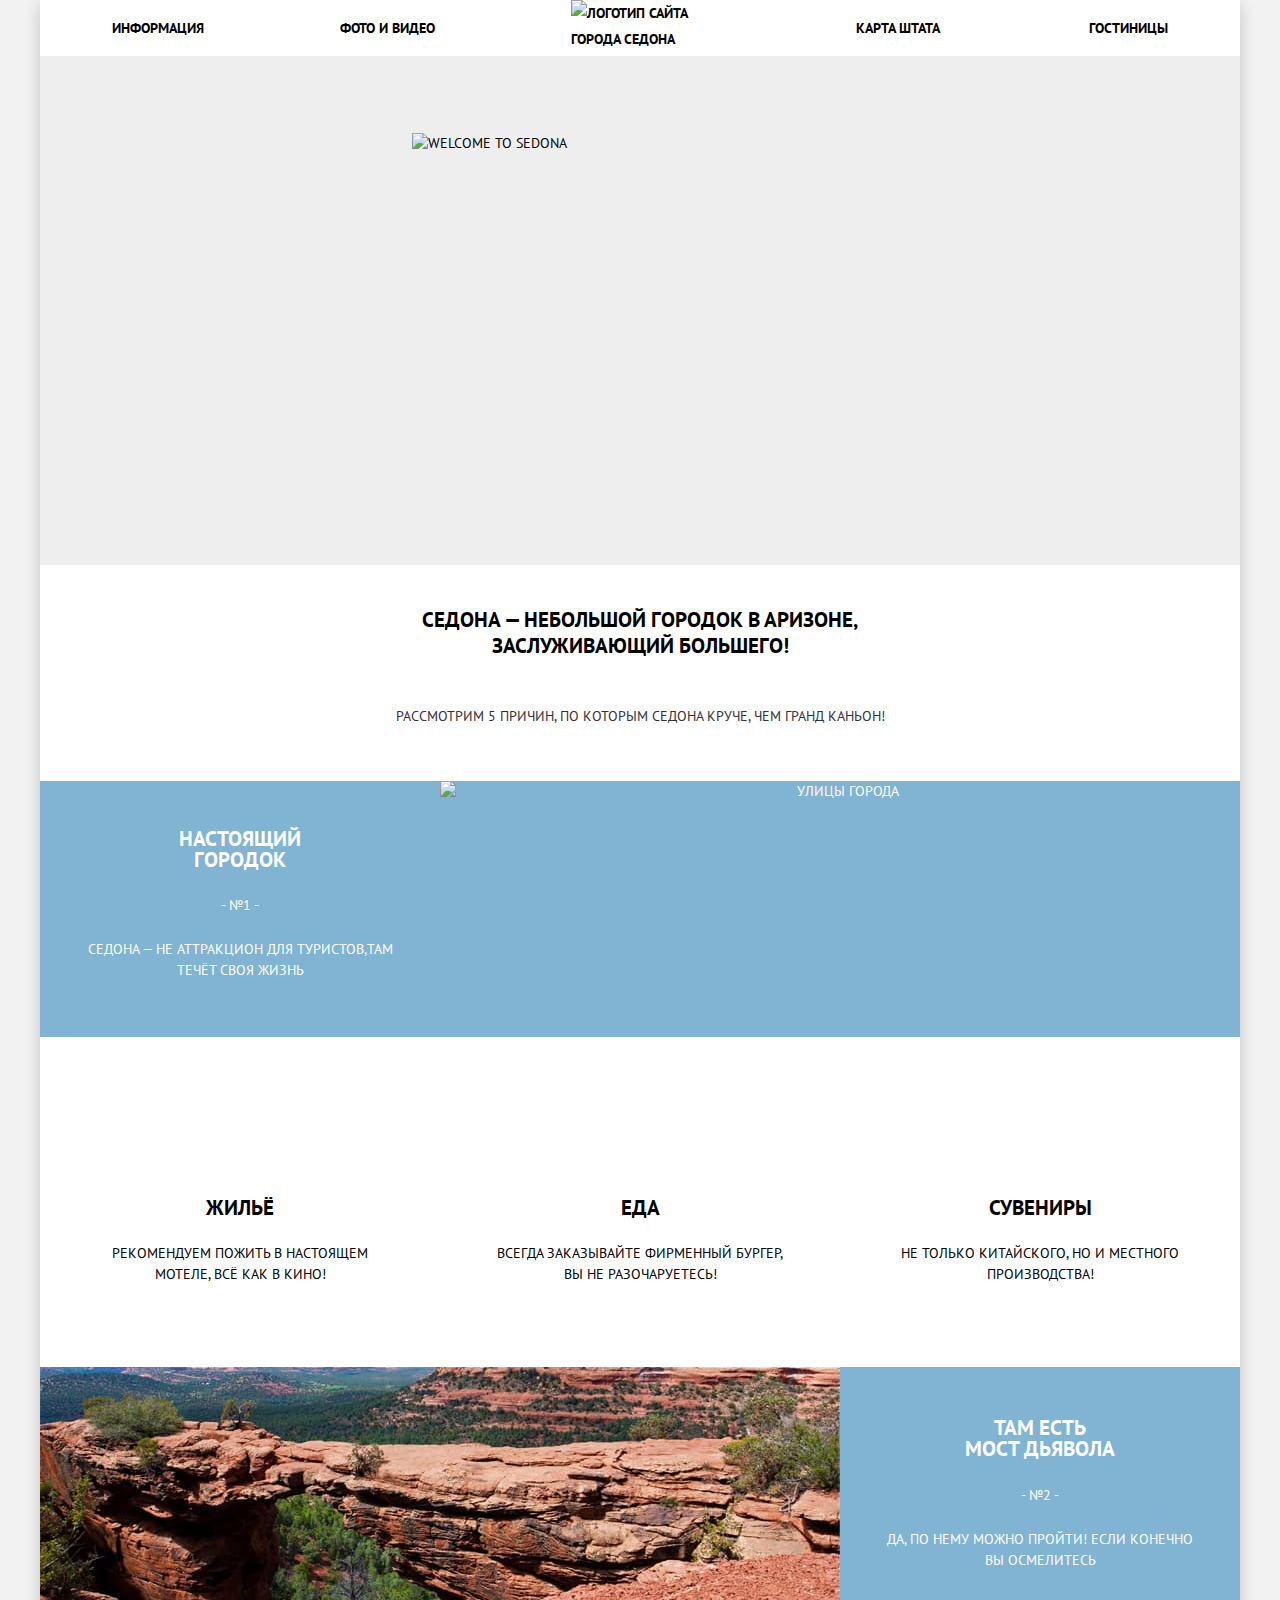
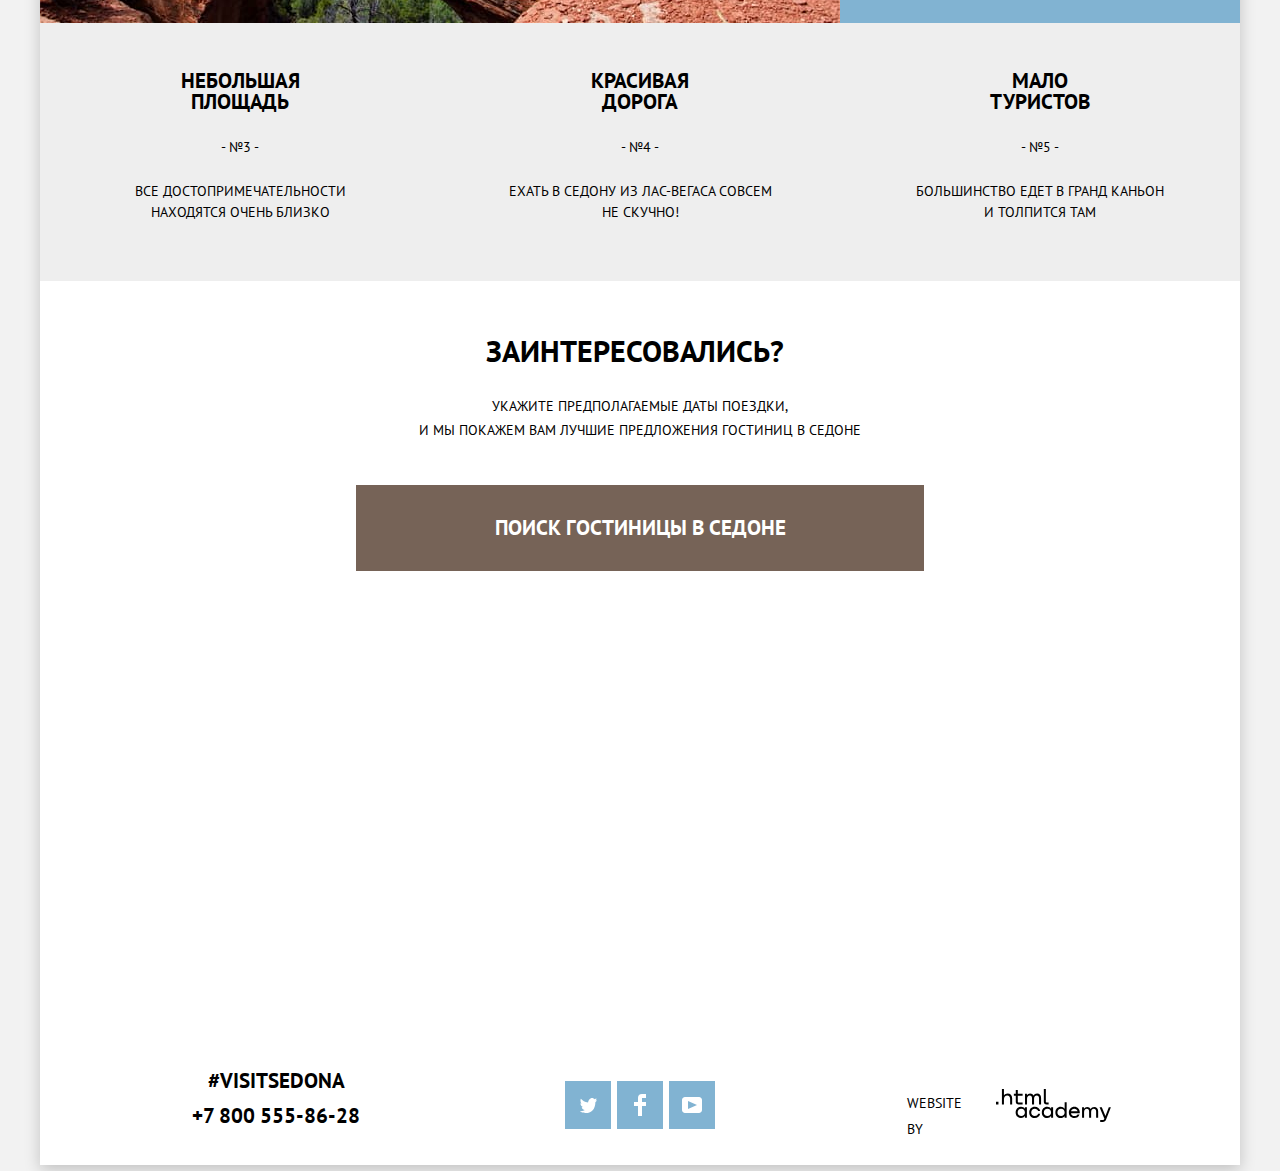
==== commit f1abbe55: "min" ====
--- a/index.html
+++ b/index.html
@@ -6,7 +6,7 @@
     <link rel="icon" href="favicon.ico">
     <link rel="stylesheet" href="https://fonts.googleapis.com/css2?family=PT+Sans:wght@400;700&display=swap">
     <link href="css/normalize.css" rel="stylesheet">
-    <link href="css/style.css" rel="stylesheet">
+    <link href="css/style.min.css" rel="stylesheet">
   </head>
 
   <body class="page-body">
@@ -216,7 +216,7 @@
       </footer>
     </div>
   
-  <script src="js/search.js"></script>
+  <script src="js/search.min.js"></script>
 
   </body>
 </html>
--- a/css/style.min.css
+++ b/css/style.min.css
@@ -0,0 +1 @@
+@keyframes modal-show{0%{transform:translate(-50% -100%)}to{transform:translate(-50% 0)}}@keyframes shake{0%,to{transform:translateX(0)}10%,30%,50%,70%,90%{transform:translateX(-10px)}20%,40%,60%,80%{transform:translateX(10px)}}:root{--basic-black:#000000;--basic-light-black:#333333;--basic-white:#FFFFFF;--basic-to-white:#FFFFFFE5;--basic-blue:#81B3D2;--basic-gray:#EEEEEE;--basic-brown:#766357;--basic-light-gray:#F2F2F2;--basic-dark-gray:#ABABAB;--basic-dark:#6A6A6A;--basic-neutral:#CACACA;--basic-extra-light:#A9A9A9;--basic-ultra-gray:#666666;--special-blue:#669EC0;--special-activ-blue:#5496BD;--special-brown:#604E43;--special-activ-brown:#503E33;--special-gray:#EBEBEB;--special-activ-gray:#BDBBBC;--special-focus-gray:#E5E5E5}.page-body{min-width:1280px;margin:0;padding:0;font-family:"PT Sans",Arial,sans-serif;font-size:14px;line-height:21px;font-weight:400;color:var(--basic-black);text-transform:uppercase;background-color:var(--basic-light-gray);min-height:100%;display:grid;grid-template-rows:min-content 1fr min-content;align-content:start}.images{max-width:100%;height:auto;display:block}.visually-hidden{position:absolute;width:1px;height:1px;margin:-1px;border:0;padding:0;white-space:nowrap;clip-path:inset(100%);clip:rect(0 0 0 0);overflow:hidden}.page{height:100%}.container{width:1200px;margin:0 auto;padding:0;box-shadow:0 5px 15px rgba(0,1,1,.2);background-color:var(--basic-white)}.main-navigation{line-height:26px;font-weight:700;min-height:70px;color:var(--basic-black);margin:0 auto;padding:0 10px;position:relative}.main-header-logo{width:138px;height:70px;margin:0;position:absolute;top:0;left:50%;transform:translate(-50%,0);z-index:1}.site-navigation{display:flex;flex-wrap:wrap;margin:0;padding:0 62px;list-style:none;color:var(--basic-black)}.site-navigation li{margin-top:15px;width:228px}.site-navigation li:nth-child(2){margin-right:144px}.site-navigation li:nth-child(1),.site-navigation li:nth-child(2){text-align:left}.site-navigation li:nth-child(3),.site-navigation li:nth-child(4){text-align:right}.site-navigation a{color:var(--basic-black);text-decoration:none}.site-navigation a:hover{color:var(--basic-blue)}.site-navigation a:active{opacity:.3;color:var(--basic-black)}.site-navigation .site-navigation-current{color:var(--basic-brown)}.salutation{width:1200px;height:509px;margin-top:-14px;background-color:var(--basic-gray);background-image:url(../img/index/welcome/background-photo.jpg);background-position:center;background-repeat:no-repeat;position:relative}.salutation img{display:block;margin:0 auto;padding:77px 0 0}.food::before,.housing::before,.salutation::after,.souvenirs::before{content:"";position:absolute;background-repeat:no-repeat;background-position:0 0}.salutation::after{bottom:0;width:1200px;height:56px;background-image:url(../img/index/welcome/shape.svg)}.opinion{min-height:216px;margin:0 auto;padding:0 10px}.bridge h3,.opinion-title{font-size:21px;font-weight:700}.opinion-promo,.opinion-title{text-align:center;line-height:26px}.opinion-title{width:470px;min-height:80px;margin:0 auto;padding:42px 0 0}.opinion-promo{padding:0;margin:16px 0 0;color:var(--basic-light-black)}.bridge,.city{display:grid;grid-template-columns:1fr auto;color:var(--basic-white);background-color:var(--basic-blue);margin:0 auto;text-align:center}.bridge{grid-template-columns:auto 1fr;margin:0}.bridge h3{display:block;width:150px;height:43px;margin:50px auto 0}.reason-nomber{display:block;margin-top:25px;margin-bottom:23px}.bridge p,.city p{margin:0;padding:0 10px}.recommendations{margin-bottom:82px}.recommendations-list{display:grid;grid-template-columns:1fr 1fr 1fr;margin:0 auto;padding:0;list-style:none}.recommendations-item{text-align:center;padding:0 40px;margin:160px auto 0}.recommendation-title{display:block;font-size:21px;font-weight:700;margin:0 auto 25px}.food,.housing,.souvenirs{position:relative}.food::before,.housing::before,.souvenirs::before{top:-100px;left:50%;width:75px;height:72px;transform:translateX(-50%);background-image:url(../img/index/icon-1.svg)}.food::before,.souvenirs::before{height:70px;background-image:url(../img/index/icon-2.svg)}.souvenirs::before{top:-105px;width:64px;height:77px;background-image:url(../img/index/icon-3.svg)}.advantages-item p,.recommendations-item p{margin:0 10px}.subtitle{display:block;font-size:21px;font-weight:700;margin:0 auto;padding-top:47px;width:122px}.advantages{background-color:var(--basic-gray);margin-bottom:58px}.advantages-list{display:grid;grid-template-columns:400px 400px 400px;margin:0;padding:0 0 58px;list-style:none}.advantages-item{text-align:center;margin:0 auto;width:290px}.search{display:grid;grid-template-rows:min-content 1fr min-content;text-align:center}.search-question{font-size:30px;line-height:24px;font-weight:700;margin:0 0 4px;padding-right:10px}.search-info{display:block;width:450px;line-height:24px;margin:0 auto;padding-top:27px;padding-bottom:43px}.reservation,.search-button{line-height:26px;font-weight:700}.search-button{display:inline-block;text-decoration:none;font-size:21px;width:568px;text-align:center;color:var(--basic-white);text-transform:uppercase;background-color:var(--basic-brown);margin:0 auto;padding:30px 0;position:relative}.search-button:hover{background-color:var(--special-brown)}.search-button:active{color:rgba(255,255,255,.3);background-color:var(--special-activ-brown)}.reservation{width:458px;font-size:14px;margin:0 auto -395px;padding:55px;color:var(--basic-black);background-color:var(--basic-white);box-shadow:0 7px 15px rgba(0,1,1,.15);position:absolute;left:50%;transform:translateX(-50%)}.reservation-form{display:flex;flex-wrap:wrap;margin:0 auto}.reservation-form p{display:flex;justify-content:space-between;height:38px;position:relative;margin:0 0 29px}.reservation-in{width:458px}.people,.reservation-out{margin-bottom:30px;width:458px}.reservation-adults label,.reservation-in label,.reservation-kids label,.reservation-out label{align-self:center}.people{display:flex;justify-content:space-between;margin-bottom:25px}.reservation-adults{width:50%;margin-right:53px}.reservation-kids{width:179px}.reservation-data,.reservation-people{box-sizing:border-box;color:var(--basic-black);font-weight:700;text-transform:uppercase;background-color:var(--basic-light-gray);border:0;margin:0}.reservation-data{width:346px;padding-left:14px}.reservation-people{width:114px;height:38px;padding:0;text-align:center}.reservation-data:hover,.reservation-people:hover{background-color:var(--special-gray);border:0}.reservation-data:focus,.reservation-people:focus{background-color:var(--basic-white);border:0;outline:2px solid var(--special-focus-gray)}.calendar{position:absolute;top:7px;right:8px;width:21px;height:23px}.minus-adults,.plus-adults{position:absolute;top:10px;left:125px}.plus-adults{top:12px;left:202px}.minus-kids,.plus-kids{position:absolute;top:8px;left:80px}.plus-kids{top:12px;left:155px}.calendar,.minus-button,.plus-button{color:var(--basic-extra-light);border:0;margin:0;padding:0;cursor:pointer;background-color:transparent}.calendar:hover path,.minus-button:hover path,.pages a:hover path,.plus-button:hover path{fill:var(--basic-black)}.calendar:focus path,.minus-button:focus path,.plus-button:focus path{fill:var(--basic-blue)}.reservation-button{width:458px;font-size:21px;line-height:27px;color:var(--basic-white);text-decoration:none;font-weight:700;text-transform:uppercase;background-color:var(--basic-blue);margin:0;padding:16px 0;text-align:center}.reservation-button:hover{background-color:var(--special-blue)}.reservation-button:active{color:rgba(255,255,255,.342);background-color:var(--special-activ-blue)}.popup-close{display:none}.popup-show{animation-name:modal-show;animation-duration:2s}.error{animation-name:shake;animation-duration:.6s}.map{width:1200px;height:594px}.map iframe{border:0}.catalog-container{display:grid}.filters{height:217px;background-color:var(--basic-ultra-gray);background-image:url(../img/catalog/background.jpg);background-repeat:no-repeat;margin-top:-14px}.filter{display:grid;grid-template-columns:254px 483px 317px;color:var(--basic-white);margin:0 72px;padding-top:27px}.filter fieldset{margin:0;padding:0;border:0}.filter-option{margin-bottom:25px}.filter legend{font-size:16px;line-height:21px;font-weight:700;margin-bottom:24px}.filter ul{list-style:none;margin:0;padding:0}.filter-option label{position:relative;display:block;cursor:pointer;padding-left:41px}.filter-input-checkbox:focus+label,.filter-input-checkbox:hover+label{color:var(--basic-white)}.filter-input-checkbox+label::before{content:"";position:absolute;left:0;top:0;width:23px;height:23px;background-image:url(../img/catalog/checkbox-off.svg);background-repeat:no-repeat}.filter-input-checkbox:checked+label::before{width:27px;height:23px;background-image:url(../img/catalog/checkbox-on.svg);background-repeat:no-repeat}.filter-input-checkbox:disabled+label::before{cursor:default;opacity:.5}.filter-item legend{margin-bottom:11px}.cost-control{display:flex;width:317px;margin:0;padding:0;border:2px solid var(--basic-white);border-radius:2px;position:relative}.cost-control-max,.cost-control-min{align-items:center;width:50%}.cost-control::before{content:"";position:absolute;top:7px;left:50%;transform:translateX(-50%);width:2px;height:22px;background-color:var(--basic-white)}.cost-control input{margin:0;padding:7px 0;list-style:none;border:0;text-align:center}.range-controls{position:relative;background-color:transparent;padding-top:20px;margin-bottom:34px}.range-controls .scale{height:2px;background:rgba(255,255,255,.3)}.range-controls .bar{width:255px;height:2px;background:var(--basic-white)}.range-controls .toggle{position:absolute;top:10px;left:0;width:4px;height:4px;padding:0;border:8px solid var(--basic-white);background-color:var(--basic-dark-gray);border-radius:50%;box-shadow:0 2px 1px 0 rgba(171,171,171,.3);cursor:pointer}.range-controls .toggle-max{left:254px}.range-controls .toggle:hover{width:5px;height:4px;border:9px solid var(--basic-white)}.cost-control input,.filter-button{color:var(--basic-white);background-color:transparent;text-transform:uppercase}.filter-button{display:block;min-width:137px;height:36px;padding:0;margin:0 87px;border:2px solid var(--basic-white);border-radius:2px;cursor:pointer}.filter-button:active,.filter-button:focus,.filter-button:hover{color:var(--basic-black);background-color:var(--basic-white)}.catalog{margin-bottom:120px}.sorting{display:flex;flex-wrap:wrap;align-items:center;padding:0 73px;margin:0;min-height:86px;border-bottom:1px solid var(--special-focus-gray)}.sorting h3{font-size:21px;line-height:26px;padding:0;margin:0 46px 0 0}.sorting h4,.sorting-list{font-size:12px;line-height:18px;padding:0;margin:0 40px 0 0}.sorting-list{display:flex;list-style:none;margin:0}.sorting-list a{display:block;color:var(--basic-black);opacity:.3;text-decoration:underline dashed;margin-right:33px}.sorting-list a:hover{color:var(--basic-blue);opacity:1;text-decoration:underline dashed}.sorting-list a:active{color:var(--basic-black);text-decoration:none}.sorting-current a,.sorting-current a:active,.sorting-current a:focus,.sorting-current a:hover{color:var(--basic-blue);text-decoration:none;opacity:1}.pages{margin-left:auto}.pages a{color:var(--basic-neutral);text-decoration:none;margin-right:12px;width:11px;height:10px}.pages a:last-child{margin-right:0}.pages a:active path{fill:var(--basic-blue)}.catalog-list{display:grid;grid-template-rows:1fr 1fr 1fr;list-style:none;padding:0;margin:0}.catalog-item{display:flex;padding:0 73px 30px;border-bottom:1px solid var(--special-focus-gray)}.catalog-item-image{display:block;width:135px;height:90px;padding:0;margin:30px 29px 0 0}.title-item{display:block;font-size:21px;line-height:26px;font-weight:700;color:var(--basic-black);text-decoration:none;text-transform:uppercase;margin-bottom:7px;margin-top:24px}.stars-four,.stars-three,.stars-two{background-image:url(../img/catalog/stars.svg);background-repeat:no-repeat;background-position:100% 5px}.stars-three,.stars-two{background-position:823px 5px}.stars-two{background-position:848px 5px}.title-item:hover{color:var(--basic-blue)}.title-item:active{color:var(--basic-black);opacity:.3}.catalog-item p{color:var(--basic-light-black);margin:0}.catalog-item-detail{display:flex;justify-content:space-between;width:212px;margin-bottom:16px}.price{min-width:96px}.catalog-button{display:flex;width:890px}.catalog-detailed-button,.catalog-order-button{display:block;font-size:14px;line-height:21px;font-weight:700;text-align:center;color:var(--basic-white);text-decoration:none;text-transform:uppercase;border:0;padding:3px 0}.catalog-detailed-button{background-color:var(--basic-blue);width:110px;margin-right:6px}.detailed-button:hover{background-color:var(--special-blue)}.detailed-button:active{color:rgba(255,255,255,.3);background-color:var(-special-activ-blue)}.catalog-order-button{background-color:var(--basic-brown);width:142px}.order-button:hover{background-color:var(--special-brown)}.order-button:active{color:rgba(255,255,255,.3);background-color:var(--special-activ-brown)}.rating{display:inline-block;margin-left:522px;padding:3px 12px 3px 15px;color:var(--basic-ultra-gray);background-color:var(--basic-light-gray)}.main-footer{width:1200px;position:relative}.footer-container{display:grid;grid-template-columns:328px 400px 328px;background-color:rgba(255,255,255,.9);min-height:120px;padding:0 72px;position:absolute;bottom:0}.footer-contacts{display:flex;flex-direction:column;margin:23px 0 0;align-items:center;justify-self:center}.footer-contacts a,.footer-contacts a:active,.footer-contacts a:focus,.footer-contacts a:hover{font-size:21px;line-height:26px;font-weight:700;color:var(--basic-black);text-decoration:none;margin-bottom:9px}.footer-social{display:flex;flex-wrap:wrap;justify-self:center}.footer-social ul{flex-wrap:wrap;width:150px;list-style:none;margin:0 auto;padding:0}.social-button{display:flex;align-items:center;justify-content:center;width:46px;height:48px;color:var(--basik-white);background-color:var(--basic-blue);text-decoration:none}.social-button:hover{background-color:var(--special-blue)}.social-button:active path{fill:rgba(255,255,255,.3);background-color:var(-special-activ-blue)}.footer-copyright,.footer-social ul{display:flex;justify-content:space-between;align-items:center}.footer-copyright{margin:0;justify-self:center}.footer-copyright span{width:74px;height:26px;line-height:26px;margin-right:15px;padding-left:10px;padding-bottom:5px}.academy-link{display:inline-block;color:inherit;width:115px;height:33px}.academy-link:hover path{fill:var(--basic-blue)}.academy-link:active path{fill:var(--special-activ-gray)}